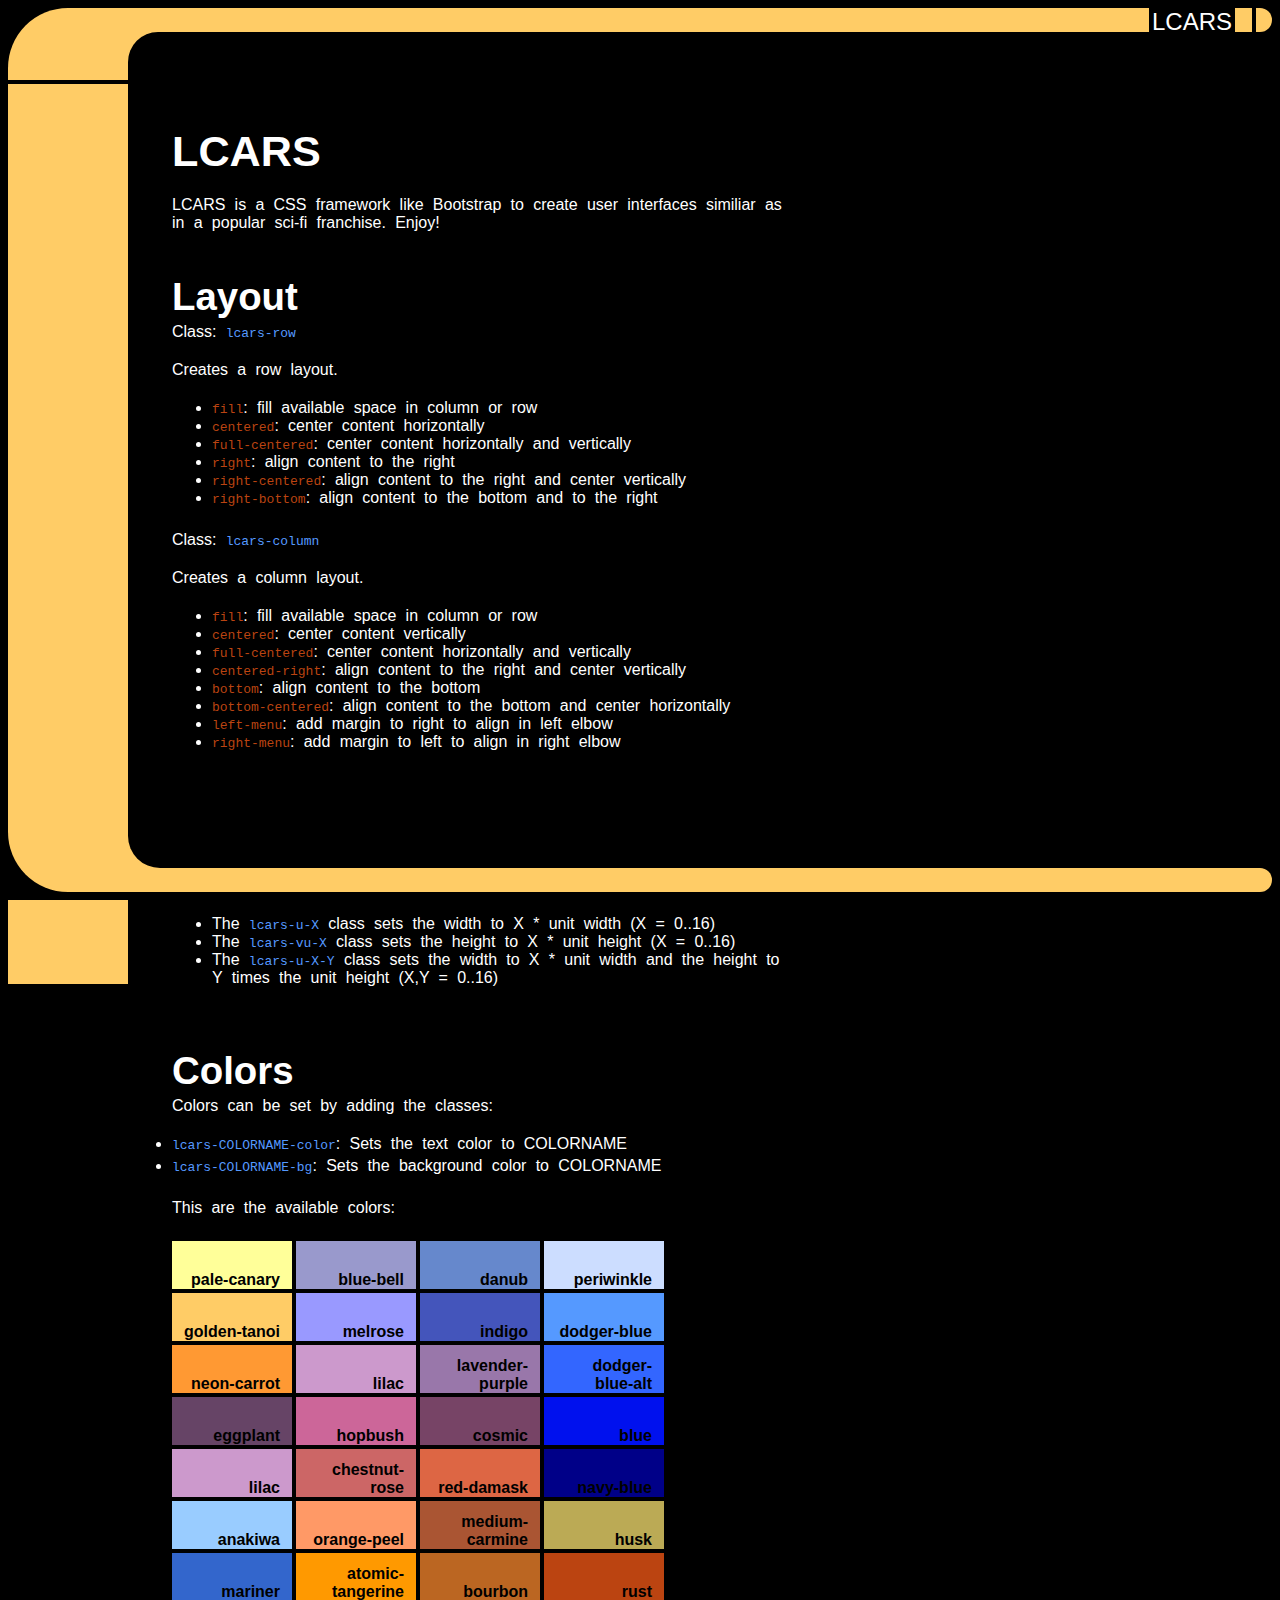
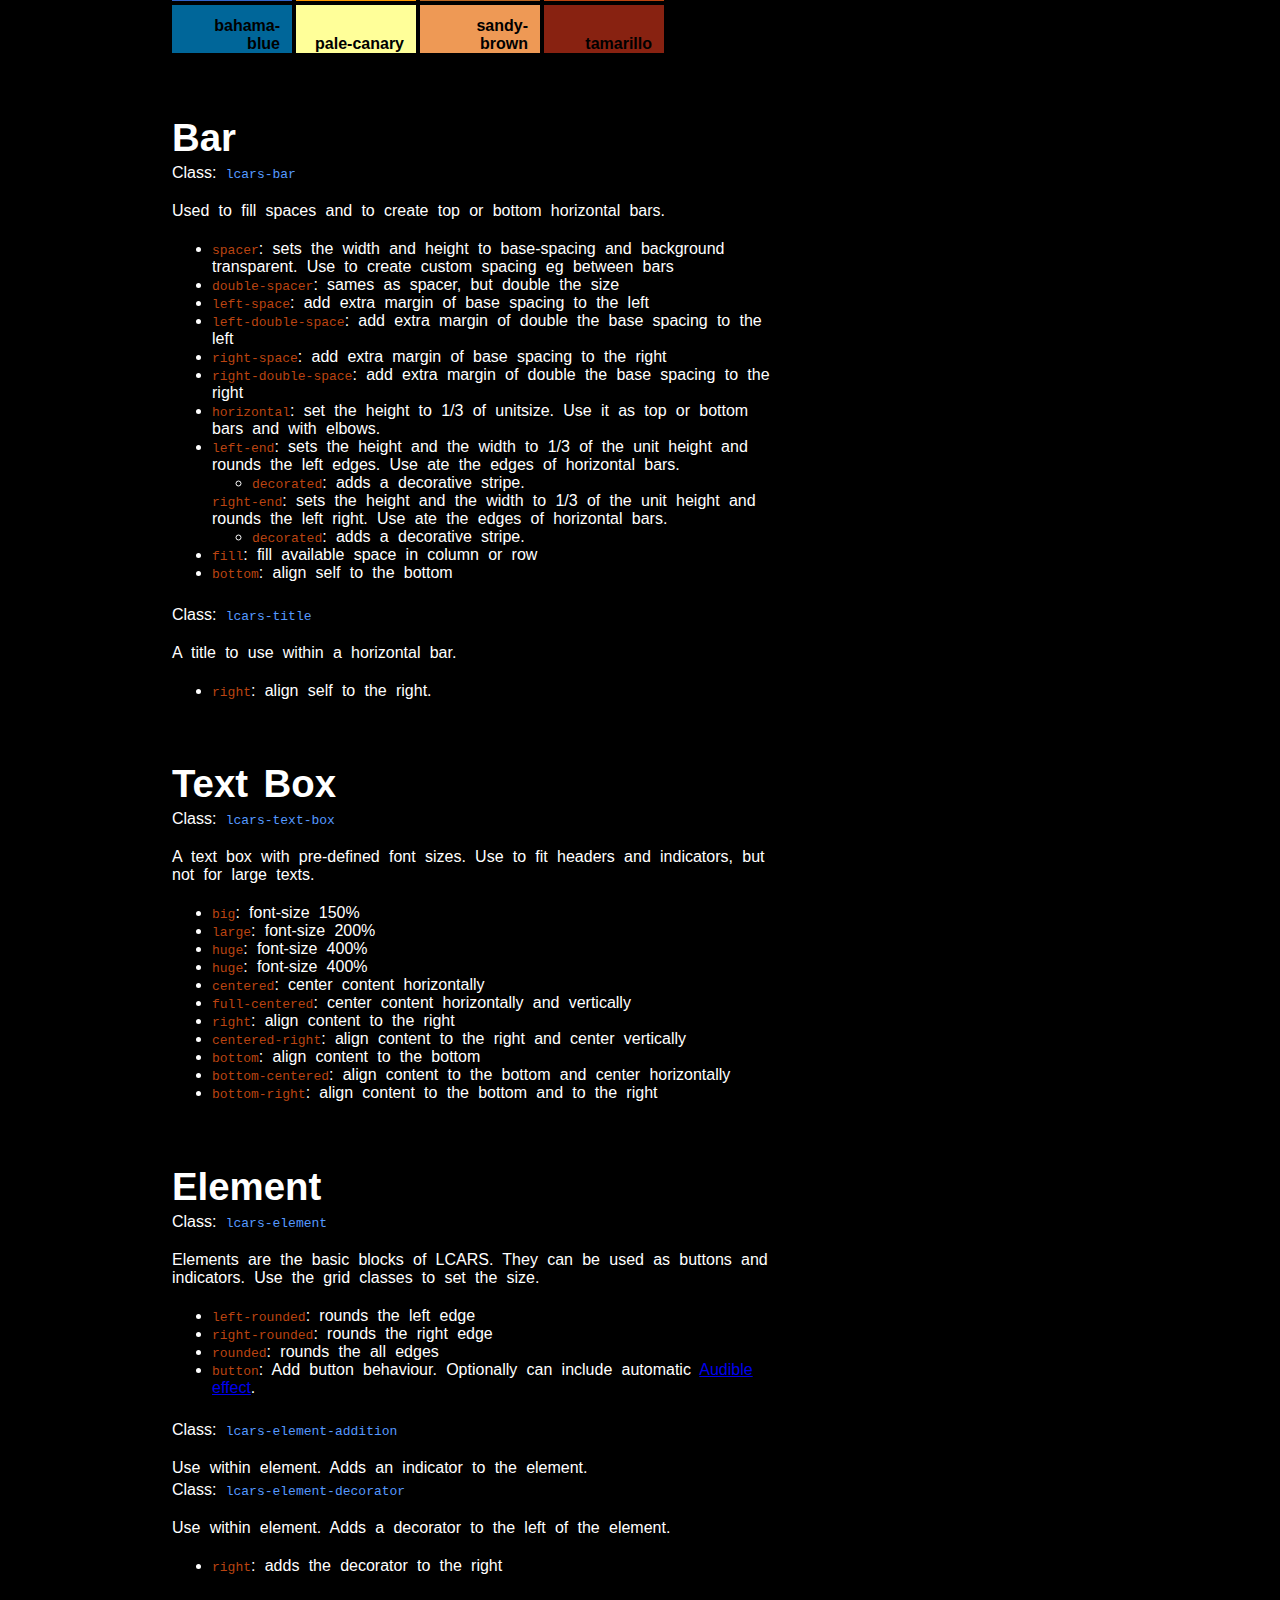
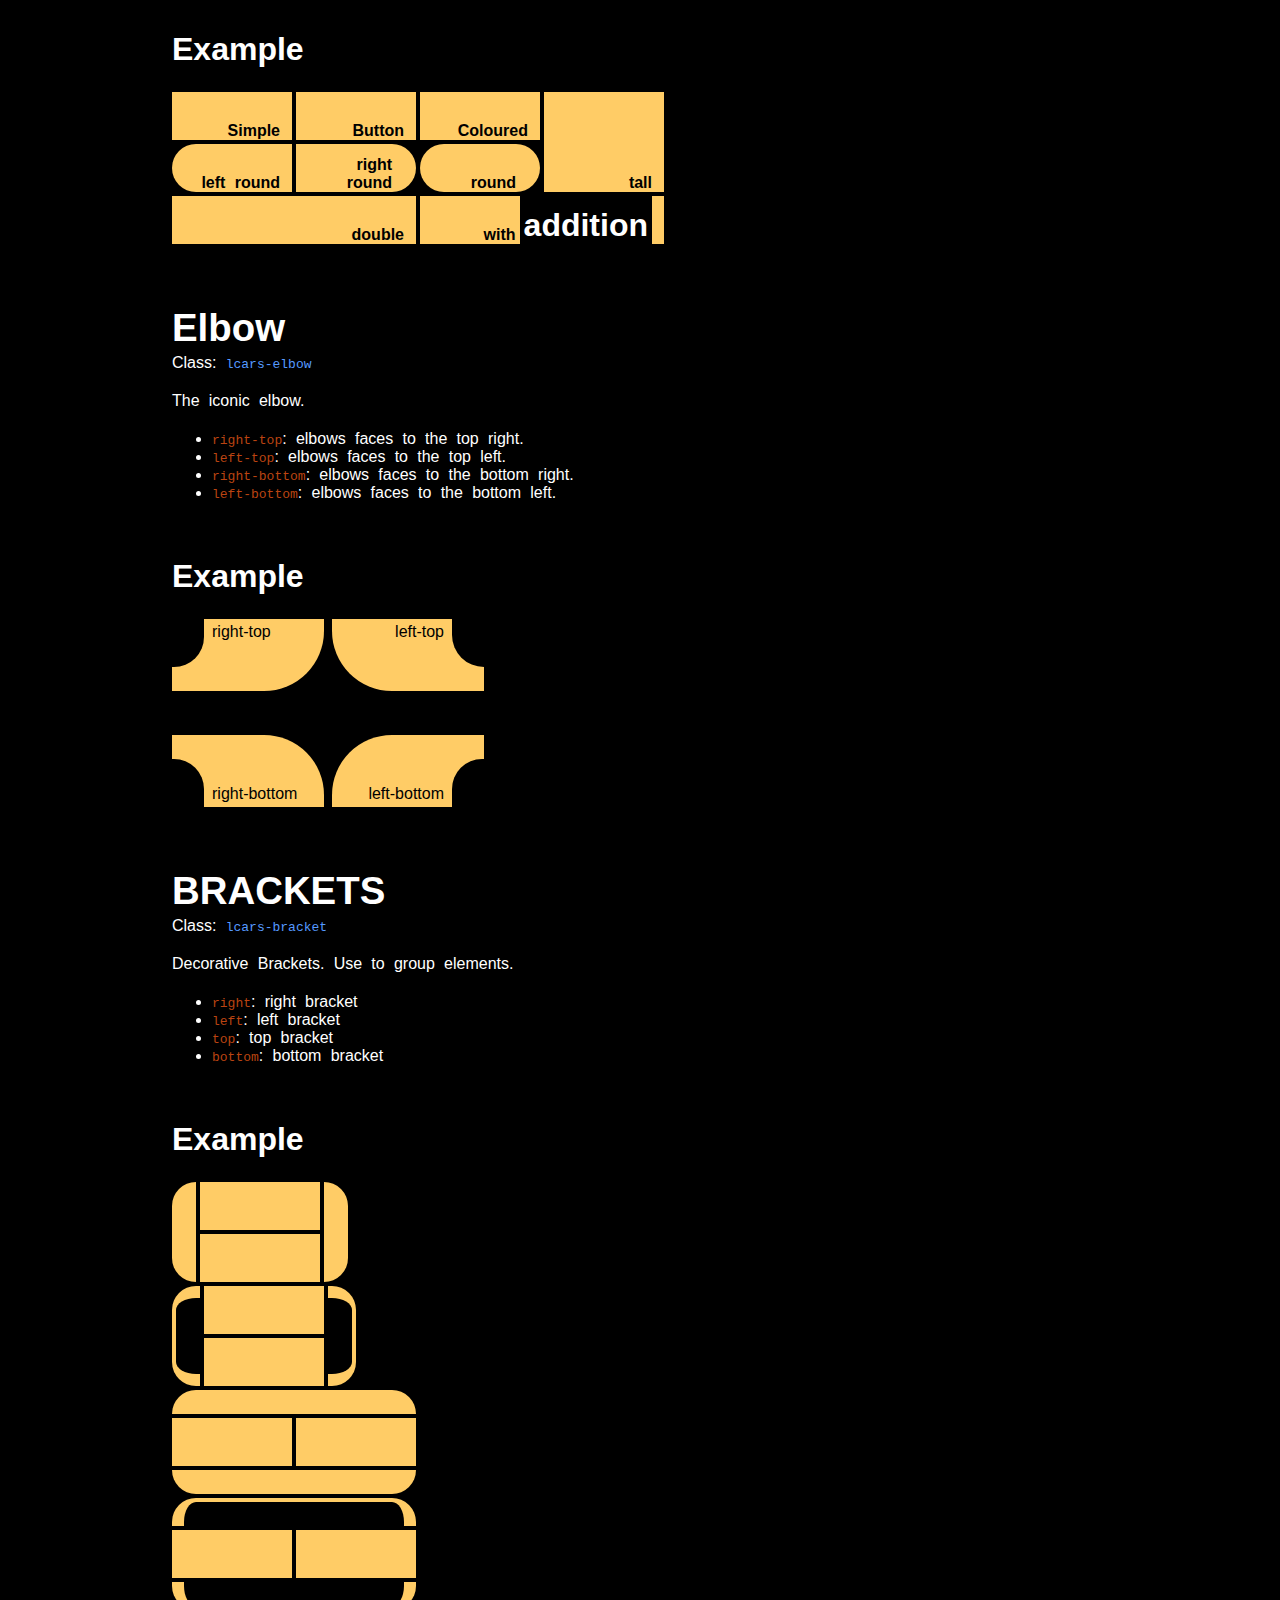
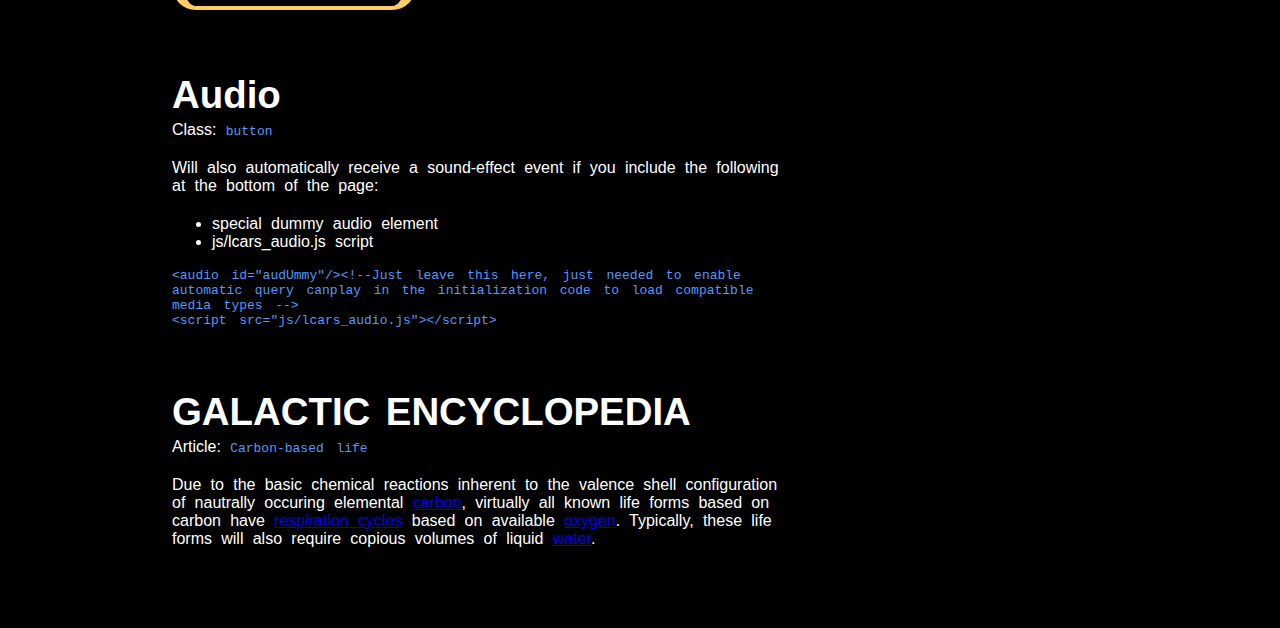
==== lcars/index.html @ 1064bb56 "Demo and recommendation on hyperlink anchor tag styling." ====
<!doctype html>
<html lang="en">
<head>
  <meta charset="UTF-8">
  <title>LCARS</title>
  <link rel="stylesheet" href="css/lcars.css">
  <!--
      Uncomment this font link for an alternative font throughout the LCARS interface. 
      It is already listed in fallback sequence of CSS font-family specifications.
      <link rel="stylesheet" media="screen" href="https://fontlibrary.org/face/bebasneueregular" type="text/css"/> 
      <link rel="stylesheet" media="screen" href="https://fontlibrary.org/face/osp-din" type="text/css"/>
      <link rel="stylesheet" media="screen" href="https://fontlibrary.org/face/secuela-variable-16-styles" type="text/css"/>
      <link rel="stylesheet" media="screen" href="https://fontlibrary.org/face/selena" type="text/css"/>
      
  -->
        
  <style>

  html, body { background: black }
  p, h1, h2, h3 {
    margin-top: 1em;
  }

	pre {
		display: inline;
				white-space: pre-line;
				word-wrap: break-word;
	}
  </style>
</head>
<body>
	<div class="lcars-app-container">

		<!-- HEADER ==================================================== -->

		<div id="header" class="lcars-row header">

			<!-- ELBOW -->
			<div class="lcars-elbow left-bottom lcars-tan-bg"></div>

			<!-- BAR WITH TITLE -->
			<div class="lcars-bar horizontal">
				<div class="lcars-title right">LCARS</div>
			</div>

			<!-- ROUNDED EDGE DECORATED -->
			<div class="lcars-bar horizontal right-end decorated"></div>
		</div>

		<!-- SIDE MENU ================================================= -->

		<div id="left-menu" class="lcars-column start-space lcars-u-1">

			<!-- FILLER -->
			<div class="lcars-bar lcars-u-1"></div>
		</div>

		<!-- FOOTER ==================================================== -->

		<div id="footer" class="lcars-row ">
			<!-- ELBOW -->
			<div class="lcars-elbow left-top lcars-tan-bg"></div>
			<!-- BAR -->
			<div class="lcars-bar horizontal both-divider bottom"></div>
			<!-- ROUNDED EDGE -->
			<div class="lcars-bar horizontal right-end left-divider bottom"></div>
		</div>

		<!-- MAIN CONTAINER -->
		<div id="container">
			<!-- COLUMN LAYOUT -->
			<div class="lcars-column lcars-u-5">

				<h1>LCARS</h1>

				<p>
					LCARS is a CSS framework like Bootstrap to create user interfaces similiar as in a popular sci-fi franchise. Enjoy!
				</p>

				<!-- LAYOUT -->
				<h2>Layout</h2>

				<span>Class: <pre class="lcars-dodger-blue-color">lcars-row</pre></span>
				<p>
				<a>Creates a row layout.</a>

				<ul>
					<li><span><pre class="lcars-rust-color">fill</pre>: fill available space in column or row</span></li>
					<li><span><pre class="lcars-rust-color">centered</pre>: center content horizontally</span></li>
					<li><span><pre class="lcars-rust-color">full-centered</pre>: center content horizontally and vertically</span></li>
					<li><span><pre class="lcars-rust-color">right</pre>: align content to the right</span></li>
					<li><span><pre class="lcars-rust-color">right-centered</pre>: align content to the right and center vertically</span></li>
					<li><span><pre class="lcars-rust-color">right-bottom</pre>: align content to the bottom and to the right</span></li>
				</ul>
				</p>

				<span>Class: <pre class="lcars-dodger-blue-color">lcars-column</pre></span>
				<p>
				<a>Creates a column layout.</a>

				<ul>
					<li><span><pre class="lcars-rust-color">fill</pre>: fill available space in column or row</span></li>
					<li><span><pre class="lcars-rust-color">centered</pre>: center content vertically</span></li>
					<li><span><pre class="lcars-rust-color">full-centered</pre>: center content horizontally and vertically</span></li>
					<li><span><pre class="lcars-rust-color">centered-right</pre>: align content to the right and center vertically</span></li>
					<li><span><pre class="lcars-rust-color">bottom</pre>: align content to the bottom</span></li>
					<li><span><pre class="lcars-rust-color">bottom-centered</pre>: align content to the bottom and center horizontally</span></li>
					<li><span><pre class="lcars-rust-color">left-menu</pre>: add margin to right to align in left elbow</span></li>
					<li><span><pre class="lcars-rust-color">right-menu</pre>: add margin to left to align in right elbow</span></li>
				</ul>
				</p>

				<!-- GRID -->
				<h2>Grid</h2>

				<p>
				<a>LCARS has a strict grid system. Item sizes are set in multiples of unit size. </a>
				<ul>
					<li>The <pre class="lcars-dodger-blue-color">lcars-u-X</pre> class sets the width to X * unit width (X = 0..16) </li>
					<li>The <pre class="lcars-dodger-blue-color">lcars-vu-X</pre> class sets the height to X * unit height (X = 0..16)</li>
					<li>The <pre class="lcars-dodger-blue-color">lcars-u-X-Y</pre> class sets the width to X * unit width and the height to Y times the unit height (X,Y = 0..16)</li>
				</ul>
				</p>

				<!-- COLORS  -->
				<h2 id="colors">Colors</h2>

				Colors can be set by adding the classes:
				<p>
					<li><pre class="lcars-dodger-blue-color">lcars-COLORNAME-color</pre>: Sets the text color to COLORNAME</li>
					<li><pre class="lcars-dodger-blue-color">lcars-COLORNAME-bg</pre>: Sets the background color to COLORNAME</li>
				</p>

				<a>This are the available colors:</a>

				<p>
				<div class="lcars-row">
					<div class="lcars-column">
						<div class="lcars-element lcars-pale-canary-bg">pale-canary</div>
						<div class="lcars-element lcars-golden-tanoi-bg">golden-tanoi</div>
						<div class="lcars-element lcars-neon-carrot-bg">neon-carrot</div>
						<div class="lcars-element lcars-eggplant-bg">eggplant</div>
						<div class="lcars-element lcars-lilac-bg">lilac</div>
						<div class="lcars-element lcars-anakiwa-bg">anakiwa</div>
						<div class="lcars-element lcars-mariner-bg">mariner</div>
						<div class="lcars-element lcars-bahama-blue-bg">bahama-blue</div>
					</div>

					<div class="lcars-column">
						<div class="lcars-element lcars-blue-bell-bg">blue-bell</div>
						<div class="lcars-element lcars-melrose-bg">melrose</div>
						<div class="lcars-element lcars-lilac-bg">lilac</div>
						<div class="lcars-element lcars-hopbush-bg">hopbush</div>
						<div class="lcars-element lcars-chestnut-rose-bg">chestnut-rose</div>
						<div class="lcars-element lcars-orange-peel-bg">orange-peel</div>
						<div class="lcars-element lcars-atomic-tangerine-bg">atomic-tangerine</div>
						<div class="lcars-element lcars-pale-canary-bg">pale-canary</div>
					</div>

					<div class="lcars-column">
						<div class="lcars-element lcars-danub-bg">danub</div>
						<div class="lcars-element lcars-indigo-bg">indigo</div>
						<div class="lcars-element lcars-lavender-purple-bg">lavender-purple</div>
						<div class="lcars-element lcars-cosmic-bg">cosmic</div>
						<div class="lcars-element lcars-red-damask-bg">red-damask</div>
						<div class="lcars-element lcars-medium-carmine-bg">medium-carmine</div>
						<div class="lcars-element lcars-bourbon-bg">bourbon</div>
						<div class="lcars-element lcars-sandy-brown-bg">sandy-brown</div>
					</div>

					<div class="lcars-column">
						<div class="lcars-element lcars-periwinkle-bg">periwinkle</div>
						<div class="lcars-element lcars-dodger-blue-bg">dodger-blue</div>
						<div class="lcars-element lcars-dodger-blue-alt-bg">dodger-blue-alt</div>
						<div class="lcars-element lcars-blue-bg">blue</div>
						<div class="lcars-element lcars-navy-blue-bg">navy-blue</div>
						<div class="lcars-element lcars-husk-bg">husk</div>
						<div class="lcars-element lcars-rust-bg">rust</div>
						<div class="lcars-element lcars-tamarillo-bg">tamarillo</div>
					</div>
				</div>
				</p>

				<!-- Bar -->
				<h2>Bar</h2>


				<span>Class: <pre class="lcars-dodger-blue-color">lcars-bar</pre></span>
				<p>
				<a>Used to fill spaces and to create top or bottom horizontal bars.</a>

				<ul>
					<li><span><pre class="lcars-rust-color">spacer</pre>: sets the width and height to base-spacing and background transparent. Use to create custom spacing eg between bars</span></li>
					<li><span><pre class="lcars-rust-color">double-spacer</pre>: sames as spacer, but double the size</span></li>
					<li><span><pre class="lcars-rust-color">left-space</pre>: add extra margin of base spacing to the left</span></li>
					<li><span><pre class="lcars-rust-color">left-double-space</pre>: add extra margin of double the base spacing to the left</span></li>
					<li><span><pre class="lcars-rust-color">right-space</pre>: add extra margin of base spacing to the right</span></li>
					<li><span><pre class="lcars-rust-color">right-double-space</pre>: add extra margin of double the base spacing to the right</span></li>
					<li><span><pre class="lcars-rust-color">horizontal</pre>: set the height to 1/3 of unitsize. Use it as top or bottom bars and with elbows.</span></li>
					<li>
						<span><pre class="lcars-rust-color">left-end</pre>: sets the height and the width to 1/3 of the unit height and rounds the left edges. Use ate the edges of horizontal bars.</span>
						<ul><li><span><pre class="lcars-rust-color">decorated</pre>: adds a decorative stripe.</span></li></ul>
					</li>
						<span><pre class="lcars-rust-color">right-end</pre>: sets the height and the width to 1/3 of the unit height and rounds the left right. Use ate the edges of horizontal bars.</span>
						<ul><li><span><pre class="lcars-rust-color">decorated</pre>: adds a decorative stripe.</span></li></ul>
					</li>
					<li><span><pre class="lcars-rust-color">fill</pre>: fill available space in column or row</span></li>
					<li><span><pre class="lcars-rust-color">bottom</pre>: align self to the bottom</span></li>
				</ul>
				</p>

				<span>Class: <pre class="lcars-dodger-blue-color">lcars-title</pre></span>
				<p>
				<a>A title to use within a horizontal bar.</a>

				<ul>
					<li><span><pre class="lcars-rust-color">right</pre>: align self to the right.</span></li>
				</ul>
				</p>

				<!-- TEXT BOX -->
				<h2>Text Box</h2>


				<span>Class: <pre class="lcars-dodger-blue-color">lcars-text-box</pre></span>
				<p>
				<a>A text box with pre-defined font sizes. Use to fit headers and indicators, but not for large texts.</a>

				<ul>
					<li><span><pre class="lcars-rust-color">big</pre>: font-size 150%</span></li>
					<li><span><pre class="lcars-rust-color">large</pre>: font-size 200%</span></li>
					<li><span><pre class="lcars-rust-color">huge</pre>: font-size 400%</span></li>
					<li><span><pre class="lcars-rust-color">huge</pre>: font-size 400%</span></li>
					<li><span><pre class="lcars-rust-color">centered</pre>: center content horizontally</span></li>
					<li><span><pre class="lcars-rust-color">full-centered</pre>: center content horizontally and vertically</span></li>
					<li><span><pre class="lcars-rust-color">right</pre>: align content to the right</span></li>
					<li><span><pre class="lcars-rust-color">centered-right</pre>: align content to the right and center vertically</span></li>
					<li><span><pre class="lcars-rust-color">bottom</pre>: align content to the bottom</span></li>
					<li><span><pre class="lcars-rust-color">bottom-centered</pre>: align content to the bottom and center horizontally</span></li>
					<li><span><pre class="lcars-rust-color">bottom-right</pre>: align content to the bottom and to the right</span></li>
				</ul>
				</p>

				<!-- ELEMENT -->
				<h2>Element</h2>

				<span>Class: <pre class="lcars-dodger-blue-color">lcars-element</pre></span>
				<p>
				<a>Elements are the basic blocks of LCARS. They can be used as buttons and indicators. Use the grid classes to set the size.</a>

				<ul>
					<li><span><pre class="lcars-rust-color">left-rounded</pre>: rounds the left edge</span></li>
					<li><span><pre class="lcars-rust-color">right-rounded</pre>: rounds the right edge</span></li>
					<li><span><pre class="lcars-rust-color">rounded</pre>: rounds the all edges</span></li>
					<li><span><pre class="lcars-rust-color">button</pre>: Add button behaviour. Optionally can include automatic <a href="#audio_section">Audible effect</a>.</span></li>
				</ul>
				</p>


				<span>Class: <pre class="lcars-dodger-blue-color">lcars-element-addition</pre></span>
				<p>
				<a>Use within element. Adds an indicator to the element.</a>
				</p>

				<span>Class: <pre class="lcars-dodger-blue-color">lcars-element-decorator</pre></span>

				<p>
				<a>Use within element. Adds a decorator to the left of the element.</a>

				<ul>
					<li><span><pre class="lcars-rust-color">right</pre>: adds the decorator to the right </span></li>
				</ul>
				</p>


				<h3>Example</h3>

				<p>
					<div class="lcars-column">
						<div class="lcars-row">
							<div class="lcars-column">
								<div class="lcars-row">
									<div class="lcars-element">Simple</div>
									<div class="lcars-element button">Button</div>
									<div class="lcars-element lcars-red-bg">Coloured</div>
								</div>
								<div class="lcars-row">
									<div class="lcars-element left-rounded">left round</div>
									<div class="lcars-element right-rounded">right round</div>
									<div class="lcars-element rounded">round</div>
								</div>
							</div>
							<div class="lcars-element lcars-u-1-2">tall</div>
						</div>
						<div class="lcars-row">
							<div class="lcars-element lcars-u-2-1">double</div>
							<div class="lcars-element lcars-u-2-1 lcars-red-bg">
								<div> with </div>
								<div class="lcars-element-addition ">addition</div>
							</div>
						</div>
					</div>
				</p>

				<h2>Elbow</h2>

				<span>Class: <pre class="lcars-dodger-blue-color">lcars-elbow</pre></span>
				<p>
					<a>The iconic elbow.</a>

					<ul>
						<li><span><pre class="lcars-rust-color">right-top</pre>: elbows faces to the top right. </span></li>
						<li><span><pre class="lcars-rust-color">left-top</pre>: elbows faces to the top left. </span></li>
						<li><span><pre class="lcars-rust-color">right-bottom</pre>: elbows faces to the bottom right. </span></li>
						<li><span><pre class="lcars-rust-color">left-bottom</pre>: elbows faces to the bottom left. </span></li>
					</ul>
				</p>

				<h3>Example</h3>

				<p>
					<div class="lcars-row">
						<div class="lcars-elbow right-top lcars-tan-bg">
							<a>right-top</a>
						</div>
						<div class="lcars-bar double-spacer"></div>
						<div class="lcars-elbow left-top lcars-tan-bg">
							<a>left-top</a>
						</div>
						<div class="lcars-bar spacer"></div>
							<div class="lcars-bar horizontal-grayBlue bottom both-divider"></div>
						<div class="lcars-bar spacer"></div>
						<div class="lcars-bar horizontal-purple right-end bottom"></div>
				</div>
				</p>
				<p>
					<div class="lcars-row">
						<div class="lcars-elbow right-bottom lcars-tan-bg">
							<a>right-bottom</a>
						</div>
						<div class="lcars-bar double-spacer"></div>
						<div class="lcars-elbow left-bottom lcars-tan-bg">
							<a>left-bottom</a>
						</div>
						<div class="lcars-bar spacer"></div>
						<div class="lcars-bar horizontal-blue right-divider"></div>
						<div class="lcars-bar spacer"></div>
						<div class="lcars-bar horizontal-tan right-end"></div>
					</div>
				</p>

				<h2>BRACKETS</h2>

				<span>Class: <pre class="lcars-dodger-blue-color">lcars-bracket</pre></span>
				<p>
					<a>Decorative Brackets. Use to group elements.</a>

					<ul>
						<li><span><pre class="lcars-rust-color">right</pre>: right bracket </span></li>
						<li><span><pre class="lcars-rust-color">left</pre>: left bracket </span></li>
						<li><span><pre class="lcars-rust-color">top</pre>: top bracket </span></li>
						<li><span><pre class="lcars-rust-color">bottom</pre>: bottom bracket </span></li>
					</ul>
				</p>
				<h3>Example</h3>
				<p>

				<div class="lcars-row">
					<div class="lcars-bracket left"></div>
					<div class="lcars-column">
						<div class="lcars-element"></div>
						<div class="lcars-element"></div>
					</div>
					<div class="lcars-bracket right"></div>
				</div>

				<div class="lcars-row">
					<div class="lcars-bracket left hollow"></div>
					<div class="lcars-column">
						<div class="lcars-element"></div>
						<div class="lcars-element"></div>
					</div>
					<div class="lcars-bracket right hollow"></div>
				</div>

				<div class="lcars-column lcars-u-2">
					<div class="lcars-bracket top "></div>
					<div class="lcars-row">
						<div class="lcars-element"></div>
						<div class="lcars-element"></div>
					</div>
					<div class="lcars-bracket bottom "></div>
				</div>

				<div class="lcars-column lcars-u-2">
					<div class="lcars-bracket top hollow"></div>
					<div class="lcars-row">
						<div class="lcars-element"></div>
						<div class="lcars-element"></div>
					</div>
					<div class="lcars-bracket bottom hollow"></div>
				</div>

				</p>

				<h2 id="audio_section">Audio</h2>

				<span>Class: <pre class="lcars-dodger-blue-color">button</pre></span>
				<p>
					Will also automatically receive a sound-effect event if you include the following at the bottom of the page:
					<ul>
						<li>special dummy audio element</li>
						<li>js/lcars_audio.js script</li>
					</ul>
<pre class="lcars-dodger-blue-color">
&lt;audio id="audUmmy"/&gt;&lt;!--Just leave this here, just needed to enable automatic query canplay in the initialization code to load compatible media types --&gt;
&lt;script src="js/lcars_audio.js"&gt;&lt;/script&gt;
</pre>
				</p>

                <h2 id="galactic_encyclopedia">GALACTIC ENCYCLOPEDIA</h2>

				<span>Article: <pre class="lcars-dodger-blue-color">Carbon-based life</pre></span>
				<p>
                Due to the basic chemical reactions inherent to the valence shell configuration of nautrally occuring elemental <a href="matter/elements/carbon.html">carbon</a>, 
                virtually all known life forms based on carbon have <a href="biology/organic/respiration.html">respiration cycles</a> based on available <a href="matter/elements/oxygen.html">oxygen</a>.
                Typically, these life forms will also require copious volumes of liquid <a href="matter/compounds/dihydrogenoxide.html">water</a>.
                </p>
			</div>

	</div>
</div>

<audio id="audUmmy"/><!--Just leave this here, just needed to enable automatic query canplay in the initialization code to load compatible media types -->
<script src="js/lcars_audio.js"></script>

</body>
</html>
---- lcars/css/lcars.css ----
.lcars-gray-bg {
  background-color: rgba(34,51,85,0.467) !important;
}
.lcars-white-bg {
  background-color: #fff !important;
}
.lcars-black-bg {
  background-color: #000 !important;
}
.lcars-pale-canary-bg {
  background-color: #ff9 !important;
}
.lcars-golden-tanoi-bg {
  background-color: #fc6 !important;
}
.lcars-neon-carrot-bg {
  background-color: #f93 !important;
}
.lcars-eggplant-bg {
  background-color: #646 !important;
}
.lcars-lilac-bg {
  background-color: #c9c !important;
}
.lcars-anakiwa-bg {
  background-color: #9cf !important;
}
.lcars-mariner-bg {
  background-color: #36c !important;
}
.lcars-bahama-blue-bg {
  background-color: #069 !important;
}
.lcars-blue-bell-bg {
  background-color: #99c !important;
}
.lcars-melrose-bg {
  background-color: #99f !important;
}
.lcars-hopbush-bg {
  background-color: #c69 !important;
}
.lcars-chestnut-rose-bg {
  background-color: #c66 !important;
}
.lcars-orange-peel-bg {
  background-color: #f96 !important;
}
.lcars-atomic-tangerine-bg {
  background-color: #f90 !important;
}
.lcars-danub-bg {
  background-color: #68c !important;
}
.lcars-indigo-bg {
  background-color: #45b !important;
}
.lcars-lavender-purple-bg {
  background-color: #97a !important;
}
.lcars-cosmic-bg {
  background-color: #746 !important;
}
.lcars-red-damask-bg {
  background-color: #d64 !important;
}
.lcars-medium-carmine-bg {
  background-color: #a53 !important;
}
.lcars-bourbon-bg {
  background-color: #b62 !important;
}
.lcars-sandy-brown-bg {
  background-color: #e95 !important;
}
.lcars-periwinkle-bg {
  background-color: #cdf !important;
}
.lcars-dodger-blue-bg {
  background-color: #59f !important;
}
.lcars-dodger-blue-alt-bg {
  background-color: #36f !important;
}
.lcars-blue-bg {
  background-color: #01e !important;
}
.lcars-navy-blue-bg {
  background-color: #008 !important;
}
.lcars-husk-bg {
  background-color: #ba5 !important;
}
.lcars-rust-bg {
  background-color: #b41 !important;
}
.lcars-tamarillo-bg {
  background-color: #821 !important;
}
.lcars-gray-border {
  border-color: rgba(34,51,85,0.467) !important;
}
.lcars-white-border {
  border-color: #fff !important;
}
.lcars-black-border {
  border-color: #000 !important;
}
.lcars-pale-canary-border {
  border-color: #ff9 !important;
}
.lcars-golden-tanoi-border {
  border-color: #fc6 !important;
}
.lcars-neon-carrot-border {
  border-color: #f93 !important;
}
.lcars-eggplant-border {
  border-color: #646 !important;
}
.lcars-lilac-border {
  border-color: #c9c !important;
}
.lcars-anakiwa-border {
  border-color: #9cf !important;
}
.lcars-mariner-border {
  border-color: #36c !important;
}
.lcars-bahama-blue-border {
  border-color: #069 !important;
}
.lcars-blue-bell-border {
  border-color: #99c !important;
}
.lcars-melrose-border {
  border-color: #99f !important;
}
.lcars-hopbush-border {
  border-color: #c69 !important;
}
.lcars-chestnut-rose-border {
  border-color: #c66 !important;
}
.lcars-orange-peel-border {
  border-color: #f96 !important;
}
.lcars-atomic-tangerine-border {
  border-color: #f90 !important;
}
.lcars-danub-border {
  border-color: #68c !important;
}
.lcars-indigo-border {
  border-color: #45b !important;
}
.lcars-lavender-purple-border {
  border-color: #97a !important;
}
.lcars-cosmic-border {
  border-color: #746 !important;
}
.lcars-red-damask-border {
  border-color: #d64 !important;
}
.lcars-medium-carmine-border {
  border-color: #a53 !important;
}
.lcars-bourbon-border {
  border-color: #b62 !important;
}
.lcars-sandy-brown-border {
  border-color: #e95 !important;
}
.lcars-periwinkle-border {
  border-color: #cdf !important;
}
.lcars-dodger-blue-border {
  border-color: #59f !important;
}
.lcars-dodger-blue-alt-border {
  border-color: #36f !important;
}
.lcars-blue-border {
  border-color: #01e !important;
}
.lcars-navy-blue-border {
  border-color: #008 !important;
}
.lcars-husk-border {
  border-color: #ba5 !important;
}
.lcars-rust-border {
  border-color: #b41 !important;
}
.lcars-tamarillo-border {
  border-color: #821 !important;
}
.lcars-gray-color {
  color: rgba(34,51,85,0.467) !important;
}
.lcars-white-color {
  color: #fff !important;
}
.lcars-black-color {
  color: #000 !important;
}
.lcars-pale-canary-color {
  color: #ff9 !important;
}
.lcars-golden-tanoi-color {
  color: #fc6 !important;
}
.lcars-neon-carrot-color {
  color: #f93 !important;
}
.lcars-eggplant-color {
  color: #646 !important;
}
.lcars-lilac-color {
  color: #c9c !important;
}
.lcars-anakiwa-color {
  color: #9cf !important;
}
.lcars-mariner-color {
  color: #36c !important;
}
.lcars-bahama-blue-color {
  color: #069 !important;
}
.lcars-blue-bell-color {
  color: #99c !important;
}
.lcars-melrose-color {
  color: #99f !important;
}
.lcars-hopbush-color {
  color: #c69 !important;
}
.lcars-chestnut-rose-color {
  color: #c66 !important;
}
.lcars-orange-peel-color {
  color: #f96 !important;
}
.lcars-atomic-tangerine-color {
  color: #f90 !important;
}
.lcars-danub-color {
  color: #68c !important;
}
.lcars-indigo-color {
  color: #45b !important;
}
.lcars-lavender-purple-color {
  color: #97a !important;
}
.lcars-cosmic-color {
  color: #746 !important;
}
.lcars-red-damask-color {
  color: #d64 !important;
}
.lcars-medium-carmine-color {
  color: #a53 !important;
}
.lcars-bourbon-color {
  color: #b62 !important;
}
.lcars-sandy-brown-color {
  color: #e95 !important;
}
.lcars-periwinkle-color {
  color: #cdf !important;
}
.lcars-dodger-blue-color {
  color: #59f !important;
}
.lcars-dodger-blue-alt-color {
  color: #36f !important;
}
.lcars-blue-color {
  color: #01e !important;
}
.lcars-navy-blue-color {
  color: #008 !important;
}
.lcars-husk-color {
  color: #ba5 !important;
}
.lcars-rust-color {
  color: #b41 !important;
}
.lcars-tamarillo-color {
  color: #821 !important;
}
html,
body {
  font-family:"OSPDINDIN","SecuelaRegular","BebasNeueRegular","arial", monospace;
  word-spacing: .30em;
  color: #fff;
}
h1 {
  font-size: 270%;
  font-weight: bold;
}
h2 {
  font-size: 240%;
  font-weight: bold;
}
h3 {
  font-size: 200%;
  font-weight: bold;
}
h4 {
  font-size: 180%;
  font-weight: bold;
}
h5 {
  font-size: 160%;
  font-weight: bold;
}
h6 {
  font-size: 140%;
  font-weight: bold;
}
.lcars-app-container {
  display: flex;
  width: calc(100% - 1rem);
  height: calc(100% - 1rem);
  overflow: hidden;
  margin: 0.5rem;
}
.lcars-app-container #left-menu {
  position: fixed;
  padding-top: 4.5rem;
  height: 100%;
  left: 0.5rem;
}
.lcars-app-container #header {
  position: fixed;
  background-color: #000;
  width: calc(100% - 1rem);
  top: 0;
  left: 0.5rem;
  padding-top: 0.5rem;
  margin-bottom: 0.25rem;
  z-index: 1;
}
.lcars-app-container #footer {
  position: fixed;
  background-color: #000;
  bottom: 0;
  left: 0.5rem;
  padding-bottom: 0.5rem;
  width: calc(100% - 1rem);
  z-index: 1;
}
.lcars-app-container #container {
  margin-top: 0.25rem;
  margin-left: 0.25rem;
  padding-left: 9.5rem;
  padding-top: 4.5rem;
  padding-bottom: 4.5rem;
  width: 100%;
  height: 100%;
  overflow: auto;
}
.lcars-row {
  display: inline-flex;
  flex-direction: row;
  width: 100%;
}
.lcars-row.fill {
  flex: 1;
}
.lcars-row.centered {
  justify-content: center;
}
.lcars-row.full-centered {
  justify-content: center;
  align-items: center;
}
.lcars-row.right {
  justify-content: flex-end;
}
.lcars-row.right-centered {
  justify-content: flex-end;
  align-items: center;
}
.lcars-row.right-bottom {
  justify-content: flex-end;
  align-items: flex-end;
}
.lcars-row :last-child {
  margin-right: 0;
}
.lcars-row > * {
  margin-right: 0.25rem;
}
.lcars-column {
  display: inline-flex;
  flex-direction: column;
}
.lcars-column.fill {
  flex: 1;
}
.lcars-column.centered {
  justify-content: center;
}
.lcars-column.full-centered {
  justify-content: center;
  align-items: center;
}
.lcars-column.centered-right {
  justify-content: center;
  align-items: flex-end;
}
.lcars-column.bottom {
  justify-content: flex-end;
}
.lcars-column.bottom-centered {
  justify-content: flex-end;
  align-items: center;
}
.lcars-column :last-child {
  margin-bottom: 0;
}
.lcars-column > * {
  margin-bottom: 0.25rem;
}
.lcars-column.left-menu {
  padding-right: 2rem;
}
.lcars-column.right-menu {
  padding-left: 2rem;
}
.lcars-column.start-space {
  margin-top: 0.25rem;
}
.lcars-elbow {
  position: relative;
  width: 9.5rem;
  min-width: 9.5rem;
  height: 4.5rem;
  min-height: 4.5rem;
  background: #fc6;
  margin: 0;
}
.lcars-elbow a {
  display: inline-block;
  position: absolute;
  color: #000;
  bottom: 0;
  padding: 0.25rem;
}
.lcars-elbow:after {
  content: '';
  display: block;
  position: absolute;
  width: 2rem;
  height: 3rem;
  background: #000;
}
.lcars-elbow.left-bottom {
  border-top-left-radius: 3.75rem;
}
.lcars-elbow.left-bottom a {
  right: 2.25rem;
}
.lcars-elbow.left-bottom:after {
  right: 0;
  top: 1.5rem;
  border-top-left-radius: 1.875rem;
}
.lcars-elbow.left-top {
  border-bottom-left-radius: 3.75rem;
}
.lcars-elbow.left-top a {
  top: 0;
  right: 2.25rem;
}
.lcars-elbow.left-top:after {
  right: 0;
  bottom: 1.5rem;
  border-bottom-left-radius: 3.75rem;
}
.lcars-elbow.right-bottom {
  border-top-right-radius: 3.75rem;
}
.lcars-elbow.right-bottom:after {
  top: 1.5rem;
  border-top-right-radius: 1.875rem;
}
.lcars-elbow.right-bottom a {
  left: 2.25rem;
}
.lcars-elbow.right-top {
  border-bottom-right-radius: 3.75rem;
}
.lcars-elbow.right-top a {
  display: inline-block;
  top: 0;
  left: 2.25rem;
}
.lcars-elbow.right-top:after {
  bottom: 1.5rem;
  border-bottom-right-radius: 1.875rem;
}
.lcars-bar {
  position: relative;
  color: #000;
  height: 100%;
  width: 100%;
  margin: 0;
  display: inline-block;
  background-color: #fc6;
}
.lcars-bar:after {
  content: '';
  display: block;
  position: absolute;
  background: #000;
}
.lcars-bar.spacer {
  margin: 0;
  padding: 0;
  background-color: transparent;
  width: 0.25rem;
  min-width: 0.25rem;
  height: 0.25rem;
  min-height: 0.25rem;
}
.lcars-bar.double-spacer {
  background-color: transparent;
  width: 0.5rem;
  min-width: 0.5rem;
  height: 0.5rem;
  min-height: 0.5rem;
}
.lcars-bar.left-space {
  margin-left: 0.25rem;
}
.lcars-bar.left-double-space {
  margin-left: 0.5rem;
}
.lcars-bar.right-space {
  margin-right: 0.25rem;
}
.lcars-bar.right-double-space {
  margin-right: 0.5rem;
}
.lcars-bar.horizontal {
  height: 1.5rem;
}
.lcars-bar.left-end {
  width: 1.5rem;
  max-width: 1.5rem;
  min-width: 1.5rem;
  border-top-left-radius: 0.75rem;
  border-bottom-left-radius: 0.75rem;
}
.lcars-bar.left-end.decorated:after {
  right: 0.25rem;
  width: 0.25rem;
  height: 100%;
  background-color: #000;
}
.lcars-bar.right-end {
  width: 1.5rem;
  max-width: 1.5rem;
  min-width: 1.5rem;
  border-top-right-radius: 0.75rem;
  border-bottom-right-radius: 0.75rem;
}
.lcars-bar.right-end.decorated:after {
  left: 0.25rem;
  width: 0.25rem;
  height: 100%;
  background-color: #000;
  background-color: #000;
}
.lcars-bar.fill {
  flex: 1;
}
.lcars-bar.bottom {
  align-self: flex-end;
}
.lcars-bar .lcars-title {
  color: #fff;
  background-color: #000;
  text-transform: uppercase;
  margin: 0;
  margin-left: 0.833333333333335rem;
  padding-left: 0.166666666666667rem;
  padding-right: 0.166666666666667rem;
  padding-bottom: 0.166666666666667rem;
  display: inline-block;
  font-size: 150%;
  height: 100%;
}
.lcars-bar .lcars-title.right {
  float: right;
  margin-right: 0.833333333333335rem;
}
.lcars-element {
  position: relative;
  font-weight: bold;
  color: #000;
  text-align: right;
  background: #fc6;
  height: 3rem;
  width: 7.5rem;
  box-sizing: border-box;
  padding-left: 0.75rem;
  padding-right: 0.75rem;
  display: inline-flex;
  flex-direction: row;
  justify-content: flex-end;
  align-items: flex-end;
}
.lcars-element * {
  margin: 0;
}
.lcars-element.left-rounded {
  border-top-left-radius: 1.5rem;
  border-bottom-left-radius: 1.5rem;
  padding-left: 1.5rem;
}
.lcars-element.right-rounded {
  border-top-right-radius: 1.5rem;
  border-bottom-right-radius: 1.5rem;
  padding-right: 1.5rem;
}
.lcars-element.rounded {
  border-radius: 1.5rem;
  padding-left: 1.5rem;
  padding-right: 1.5rem;
}
.lcars-element.button {
  cursor: pointer;
}
.lcars-element.button:active {
  background-color: #c69;
}
.lcars-element .lcars-element-addition {
  display: flex;
  flex-direction: column;
  justify-content: flex-end;
  height: 100%;
  background-color: #000;
  color: #fff;
  font-size: 2.000000000000001rem;
  margin-left: 0.25rem;
  padding-left: 0.25rem;
  padding-right: 0.25rem;
}
.lcars-element .lcars-element-decorator {
  display: inline-block;
  position: absolute;
  top: 0;
  width: 2rem;
  left: -2.25rem;
  height: 100%;
  background-color: #fc6;
  border-top-left-radius: 1.5rem;
  border-bottom-left-radius: 1.5rem;
}
.lcars-element .lcars-element-decorator:after {
  content: '';
  display: block;
  position: absolute;
  right: 0.25rem;
  width: 0.25rem;
  height: 100%;
  background-color: #000;
}
.lcars-element .lcars-element-decorator.right {
  right: -2.25rem;
  left: unset;
  border-top-right-radius: 1.5rem;
  border-bottom-right-radius: 1.5rem;
  border-top-left-radius: 0;
  border-bottom-left-radius: 0;
}
.lcars-element .lcars-element-decorator.right:after {
  left: 0.25rem;
  right: unset;
}
.lcars-text-box,
a.lcars-text-box {
  background-color: #000;
  color: #fff;
  font-weight: bold;
  width: 7.5rem;
  height: 3rem;
  padding-left: 0.25rem;
  padding-right: 0.25rem;
  box-sizing: border-box;
  display: inline-flex;
  flex-direction: row;
}
.lcars-text-box.big,
a.lcars-text-box.big {
  font-size: 150%;
}
.lcars-text-box.large,
a.lcars-text-box.large {
  font-size: 200%;
}
.lcars-text-box.huge,
a.lcars-text-box.huge {
  font-size: 400%;
  height: 6rem;
}
.lcars-text-box.centered,
a.lcars-text-box.centered {
  justify-content: center;
}
.lcars-text-box.right,
a.lcars-text-box.right {
  justify-content: flex-end;
}
.lcars-text-box.full-centered,
a.lcars-text-box.full-centered {
  justify-content: center;
  align-items: center;
}
.lcars-text-box.centered-right,
a.lcars-text-box.centered-right {
  justify-content: flex-end;
  align-items: center;
}
.lcars-text-box.bottom,
a.lcars-text-box.bottom {
  align-items: flex-end;
}
.lcars-text-box.bottom-centered,
a.lcars-text-box.bottom-centered {
  justify-content: center;
  align-items: flex-end;
}
.lcars-text-box.bottom-right,
a.lcars-text-box.bottom-right {
  justify-content: flex-end;
  align-items: flex-end;
}
.lcars-text-box.blink,
a.lcars-text-box.blink {
  animation: blinker 1s linear infinite;
}
@-moz-keyframes blinker {
  50% {
    opacity: 0.4;
  }
}
@-webkit-keyframes blinker {
  50% {
    opacity: 0.4;
  }
}
@-o-keyframes blinker {
  50% {
    opacity: 0.4;
  }
}
@keyframes blinker {
  50% {
    opacity: 0.4;
  }
}
.lcars-bracket {
  background-color: #fc6;
}
.lcars-bracket.left {
  width: 1.5rem;
  border-top-left-radius: 1.5rem;
  border-bottom-left-radius: 1.5rem;
  border-width: 0.75rem 0 0.75rem 0.25rem;
}
.lcars-bracket.right {
  width: 1.5rem;
  border-top-right-radius: 1.5rem;
  border-bottom-right-radius: 1.5rem;
  border-width: 0.75rem 0.25rem 0.75rem 0;
}
.lcars-bracket.top {
  height: 1.5rem;
  border-top-left-radius: 1.5rem;
  border-top-right-radius: 1.5rem;
  border-width: 0.25rem 0.75rem 0 0.75rem;
}
.lcars-bracket.bottom {
  height: 1.5rem;
  border-bottom-left-radius: 1.5rem;
  border-bottom-right-radius: 1.5rem;
  border-width: 0 0.75rem 0.25rem 0.75rem;
}
.lcars-bracket.hollow {
  background-color: #000;
  border-style: solid;
  border-color: #fc6;
}
.lcars-u-1-1 {
  width: 7.5rem;
  min-width: 7.5rem;
  height: 3rem;
  min-height: 3rem;
}
.lcars-u-1-2 {
  width: 7.5rem;
  min-width: 7.5rem;
  height: 6.25rem;
  min-height: 6.25rem;
}
.lcars-u-1-3 {
  width: 7.5rem;
  min-width: 7.5rem;
  height: 9.5rem;
  min-height: 9.5rem;
}
.lcars-u-1-4 {
  width: 7.5rem;
  min-width: 7.5rem;
  height: 12.75rem;
  min-height: 12.75rem;
}
.lcars-u-1-5 {
  width: 7.5rem;
  min-width: 7.5rem;
  height: 16rem;
  min-height: 16rem;
}
.lcars-u-1-6 {
  width: 7.5rem;
  min-width: 7.5rem;
  height: 19.25rem;
  min-height: 19.25rem;
}
.lcars-u-1-7 {
  width: 7.5rem;
  min-width: 7.5rem;
  height: 22.5rem;
  min-height: 22.5rem;
}
.lcars-u-1-8 {
  width: 7.5rem;
  min-width: 7.5rem;
  height: 25.75rem;
  min-height: 25.75rem;
}
.lcars-u-2-1 {
  width: 15.25rem;
  min-width: 15.25rem;
  height: 3rem;
  min-height: 3rem;
}
.lcars-u-2-2 {
  width: 15.25rem;
  min-width: 15.25rem;
  height: 6.25rem;
  min-height: 6.25rem;
}
.lcars-u-2-3 {
  width: 15.25rem;
  min-width: 15.25rem;
  height: 9.5rem;
  min-height: 9.5rem;
}
.lcars-u-2-4 {
  width: 15.25rem;
  min-width: 15.25rem;
  height: 12.75rem;
  min-height: 12.75rem;
}
.lcars-u-2-5 {
  width: 15.25rem;
  min-width: 15.25rem;
  height: 16rem;
  min-height: 16rem;
}
.lcars-u-2-6 {
  width: 15.25rem;
  min-width: 15.25rem;
  height: 19.25rem;
  min-height: 19.25rem;
}
.lcars-u-2-7 {
  width: 15.25rem;
  min-width: 15.25rem;
  height: 22.5rem;
  min-height: 22.5rem;
}
.lcars-u-2-8 {
  width: 15.25rem;
  min-width: 15.25rem;
  height: 25.75rem;
  min-height: 25.75rem;
}
.lcars-u-3-1 {
  width: 23rem;
  min-width: 23rem;
  height: 3rem;
  min-height: 3rem;
}
.lcars-u-3-2 {
  width: 23rem;
  min-width: 23rem;
  height: 6.25rem;
  min-height: 6.25rem;
}
.lcars-u-3-3 {
  width: 23rem;
  min-width: 23rem;
  height: 9.5rem;
  min-height: 9.5rem;
}
.lcars-u-3-4 {
  width: 23rem;
  min-width: 23rem;
  height: 12.75rem;
  min-height: 12.75rem;
}
.lcars-u-3-5 {
  width: 23rem;
  min-width: 23rem;
  height: 16rem;
  min-height: 16rem;
}
.lcars-u-3-6 {
  width: 23rem;
  min-width: 23rem;
  height: 19.25rem;
  min-height: 19.25rem;
}
.lcars-u-3-7 {
  width: 23rem;
  min-width: 23rem;
  height: 22.5rem;
  min-height: 22.5rem;
}
.lcars-u-3-8 {
  width: 23rem;
  min-width: 23rem;
  height: 25.75rem;
  min-height: 25.75rem;
}
.lcars-u-4-1 {
  width: 30.75rem;
  min-width: 30.75rem;
  height: 3rem;
  min-height: 3rem;
}
.lcars-u-4-2 {
  width: 30.75rem;
  min-width: 30.75rem;
  height: 6.25rem;
  min-height: 6.25rem;
}
.lcars-u-4-3 {
  width: 30.75rem;
  min-width: 30.75rem;
  height: 9.5rem;
  min-height: 9.5rem;
}
.lcars-u-4-4 {
  width: 30.75rem;
  min-width: 30.75rem;
  height: 12.75rem;
  min-height: 12.75rem;
}
.lcars-u-4-5 {
  width: 30.75rem;
  min-width: 30.75rem;
  height: 16rem;
  min-height: 16rem;
}
.lcars-u-4-6 {
  width: 30.75rem;
  min-width: 30.75rem;
  height: 19.25rem;
  min-height: 19.25rem;
}
.lcars-u-4-7 {
  width: 30.75rem;
  min-width: 30.75rem;
  height: 22.5rem;
  min-height: 22.5rem;
}
.lcars-u-4-8 {
  width: 30.75rem;
  min-width: 30.75rem;
  height: 25.75rem;
  min-height: 25.75rem;
}
.lcars-u-5-1 {
  width: 38.5rem;
  min-width: 38.5rem;
  height: 3rem;
  min-height: 3rem;
}
.lcars-u-5-2 {
  width: 38.5rem;
  min-width: 38.5rem;
  height: 6.25rem;
  min-height: 6.25rem;
}
.lcars-u-5-3 {
  width: 38.5rem;
  min-width: 38.5rem;
  height: 9.5rem;
  min-height: 9.5rem;
}
.lcars-u-5-4 {
  width: 38.5rem;
  min-width: 38.5rem;
  height: 12.75rem;
  min-height: 12.75rem;
}
.lcars-u-5-5 {
  width: 38.5rem;
  min-width: 38.5rem;
  height: 16rem;
  min-height: 16rem;
}
.lcars-u-5-6 {
  width: 38.5rem;
  min-width: 38.5rem;
  height: 19.25rem;
  min-height: 19.25rem;
}
.lcars-u-5-7 {
  width: 38.5rem;
  min-width: 38.5rem;
  height: 22.5rem;
  min-height: 22.5rem;
}
.lcars-u-5-8 {
  width: 38.5rem;
  min-width: 38.5rem;
  height: 25.75rem;
  min-height: 25.75rem;
}
.lcars-u-6-1 {
  width: 46.25rem;
  min-width: 46.25rem;
  height: 3rem;
  min-height: 3rem;
}
.lcars-u-6-2 {
  width: 46.25rem;
  min-width: 46.25rem;
  height: 6.25rem;
  min-height: 6.25rem;
}
.lcars-u-6-3 {
  width: 46.25rem;
  min-width: 46.25rem;
  height: 9.5rem;
  min-height: 9.5rem;
}
.lcars-u-6-4 {
  width: 46.25rem;
  min-width: 46.25rem;
  height: 12.75rem;
  min-height: 12.75rem;
}
.lcars-u-6-5 {
  width: 46.25rem;
  min-width: 46.25rem;
  height: 16rem;
  min-height: 16rem;
}
.lcars-u-6-6 {
  width: 46.25rem;
  min-width: 46.25rem;
  height: 19.25rem;
  min-height: 19.25rem;
}
.lcars-u-6-7 {
  width: 46.25rem;
  min-width: 46.25rem;
  height: 22.5rem;
  min-height: 22.5rem;
}
.lcars-u-6-8 {
  width: 46.25rem;
  min-width: 46.25rem;
  height: 25.75rem;
  min-height: 25.75rem;
}
.lcars-u-7-1 {
  width: 54rem;
  min-width: 54rem;
  height: 3rem;
  min-height: 3rem;
}
.lcars-u-7-2 {
  width: 54rem;
  min-width: 54rem;
  height: 6.25rem;
  min-height: 6.25rem;
}
.lcars-u-7-3 {
  width: 54rem;
  min-width: 54rem;
  height: 9.5rem;
  min-height: 9.5rem;
}
.lcars-u-7-4 {
  width: 54rem;
  min-width: 54rem;
  height: 12.75rem;
  min-height: 12.75rem;
}
.lcars-u-7-5 {
  width: 54rem;
  min-width: 54rem;
  height: 16rem;
  min-height: 16rem;
}
.lcars-u-7-6 {
  width: 54rem;
  min-width: 54rem;
  height: 19.25rem;
  min-height: 19.25rem;
}
.lcars-u-7-7 {
  width: 54rem;
  min-width: 54rem;
  height: 22.5rem;
  min-height: 22.5rem;
}
.lcars-u-7-8 {
  width: 54rem;
  min-width: 54rem;
  height: 25.75rem;
  min-height: 25.75rem;
}
.lcars-u-8-1 {
  width: 61.75rem;
  min-width: 61.75rem;
  height: 3rem;
  min-height: 3rem;
}
.lcars-u-8-2 {
  width: 61.75rem;
  min-width: 61.75rem;
  height: 6.25rem;
  min-height: 6.25rem;
}
.lcars-u-8-3 {
  width: 61.75rem;
  min-width: 61.75rem;
  height: 9.5rem;
  min-height: 9.5rem;
}
.lcars-u-8-4 {
  width: 61.75rem;
  min-width: 61.75rem;
  height: 12.75rem;
  min-height: 12.75rem;
}
.lcars-u-8-5 {
  width: 61.75rem;
  min-width: 61.75rem;
  height: 16rem;
  min-height: 16rem;
}
.lcars-u-8-6 {
  width: 61.75rem;
  min-width: 61.75rem;
  height: 19.25rem;
  min-height: 19.25rem;
}
.lcars-u-8-7 {
  width: 61.75rem;
  min-width: 61.75rem;
  height: 22.5rem;
  min-height: 22.5rem;
}
.lcars-u-8-8 {
  width: 61.75rem;
  min-width: 61.75rem;
  height: 25.75rem;
  min-height: 25.75rem;
}
.lcars-u-9-1 {
  width: 69.5rem;
  min-width: 69.5rem;
  height: 3rem;
  min-height: 3rem;
}
.lcars-u-9-2 {
  width: 69.5rem;
  min-width: 69.5rem;
  height: 6.25rem;
  min-height: 6.25rem;
}
.lcars-u-9-3 {
  width: 69.5rem;
  min-width: 69.5rem;
  height: 9.5rem;
  min-height: 9.5rem;
}
.lcars-u-9-4 {
  width: 69.5rem;
  min-width: 69.5rem;
  height: 12.75rem;
  min-height: 12.75rem;
}
.lcars-u-9-5 {
  width: 69.5rem;
  min-width: 69.5rem;
  height: 16rem;
  min-height: 16rem;
}
.lcars-u-9-6 {
  width: 69.5rem;
  min-width: 69.5rem;
  height: 19.25rem;
  min-height: 19.25rem;
}
.lcars-u-9-7 {
  width: 69.5rem;
  min-width: 69.5rem;
  height: 22.5rem;
  min-height: 22.5rem;
}
.lcars-u-9-8 {
  width: 69.5rem;
  min-width: 69.5rem;
  height: 25.75rem;
  min-height: 25.75rem;
}
.lcars-u-10-1 {
  width: 77.25rem;
  min-width: 77.25rem;
  height: 3rem;
  min-height: 3rem;
}
.lcars-u-10-2 {
  width: 77.25rem;
  min-width: 77.25rem;
  height: 6.25rem;
  min-height: 6.25rem;
}
.lcars-u-10-3 {
  width: 77.25rem;
  min-width: 77.25rem;
  height: 9.5rem;
  min-height: 9.5rem;
}
.lcars-u-10-4 {
  width: 77.25rem;
  min-width: 77.25rem;
  height: 12.75rem;
  min-height: 12.75rem;
}
.lcars-u-10-5 {
  width: 77.25rem;
  min-width: 77.25rem;
  height: 16rem;
  min-height: 16rem;
}
.lcars-u-10-6 {
  width: 77.25rem;
  min-width: 77.25rem;
  height: 19.25rem;
  min-height: 19.25rem;
}
.lcars-u-10-7 {
  width: 77.25rem;
  min-width: 77.25rem;
  height: 22.5rem;
  min-height: 22.5rem;
}
.lcars-u-10-8 {
  width: 77.25rem;
  min-width: 77.25rem;
  height: 25.75rem;
  min-height: 25.75rem;
}
.lcars-u-11-1 {
  width: 85rem;
  min-width: 85rem;
  height: 3rem;
  min-height: 3rem;
}
.lcars-u-11-2 {
  width: 85rem;
  min-width: 85rem;
  height: 6.25rem;
  min-height: 6.25rem;
}
.lcars-u-11-3 {
  width: 85rem;
  min-width: 85rem;
  height: 9.5rem;
  min-height: 9.5rem;
}
.lcars-u-11-4 {
  width: 85rem;
  min-width: 85rem;
  height: 12.75rem;
  min-height: 12.75rem;
}
.lcars-u-11-5 {
  width: 85rem;
  min-width: 85rem;
  height: 16rem;
  min-height: 16rem;
}
.lcars-u-11-6 {
  width: 85rem;
  min-width: 85rem;
  height: 19.25rem;
  min-height: 19.25rem;
}
.lcars-u-11-7 {
  width: 85rem;
  min-width: 85rem;
  height: 22.5rem;
  min-height: 22.5rem;
}
.lcars-u-11-8 {
  width: 85rem;
  min-width: 85rem;
  height: 25.75rem;
  min-height: 25.75rem;
}
.lcars-u-12-1 {
  width: 92.75rem;
  min-width: 92.75rem;
  height: 3rem;
  min-height: 3rem;
}
.lcars-u-12-2 {
  width: 92.75rem;
  min-width: 92.75rem;
  height: 6.25rem;
  min-height: 6.25rem;
}
.lcars-u-12-3 {
  width: 92.75rem;
  min-width: 92.75rem;
  height: 9.5rem;
  min-height: 9.5rem;
}
.lcars-u-12-4 {
  width: 92.75rem;
  min-width: 92.75rem;
  height: 12.75rem;
  min-height: 12.75rem;
}
.lcars-u-12-5 {
  width: 92.75rem;
  min-width: 92.75rem;
  height: 16rem;
  min-height: 16rem;
}
.lcars-u-12-6 {
  width: 92.75rem;
  min-width: 92.75rem;
  height: 19.25rem;
  min-height: 19.25rem;
}
.lcars-u-12-7 {
  width: 92.75rem;
  min-width: 92.75rem;
  height: 22.5rem;
  min-height: 22.5rem;
}
.lcars-u-12-8 {
  width: 92.75rem;
  min-width: 92.75rem;
  height: 25.75rem;
  min-height: 25.75rem;
}
.lcars-u-13-1 {
  width: 100.5rem;
  min-width: 100.5rem;
  height: 3rem;
  min-height: 3rem;
}
.lcars-u-13-2 {
  width: 100.5rem;
  min-width: 100.5rem;
  height: 6.25rem;
  min-height: 6.25rem;
}
.lcars-u-13-3 {
  width: 100.5rem;
  min-width: 100.5rem;
  height: 9.5rem;
  min-height: 9.5rem;
}
.lcars-u-13-4 {
  width: 100.5rem;
  min-width: 100.5rem;
  height: 12.75rem;
  min-height: 12.75rem;
}
.lcars-u-13-5 {
  width: 100.5rem;
  min-width: 100.5rem;
  height: 16rem;
  min-height: 16rem;
}
.lcars-u-13-6 {
  width: 100.5rem;
  min-width: 100.5rem;
  height: 19.25rem;
  min-height: 19.25rem;
}
.lcars-u-13-7 {
  width: 100.5rem;
  min-width: 100.5rem;
  height: 22.5rem;
  min-height: 22.5rem;
}
.lcars-u-13-8 {
  width: 100.5rem;
  min-width: 100.5rem;
  height: 25.75rem;
  min-height: 25.75rem;
}
.lcars-u-14-1 {
  width: 108.25rem;
  min-width: 108.25rem;
  height: 3rem;
  min-height: 3rem;
}
.lcars-u-14-2 {
  width: 108.25rem;
  min-width: 108.25rem;
  height: 6.25rem;
  min-height: 6.25rem;
}
.lcars-u-14-3 {
  width: 108.25rem;
  min-width: 108.25rem;
  height: 9.5rem;
  min-height: 9.5rem;
}
.lcars-u-14-4 {
  width: 108.25rem;
  min-width: 108.25rem;
  height: 12.75rem;
  min-height: 12.75rem;
}
.lcars-u-14-5 {
  width: 108.25rem;
  min-width: 108.25rem;
  height: 16rem;
  min-height: 16rem;
}
.lcars-u-14-6 {
  width: 108.25rem;
  min-width: 108.25rem;
  height: 19.25rem;
  min-height: 19.25rem;
}
.lcars-u-14-7 {
  width: 108.25rem;
  min-width: 108.25rem;
  height: 22.5rem;
  min-height: 22.5rem;
}
.lcars-u-14-8 {
  width: 108.25rem;
  min-width: 108.25rem;
  height: 25.75rem;
  min-height: 25.75rem;
}
.lcars-u-15-1 {
  width: 116rem;
  min-width: 116rem;
  height: 3rem;
  min-height: 3rem;
}
.lcars-u-15-2 {
  width: 116rem;
  min-width: 116rem;
  height: 6.25rem;
  min-height: 6.25rem;
}
.lcars-u-15-3 {
  width: 116rem;
  min-width: 116rem;
  height: 9.5rem;
  min-height: 9.5rem;
}
.lcars-u-15-4 {
  width: 116rem;
  min-width: 116rem;
  height: 12.75rem;
  min-height: 12.75rem;
}
.lcars-u-15-5 {
  width: 116rem;
  min-width: 116rem;
  height: 16rem;
  min-height: 16rem;
}
.lcars-u-15-6 {
  width: 116rem;
  min-width: 116rem;
  height: 19.25rem;
  min-height: 19.25rem;
}
.lcars-u-15-7 {
  width: 116rem;
  min-width: 116rem;
  height: 22.5rem;
  min-height: 22.5rem;
}
.lcars-u-15-8 {
  width: 116rem;
  min-width: 116rem;
  height: 25.75rem;
  min-height: 25.75rem;
}
.lcars-u-16-1 {
  width: 123.75rem;
  min-width: 123.75rem;
  height: 3rem;
  min-height: 3rem;
}
.lcars-u-16-2 {
  width: 123.75rem;
  min-width: 123.75rem;
  height: 6.25rem;
  min-height: 6.25rem;
}
.lcars-u-16-3 {
  width: 123.75rem;
  min-width: 123.75rem;
  height: 9.5rem;
  min-height: 9.5rem;
}
.lcars-u-16-4 {
  width: 123.75rem;
  min-width: 123.75rem;
  height: 12.75rem;
  min-height: 12.75rem;
}
.lcars-u-16-5 {
  width: 123.75rem;
  min-width: 123.75rem;
  height: 16rem;
  min-height: 16rem;
}
.lcars-u-16-6 {
  width: 123.75rem;
  min-width: 123.75rem;
  height: 19.25rem;
  min-height: 19.25rem;
}
.lcars-u-16-7 {
  width: 123.75rem;
  min-width: 123.75rem;
  height: 22.5rem;
  min-height: 22.5rem;
}
.lcars-u-16-8 {
  width: 123.75rem;
  min-width: 123.75rem;
  height: 25.75rem;
  min-height: 25.75rem;
}
.lcars-vu-1 {
  height: 3rem;
}
.lcars-vu-2 {
  height: 6.25rem;
}
.lcars-vu-3 {
  height: 9.5rem;
}
.lcars-vu-4 {
  height: 12.75rem;
}
.lcars-vu-5 {
  height: 16rem;
}
.lcars-vu-6 {
  height: 19.25rem;
}
.lcars-vu-7 {
  height: 22.5rem;
}
.lcars-vu-8 {
  height: 25.75rem;
}
.lcars-vu-9 {
  height: 29rem;
}
.lcars-vu-10 {
  height: 32.25rem;
}
.lcars-vu-11 {
  height: 35.5rem;
}
.lcars-vu-12 {
  height: 38.75rem;
}
.lcars-vu-13 {
  height: 42rem;
}
.lcars-vu-14 {
  height: 45.25rem;
}
.lcars-vu-15 {
  height: 48.5rem;
}
.lcars-vu-16 {
  height: 51.75rem;
}
.lcars-u-1 {
  width: 7.5rem;
}
.lcars-u-1.half {
  width: 3.625rem;
}
.lcars-u-2 {
  width: 15.25rem;
}
.lcars-u-2.half {
  width: 11.375rem;
}
.lcars-u-3 {
  width: 23rem;
}
.lcars-u-3.half {
  width: 19.125rem;
}
.lcars-u-4 {
  width: 30.75rem;
}
.lcars-u-4.half {
  width: 26.875rem;
}
.lcars-u-5 {
  width: 38.5rem;
}
.lcars-u-5.half {
  width: 34.625rem;
}
.lcars-u-6 {
  width: 46.25rem;
}
.lcars-u-6.half {
  width: 42.375rem;
}
.lcars-u-7 {
  width: 54rem;
}
.lcars-u-7.half {
  width: 50.125rem;
}
.lcars-u-8 {
  width: 61.75rem;
}
.lcars-u-8.half {
  width: 57.875rem;
}
.lcars-u-9 {
  width: 69.5rem;
}
.lcars-u-9.half {
  width: 65.625rem;
}
.lcars-u-10 {
  width: 77.25rem;
}
.lcars-u-10.half {
  width: 73.375rem;
}
.lcars-u-11 {
  width: 85rem;
}
.lcars-u-11.half {
  width: 81.125rem;
}
.lcars-u-12 {
  width: 92.75rem;
}
.lcars-u-12.half {
  width: 88.875rem;
}
.lcars-u-13 {
  width: 100.5rem;
}
.lcars-u-13.half {
  width: 96.625rem;
}
.lcars-u-14 {
  width: 108.25rem;
}
.lcars-u-14.half {
  width: 104.375rem;
}
.lcars-u-15 {
  width: 116rem;
}
.lcars-u-15.half {
  width: 112.125rem;
}
.lcars-u-16 {
  width: 123.75rem;
}
.lcars-u-16.half {
  width: 119.875rem;
}

/*
a{
    text-decoration: none;
    display: inline;
}
a:link{
    color: #fc6; //lcars-golden-tanoi-color;
    font-weight: 400;
}
a:visited{
    color: #fc6; //lcars-golden-tanoi-color;
    font-weight: normal;
}
a:focus{
    color: #fc6; //lcars-golden-tanoi-color;
    background-color: #080602;
    font-weight: 400;
}
a:hover{
    color: #fc6; //lcars-golden-tanoi-color;
    background-color: #090703;
    font-weight: 400;
}
a:active{
    color: #ff9; //lcars-canary-color;
    font-weight: 500;
    background-color: #0C0806;
}
*/
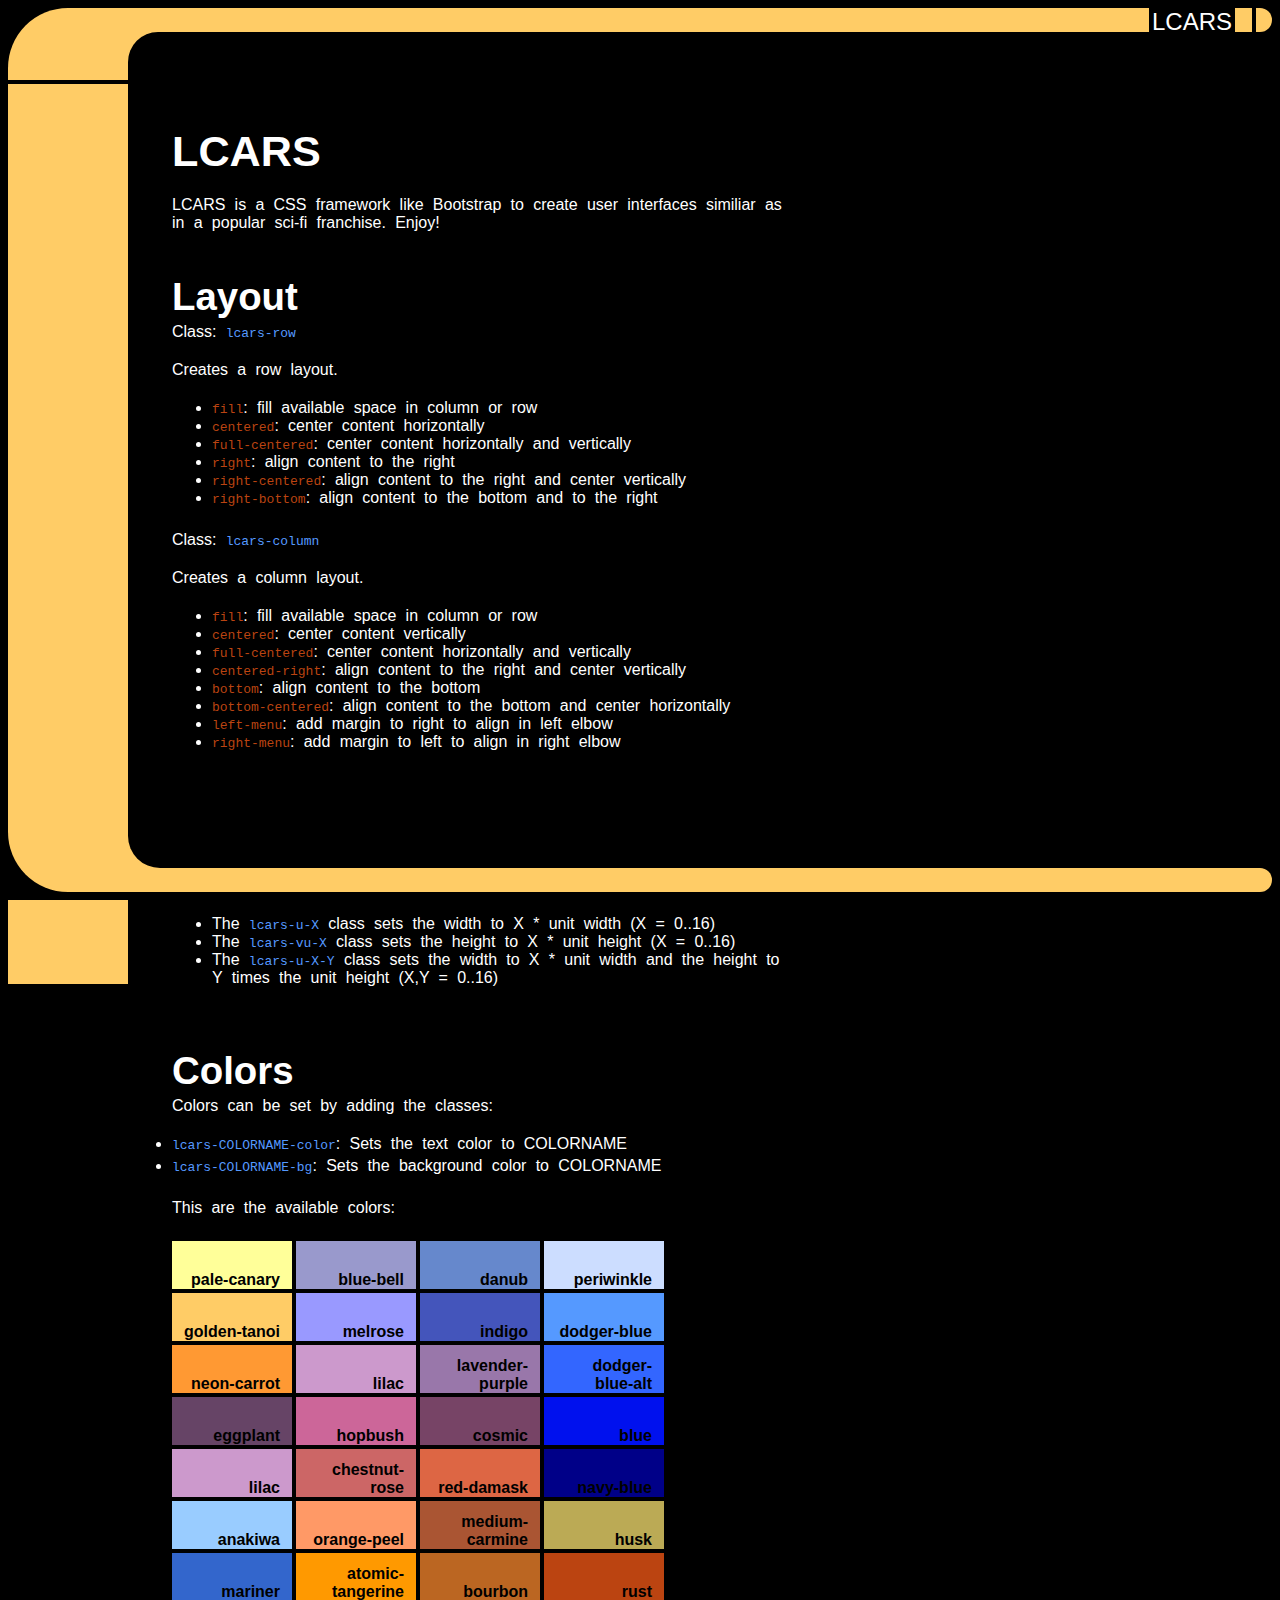
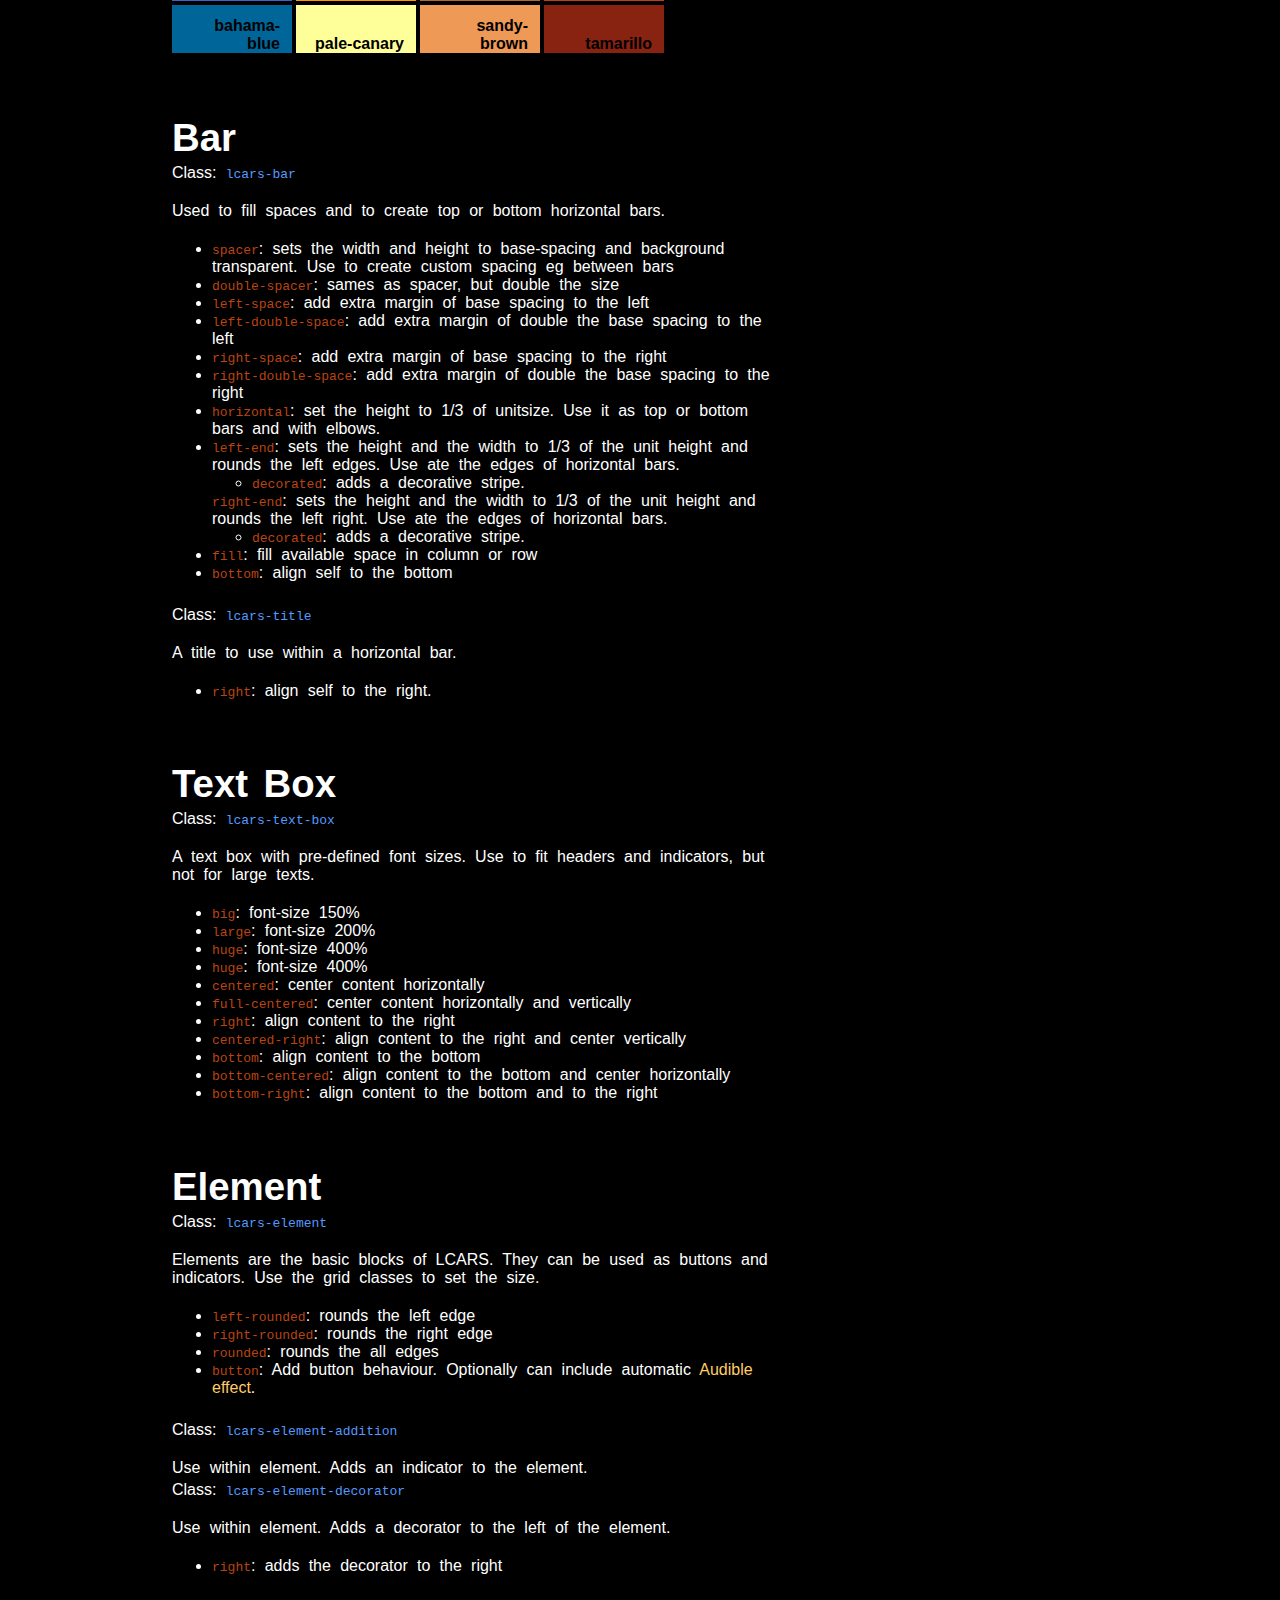
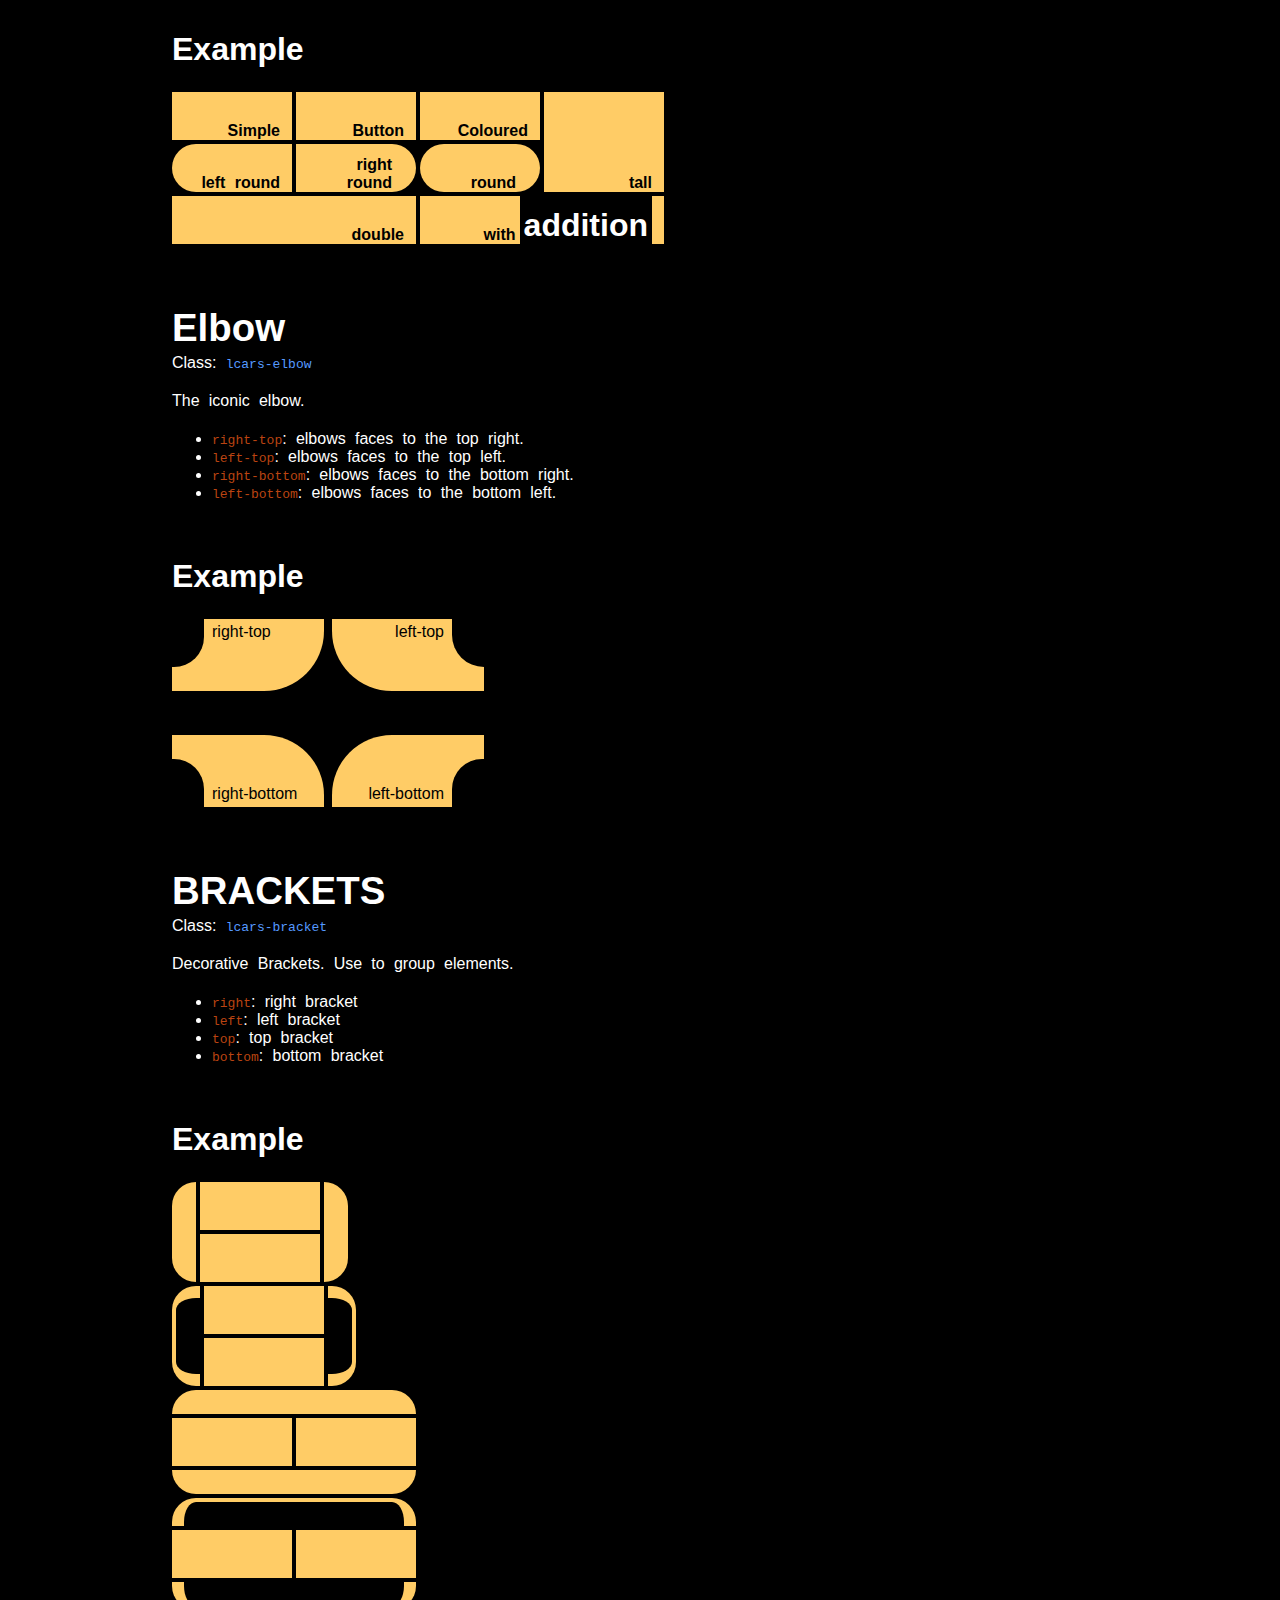
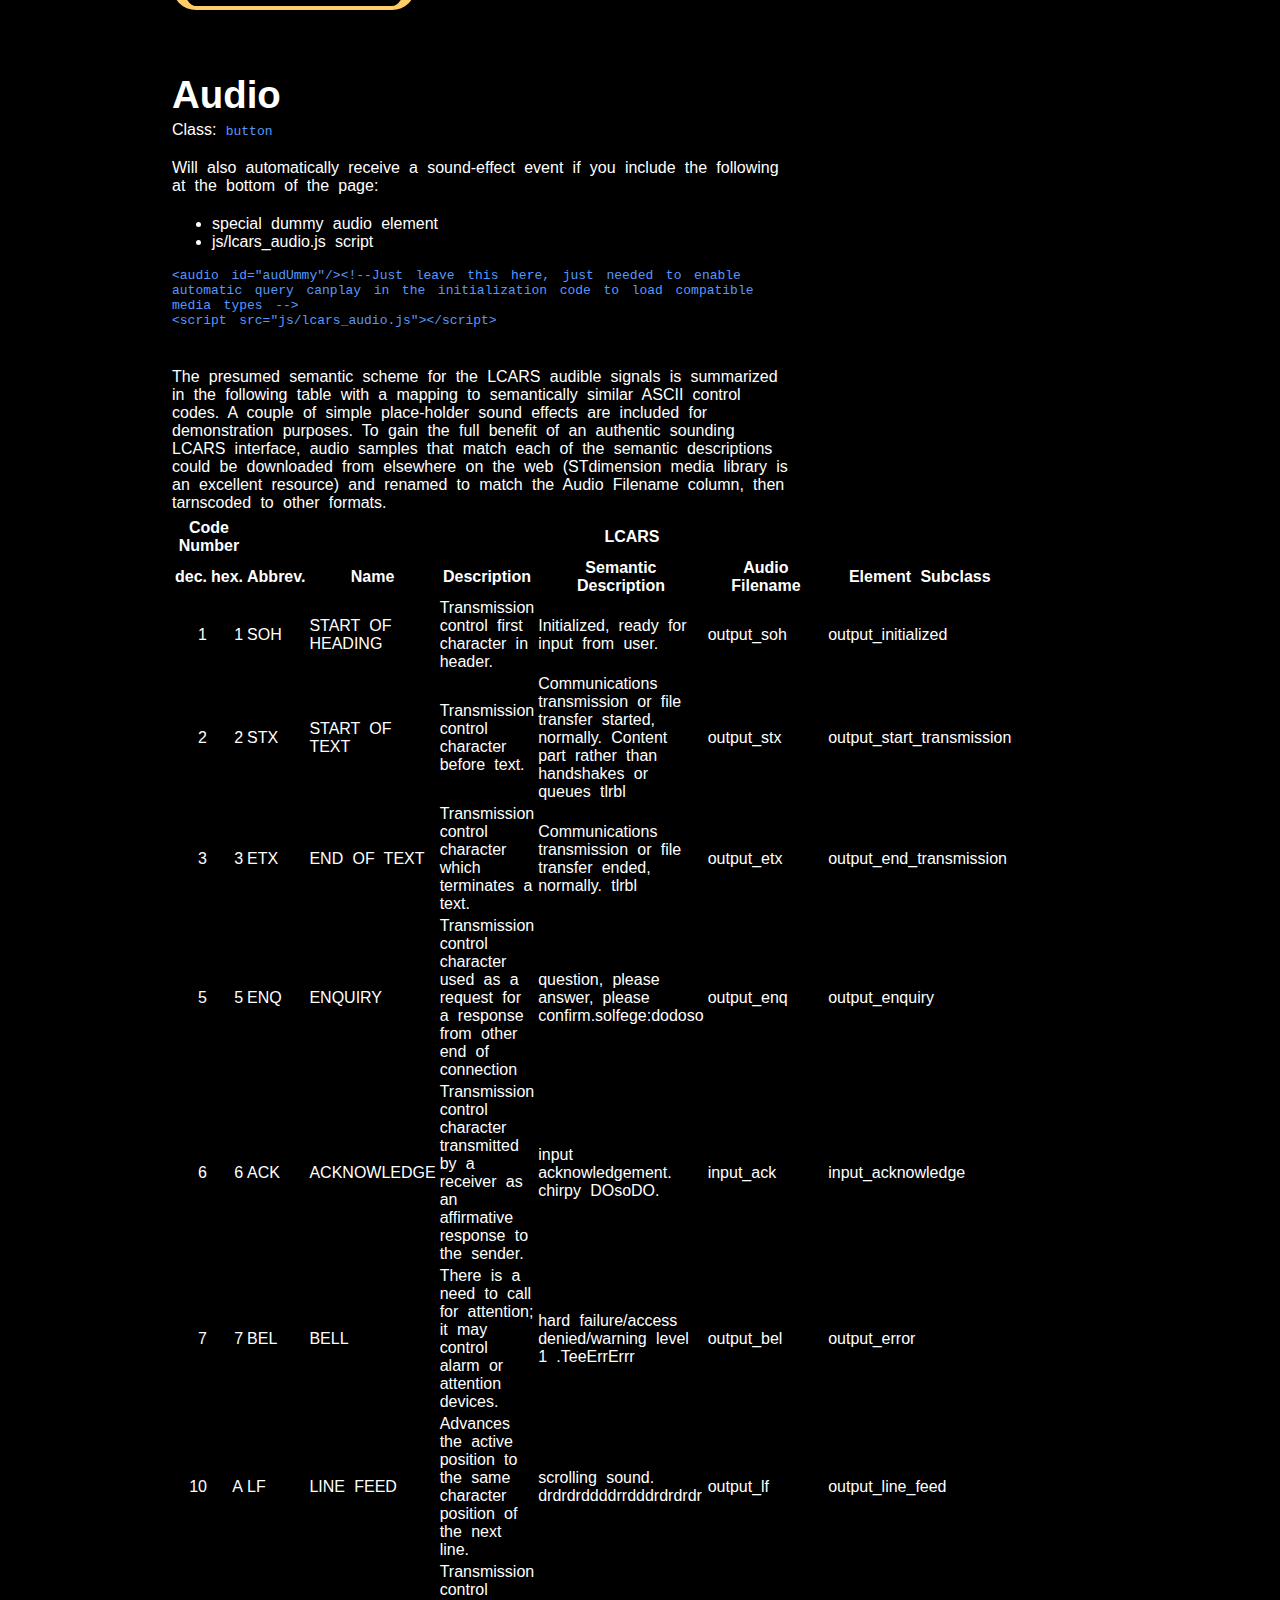
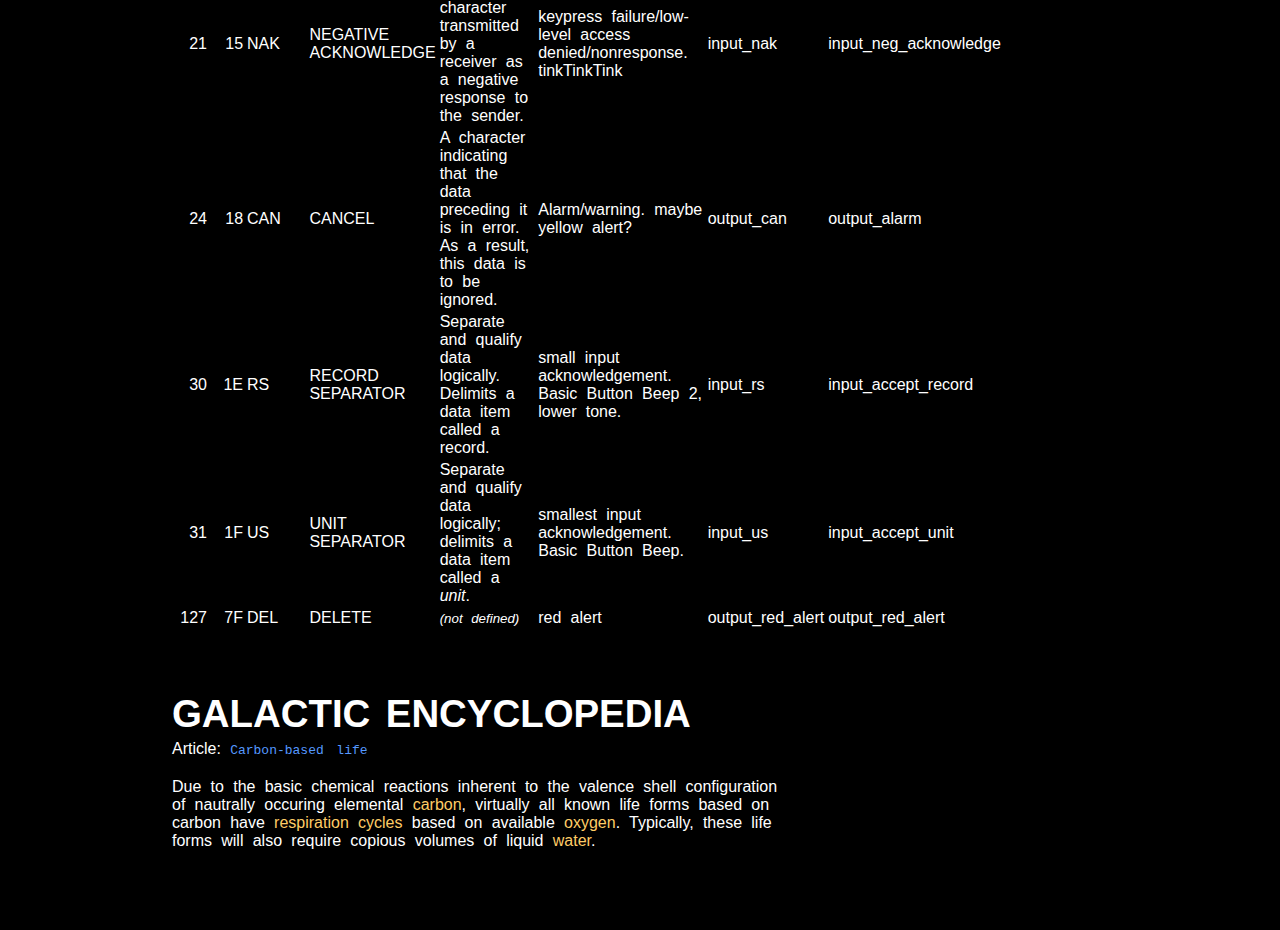
==== commit 56d5f40c: "Expand the audio section in index doc." ====
--- a/lcars/index.html
+++ b/lcars/index.html
@@ -11,6 +11,8 @@
       <link rel="stylesheet" media="screen" href="https://fontlibrary.org/face/osp-din" type="text/css"/>
       <link rel="stylesheet" media="screen" href="https://fontlibrary.org/face/secuela-variable-16-styles" type="text/css"/>
       <link rel="stylesheet" media="screen" href="https://fontlibrary.org/face/selena" type="text/css"/>
+      <link rel="stylesheet" media="screen" href="https://fontlibrary.org/face/roboto-old" type="text/css"/>
+      <link rel="stylesheet" media="screen" href="https://fontlibrary.org/face/archivo-narrow" type="text/css"/>
       
   -->
         
@@ -417,6 +419,61 @@
 &lt;script src="js/lcars_audio.js"&gt;&lt;/script&gt;
 </pre>
 				</p>
+                <p>
+                    The presumed semantic scheme for the LCARS audible signals is summarized in the following table 
+                    with a mapping to semantically similar ASCII control codes. 
+                    A couple of simple place-holder sound effects are included for demonstration purposes. 
+                    To gain the full benefit of an authentic sounding LCARS interface, 
+                    audio samples that match each of the semantic descriptions could be downloaded from elsewhere
+                    on the web (STdimension media library is an excellent resource) and renamed to match 
+                    the Audio Filename column, then tarnscoded to other formats.
+
+                    <table >
+                        <thead>
+                            <tr><th colspan="2">Code Number</th><th colspan="2"></th><th colspan="3">LCARS</th> 
+                            <tr><th>dec.</th> <th>hex.</th> <th>Abbrev.</th> <th>Name</th><th>Description</th> <th>Semantic Description</th><th>Audio Filename</th><th>Element Subclass</th>
+                        <thead>
+                        <tbody>
+                            <tr><td align="right">1</td><td align="right">1</td><td>SOH</td><td>START OF HEADING</td>
+                                <td>Transmission control first character in header.  </td>
+                                <td>Initialized, ready for input from user.</td><td>output_soh</td><td>output_initialized</td>
+                            <tr><td align="right">2</td><td align="right">2</td><td>STX</td><td>START OF TEXT</td>
+                                <td>Transmission control character before text.</td>
+                                <td>Communications transmission or file transfer started, normally. Content part rather than handshakes or queues  tlrbl</td><td>output_stx</td><td>output_start_transmission</td>
+                            <tr><td align="right">3</td><td align="right">3</td><td>ETX</td><td>END OF TEXT</td>
+                                <td>Transmission control character which terminates a text.</td>
+                                <td>Communications transmission or file transfer ended, normally.  tlrbl</td><td>output_etx</td><td>output_end_transmission</td>
+                            <tr><td align="right">5</td><td align="right">5</td><td>ENQ</td><td>ENQUIRY</td>
+                                <td>Transmission control character used as a request for a response from other end of connection</td>
+                                <td>question, please answer, please confirm.solfege:dodoso</td><td>output_enq</td><td>output_enquiry</td>
+                            <tr><td align="right">6</td><td align="right">6</td><td>ACK</td><td>ACKNOWLEDGE</td>
+                                <td>Transmission control character transmitted by a receiver as an affirmative response to the sender.</td>
+                                <td>input acknowledgement. chirpy DOsoDO.</td><td>input_ack</td><td>input_acknowledge</td>
+                            <tr><td align="right">7</td><td align="right">7</td><td>BEL</td><td>BELL</td>
+                                <td>There is a need to call for attention; it may control alarm or attention devices.</td>
+                                <td>hard failure/access denied/warning level 1 .TeeErrErrr</td><td>output_bel</td><td>output_error</td>
+                            <tr><td align="right">10</td><td align="right">A</td><td>LF</td><td>LINE FEED</td>
+                                <td>Advances the active position		to the same character position                                of the next line.</td>
+                                <td>scrolling sound. drdrdrddddrrdddrdrdrdr</td><td>output_lf</td><td>output_line_feed</td>
+                            <tr><td align="right">21</td><td align="right">15</td><td>NAK</td><td>NEGATIVE ACKNOWLEDGE</td>
+                                <td>Transmission control character transmitted by a receiver as a negative response to the sender.</td>
+                                <td>keypress failure/low-level access denied/nonresponse. tinkTinkTink</td><td>input_nak</td><td>input_neg_acknowledge</td>
+                            <tr><td align="right">24</td><td align="right">18</td><td>CAN</td><td>CANCEL</td>
+                                <td>A character indicating that the data preceding it is in error.
+                                As a result, this data is to be ignored. </td>
+                                <td>Alarm/warning. maybe yellow alert? </td><td>output_can</td><td>output_alarm</td>
+                            <tr><td align="right">30</td><td align="right">1E</td><td>RS</td><td>RECORD SEPARATOR</td>
+                                <td>Separate and qualify data logically. Delimits a data item called a record.</td>
+                                <td>small input acknowledgement. Basic Button Beep 2, lower tone.</td><td>input_rs</td><td>input_accept_record</td>
+                            <tr><td align="right">31</td><td align="right">1F</td><td>US</td><td>UNIT SEPARATOR</td>
+                                <td>Separate and qualify data logically; delimits a data item called a <i>unit</i>.</td>
+                                <td>smallest input acknowledgement. Basic Button Beep.</td><td>input_us</td><td>input_accept_unit</td>
+                            <tr><td align="right">127</td><td align="right">7F</td><td>DEL</td><td>DELETE</td><td><i><small>(not defined)</small></i></td><td>red alert</td><td>output_red_alert</td><td>output_red_alert</td>
+                        </tbody>
+                    </table>
+
+
+				</p>
 
                 <h2 id="galactic_encyclopedia">GALACTIC ENCYCLOPEDIA</h2>
 
--- a/lcars/css/lcars.css
+++ b/lcars/css/lcars.css
@@ -299,7 +299,7 @@
 }
 html,
 body {
-  font-family:"OSPDINDIN","SecuelaRegular","BebasNeueRegular","arial", monospace;
+  font-family:"OSPDINDIN","SecuelaRegular","ArchivoNarrowRegular","RobotoRegular","BebasNeueRegular","arial", monospace;
   word-spacing: .30em;
   color: #fff;
 }
@@ -1717,7 +1717,6 @@
   width: 119.875rem;
 }
 
-/*
 a{
     text-decoration: none;
     display: inline;
@@ -1745,4 +1744,3 @@
     font-weight: 500;
     background-color: #0C0806;
 }
-*/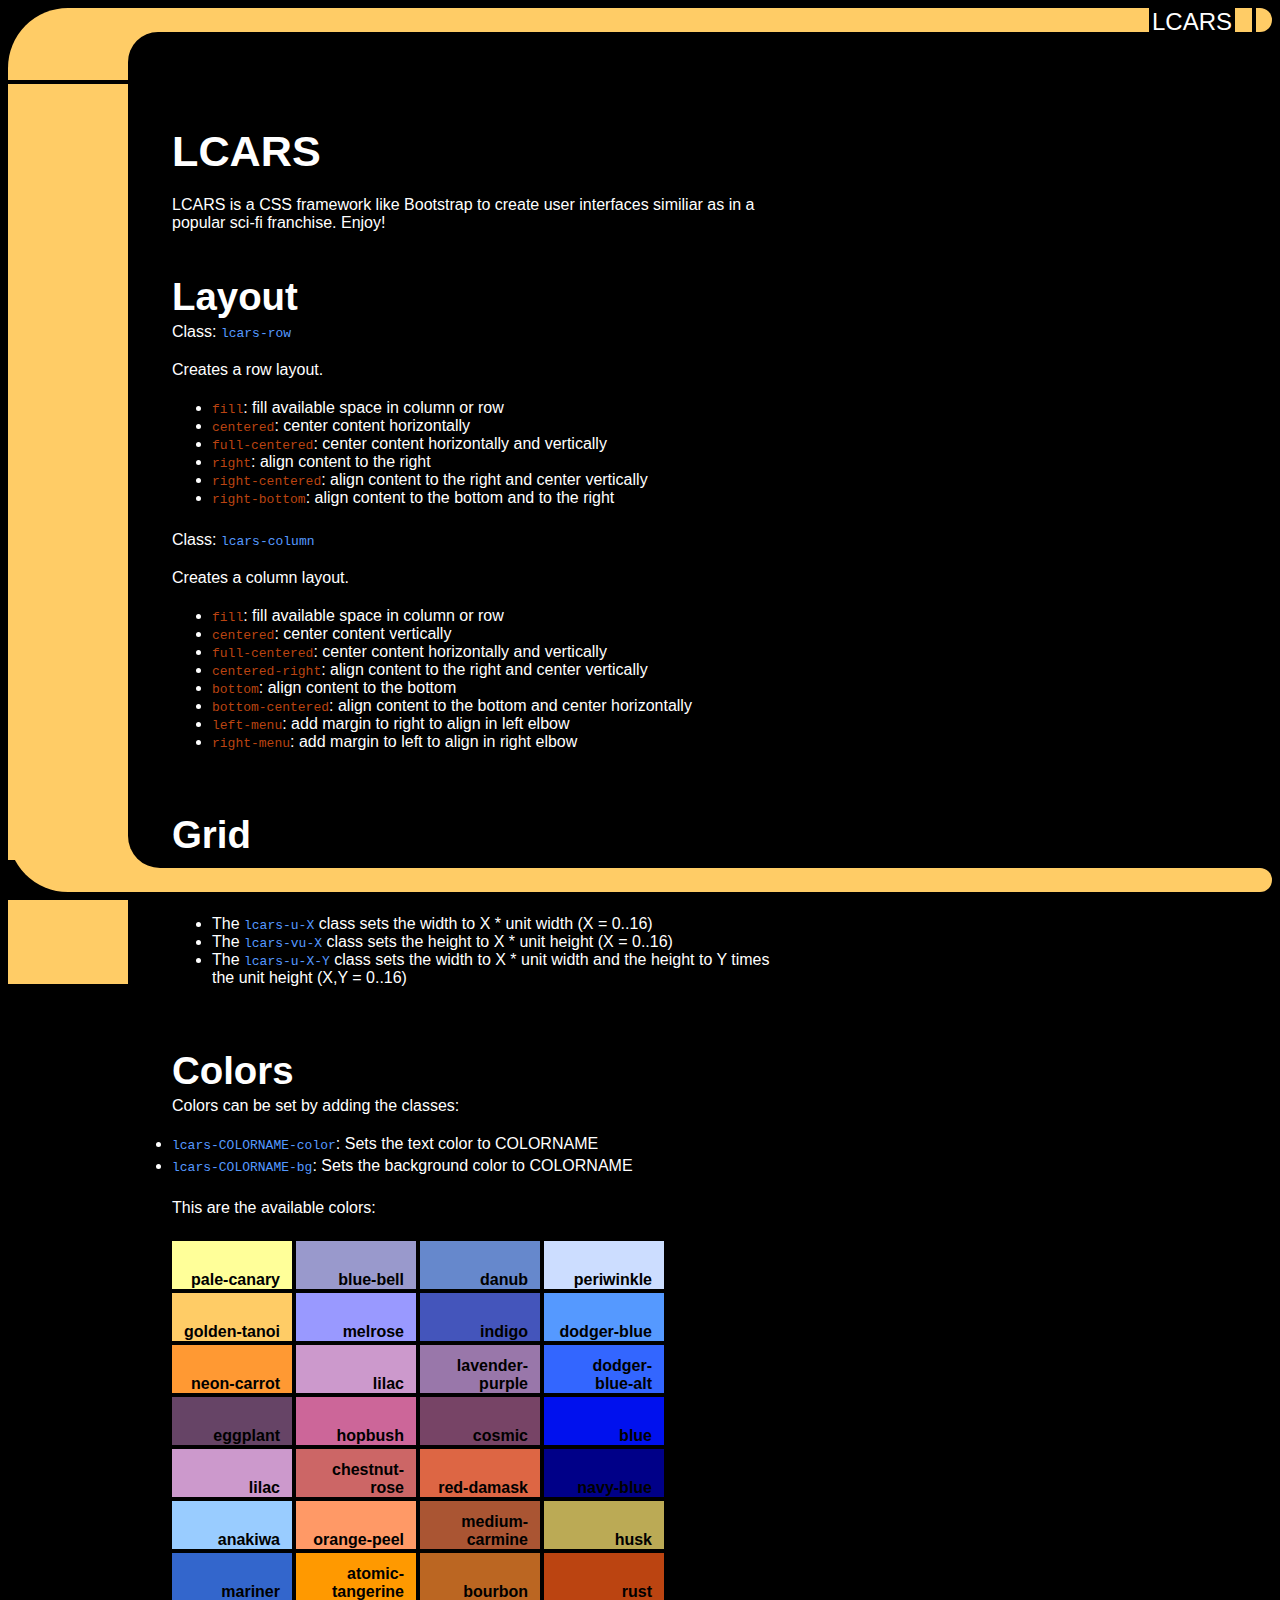
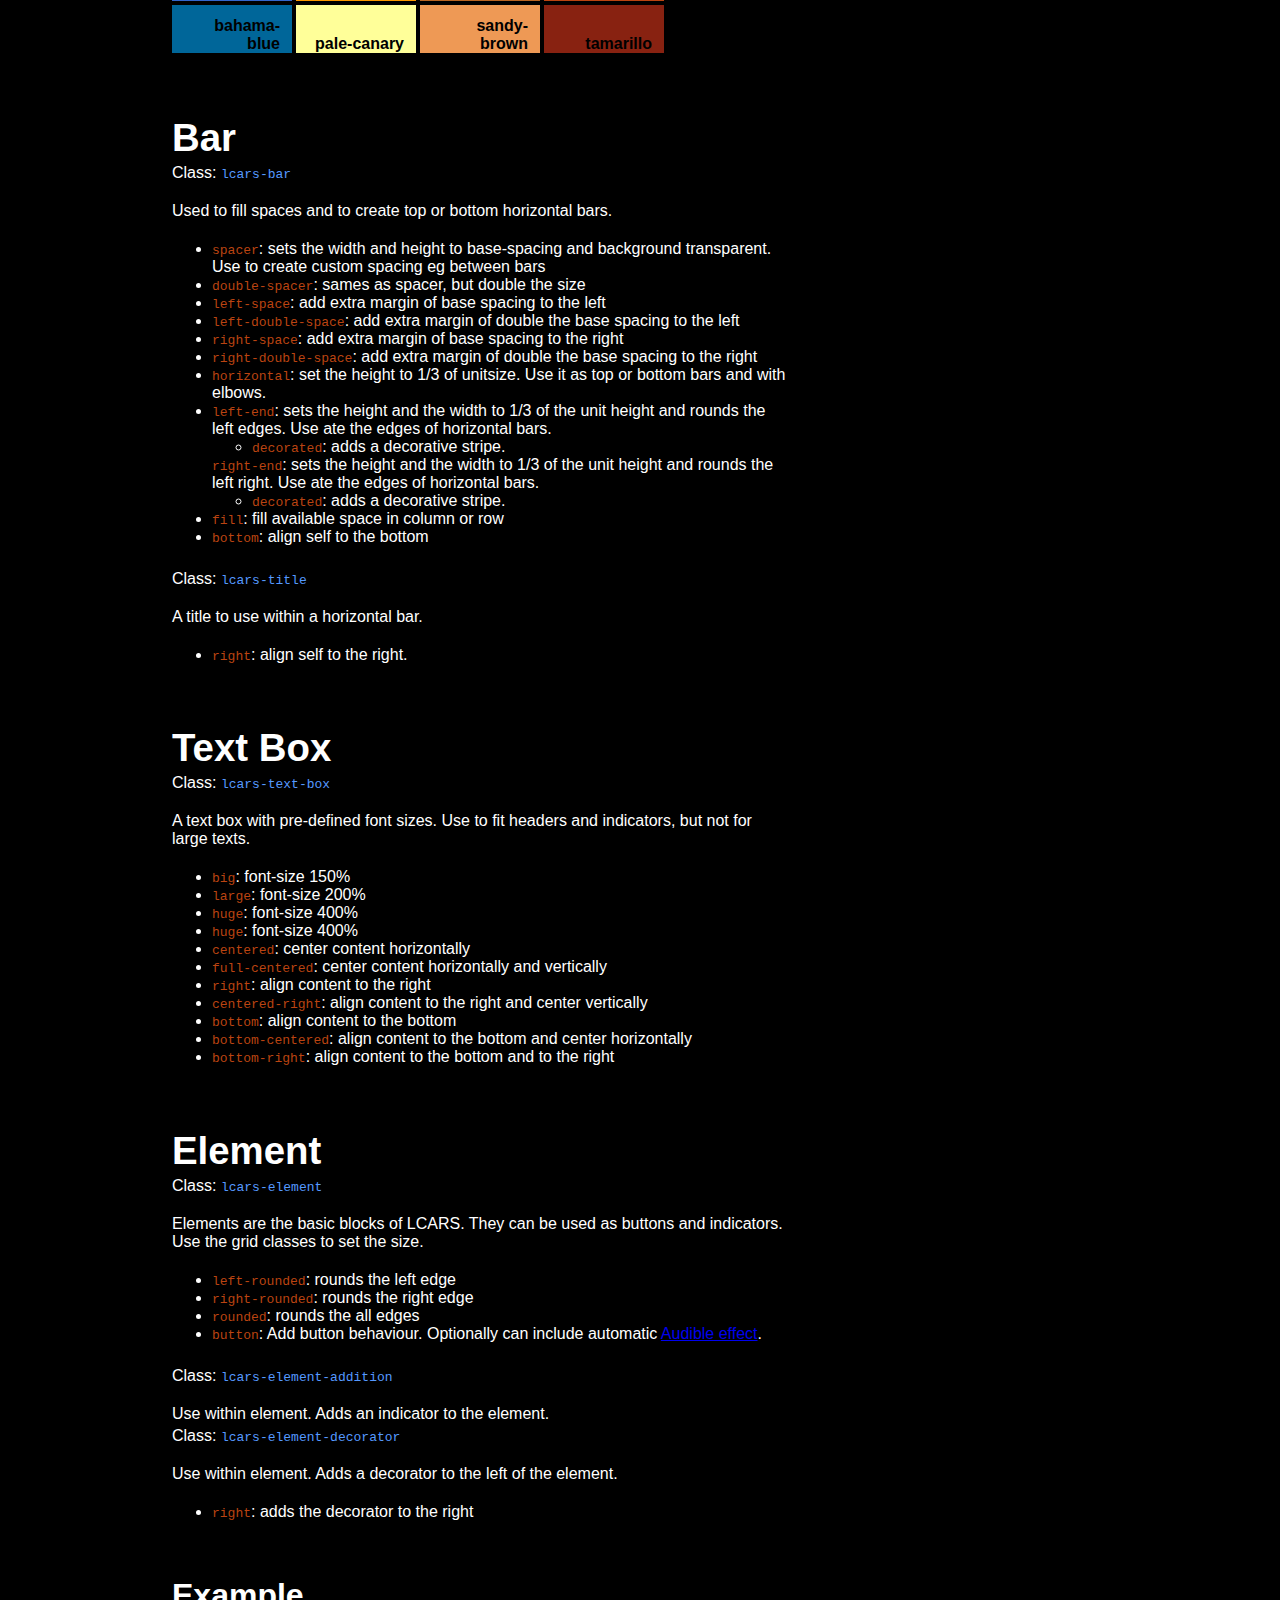
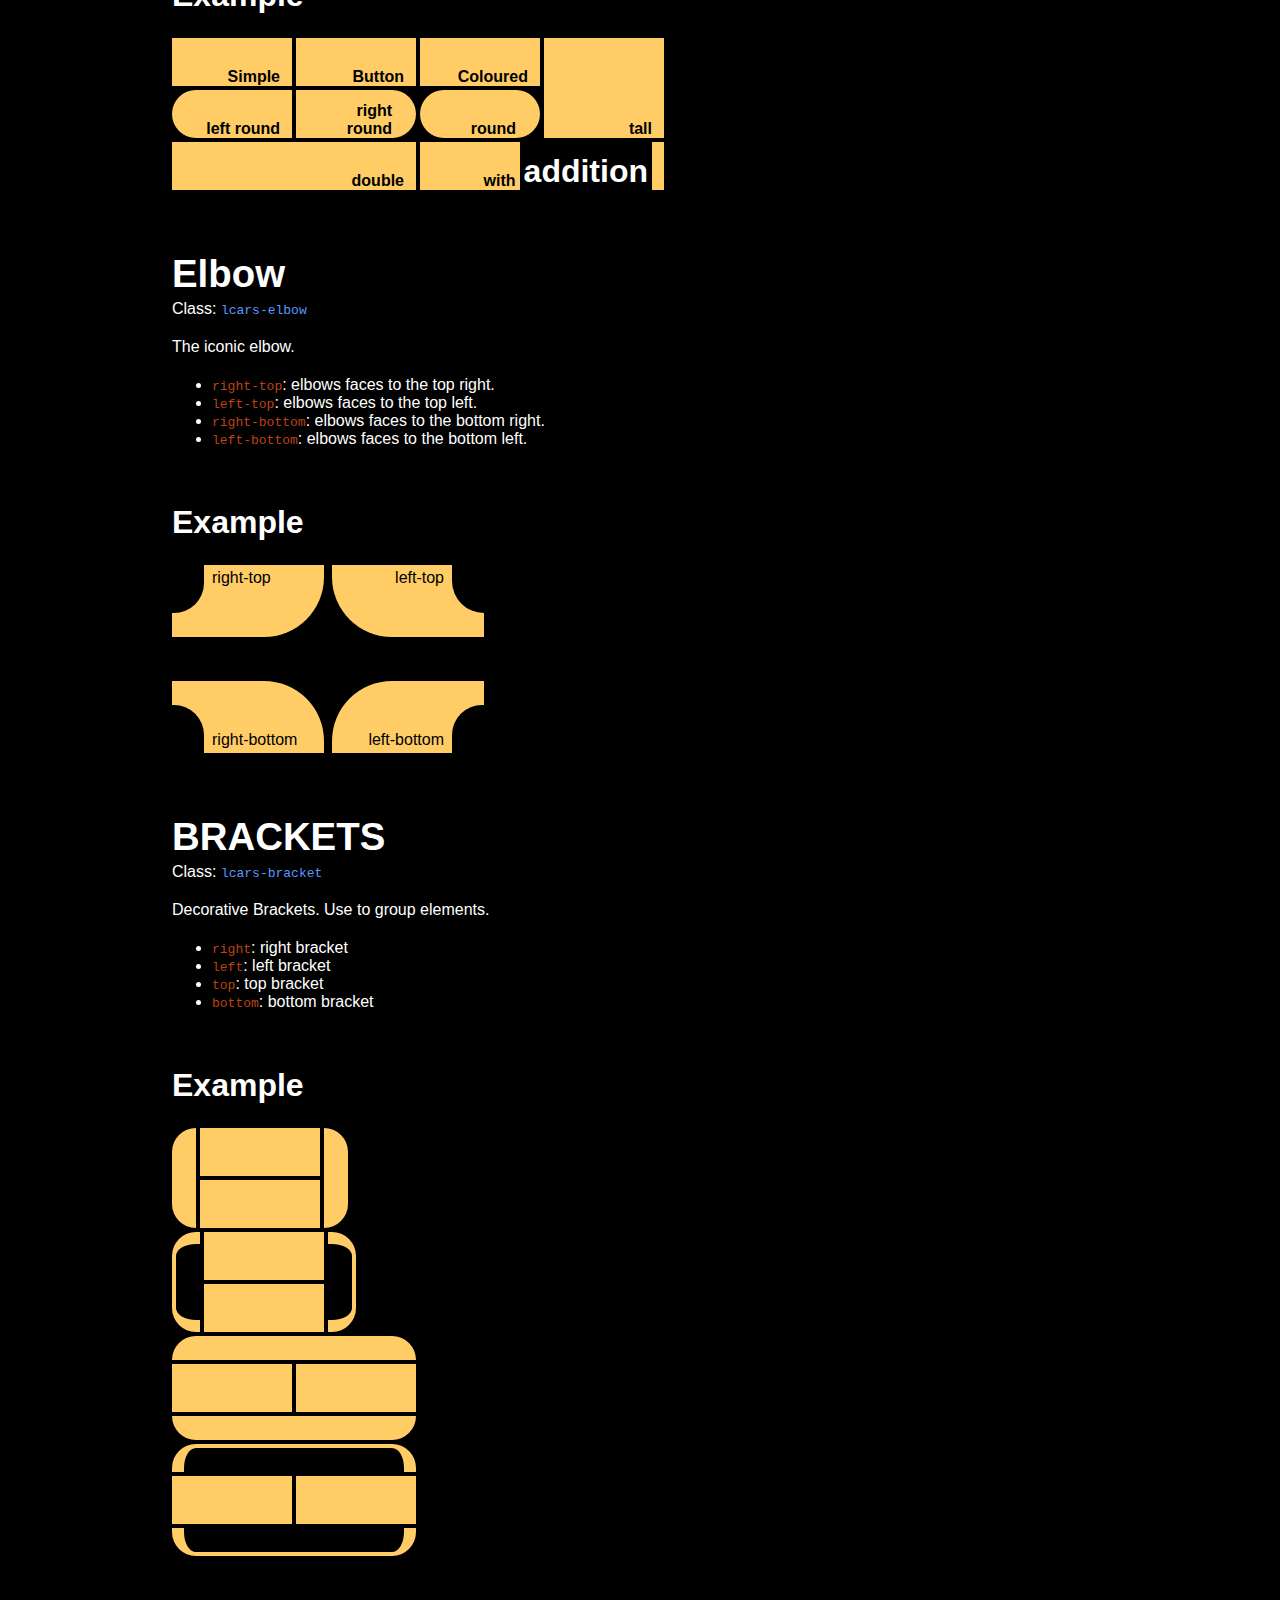
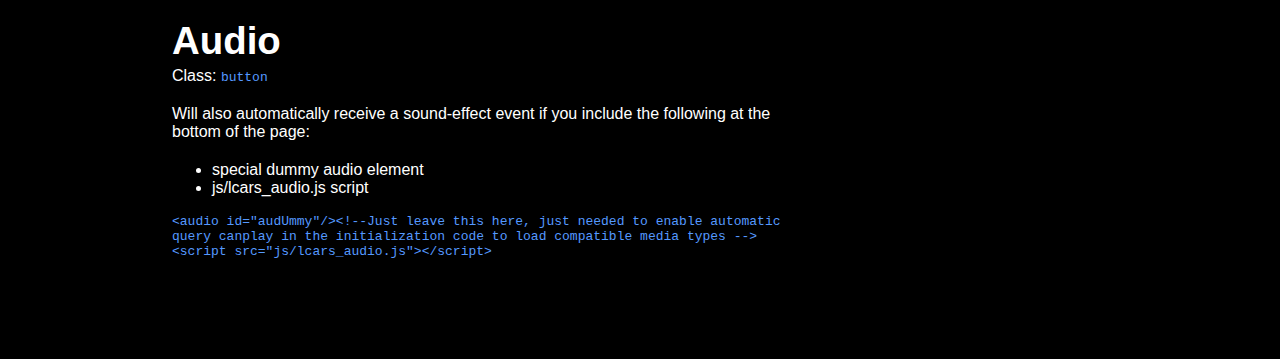
==== commit 55091f86: "Apply the blackdrop and transparency technique to the footer region as well." ====
--- a/lcars/index.html
+++ b/lcars/index.html
@@ -4,18 +4,6 @@
   <meta charset="UTF-8">
   <title>LCARS</title>
   <link rel="stylesheet" href="css/lcars.css">
-  <!--
-      Uncomment this font link for an alternative font throughout the LCARS interface. 
-      It is already listed in fallback sequence of CSS font-family specifications.
-      <link rel="stylesheet" media="screen" href="https://fontlibrary.org/face/bebasneueregular" type="text/css"/> 
-      <link rel="stylesheet" media="screen" href="https://fontlibrary.org/face/osp-din" type="text/css"/>
-      <link rel="stylesheet" media="screen" href="https://fontlibrary.org/face/secuela-variable-16-styles" type="text/css"/>
-      <link rel="stylesheet" media="screen" href="https://fontlibrary.org/face/selena" type="text/css"/>
-      <link rel="stylesheet" media="screen" href="https://fontlibrary.org/face/roboto-old" type="text/css"/>
-      <link rel="stylesheet" media="screen" href="https://fontlibrary.org/face/archivo-narrow" type="text/css"/>
-      
-  -->
-        
   <style>
 
   html, body { background: black }
@@ -36,6 +24,8 @@
 		<!-- HEADER ==================================================== -->
 
 		<div id="header" class="lcars-row header">
+			<!-- BLACKDROP -->
+			<div id="blackdrop"></div>
 
 			<!-- ELBOW -->
 			<div class="lcars-elbow left-bottom lcars-tan-bg"></div>
@@ -60,6 +50,8 @@
 		<!-- FOOTER ==================================================== -->
 
 		<div id="footer" class="lcars-row ">
+			<!-- BLACKDROP -->
+			<div id="blackdrop"></div>
 			<!-- ELBOW -->
 			<div class="lcars-elbow left-top lcars-tan-bg"></div>
 			<!-- BAR -->
@@ -419,70 +411,6 @@
 &lt;script src="js/lcars_audio.js"&gt;&lt;/script&gt;
 </pre>
 				</p>
-                <p>
-                    The presumed semantic scheme for the LCARS audible signals is summarized in the following table 
-                    with a mapping to semantically similar ASCII control codes. 
-                    A couple of simple place-holder sound effects are included for demonstration purposes. 
-                    To gain the full benefit of an authentic sounding LCARS interface, 
-                    audio samples that match each of the semantic descriptions could be downloaded from elsewhere
-                    on the web (STdimension media library is an excellent resource) and renamed to match 
-                    the Audio Filename column, then tarnscoded to other formats.
-
-                    <table >
-                        <thead>
-                            <tr><th colspan="2">Code Number</th><th colspan="2"></th><th colspan="3">LCARS</th> 
-                            <tr><th>dec.</th> <th>hex.</th> <th>Abbrev.</th> <th>Name</th><th>Description</th> <th>Semantic Description</th><th>Audio Filename</th><th>Element Subclass</th>
-                        <thead>
-                        <tbody>
-                            <tr><td align="right">1</td><td align="right">1</td><td>SOH</td><td>START OF HEADING</td>
-                                <td>Transmission control first character in header.  </td>
-                                <td>Initialized, ready for input from user.</td><td>output_soh</td><td>output_initialized</td>
-                            <tr><td align="right">2</td><td align="right">2</td><td>STX</td><td>START OF TEXT</td>
-                                <td>Transmission control character before text.</td>
-                                <td>Communications transmission or file transfer started, normally. Content part rather than handshakes or queues  tlrbl</td><td>output_stx</td><td>output_start_transmission</td>
-                            <tr><td align="right">3</td><td align="right">3</td><td>ETX</td><td>END OF TEXT</td>
-                                <td>Transmission control character which terminates a text.</td>
-                                <td>Communications transmission or file transfer ended, normally.  tlrbl</td><td>output_etx</td><td>output_end_transmission</td>
-                            <tr><td align="right">5</td><td align="right">5</td><td>ENQ</td><td>ENQUIRY</td>
-                                <td>Transmission control character used as a request for a response from other end of connection</td>
-                                <td>question, please answer, please confirm.solfege:dodoso</td><td>output_enq</td><td>output_enquiry</td>
-                            <tr><td align="right">6</td><td align="right">6</td><td>ACK</td><td>ACKNOWLEDGE</td>
-                                <td>Transmission control character transmitted by a receiver as an affirmative response to the sender.</td>
-                                <td>input acknowledgement. chirpy DOsoDO.</td><td>input_ack</td><td>input_acknowledge</td>
-                            <tr><td align="right">7</td><td align="right">7</td><td>BEL</td><td>BELL</td>
-                                <td>There is a need to call for attention; it may control alarm or attention devices.</td>
-                                <td>hard failure/access denied/warning level 1 .TeeErrErrr</td><td>output_bel</td><td>output_error</td>
-                            <tr><td align="right">10</td><td align="right">A</td><td>LF</td><td>LINE FEED</td>
-                                <td>Advances the active position		to the same character position                                of the next line.</td>
-                                <td>scrolling sound. drdrdrddddrrdddrdrdrdr</td><td>output_lf</td><td>output_line_feed</td>
-                            <tr><td align="right">21</td><td align="right">15</td><td>NAK</td><td>NEGATIVE ACKNOWLEDGE</td>
-                                <td>Transmission control character transmitted by a receiver as a negative response to the sender.</td>
-                                <td>keypress failure/low-level access denied/nonresponse. tinkTinkTink</td><td>input_nak</td><td>input_neg_acknowledge</td>
-                            <tr><td align="right">24</td><td align="right">18</td><td>CAN</td><td>CANCEL</td>
-                                <td>A character indicating that the data preceding it is in error.
-                                As a result, this data is to be ignored. </td>
-                                <td>Alarm/warning. maybe yellow alert? </td><td>output_can</td><td>output_alarm</td>
-                            <tr><td align="right">30</td><td align="right">1E</td><td>RS</td><td>RECORD SEPARATOR</td>
-                                <td>Separate and qualify data logically. Delimits a data item called a record.</td>
-                                <td>small input acknowledgement. Basic Button Beep 2, lower tone.</td><td>input_rs</td><td>input_accept_record</td>
-                            <tr><td align="right">31</td><td align="right">1F</td><td>US</td><td>UNIT SEPARATOR</td>
-                                <td>Separate and qualify data logically; delimits a data item called a <i>unit</i>.</td>
-                                <td>smallest input acknowledgement. Basic Button Beep.</td><td>input_us</td><td>input_accept_unit</td>
-                            <tr><td align="right">127</td><td align="right">7F</td><td>DEL</td><td>DELETE</td><td><i><small>(not defined)</small></i></td><td>red alert</td><td>output_red_alert</td><td>output_red_alert</td>
-                        </tbody>
-                    </table>
-
-
-				</p>
-
-                <h2 id="galactic_encyclopedia">GALACTIC ENCYCLOPEDIA</h2>
-
-				<span>Article: <pre class="lcars-dodger-blue-color">Carbon-based life</pre></span>
-				<p>
-                Due to the basic chemical reactions inherent to the valence shell configuration of nautrally occuring elemental <a href="matter/elements/carbon.html">carbon</a>, 
-                virtually all known life forms based on carbon have <a href="biology/organic/respiration.html">respiration cycles</a> based on available <a href="matter/elements/oxygen.html">oxygen</a>.
-                Typically, these life forms will also require copious volumes of liquid <a href="matter/compounds/dihydrogenoxide.html">water</a>.
-                </p>
 			</div>
 
 	</div>
--- a/lcars/css/lcars.css
+++ b/lcars/css/lcars.css
@@ -1,5 +1,3 @@
-
-
 .lcars-gray-bg {
   background-color: rgba(34,51,85,0.467) !important;
 }
@@ -299,8 +297,7 @@
 }
 html,
 body {
-  font-family:"OSPDINDIN","SecuelaRegular","ArchivoNarrowRegular","RobotoRegular","BebasNeueRegular","arial", monospace;
-  word-spacing: .30em;
+  font-family: "arial", monospace;
   color: #fff;
 }
 h1 {
@@ -342,7 +339,7 @@
 }
 .lcars-app-container #header {
   position: fixed;
-  background-color: #000;
+  background-color: #0000; /* Transparency for more usable main content */
   width: calc(100% - 1rem);
   top: 0;
   left: 0.5rem;
@@ -350,14 +347,28 @@
   margin-bottom: 0.25rem;
   z-index: 1;
 }
+.lcars-app-container #header>#blackdrop {
+  position:absolute;
+  clear:both;
+  left:0;top:0;
+  height:2.5rem; width:100%; 
+  background-color:#000;
+}
 .lcars-app-container #footer {
   position: fixed;
-  background-color: #000;
+  background-color: #0000;
   bottom: 0;
   left: 0.5rem;
   padding-bottom: 0.5rem;
   width: calc(100% - 1rem);
   z-index: 1;
+}
+.lcars-app-container #footer>#blackdrop {
+  position:absolute;
+  clear:both;
+  left:0;bottom:0;
+  height:2.5rem; width:100%; 
+  background-color:#000;
 }
 .lcars-app-container #container {
   margin-top: 0.25rem;
@@ -1716,31 +1727,3 @@
 .lcars-u-16.half {
   width: 119.875rem;
 }
-
-a{
-    text-decoration: none;
-    display: inline;
-}
-a:link{
-    color: #fc6; //lcars-golden-tanoi-color;
-    font-weight: 400;
-}
-a:visited{
-    color: #fc6; //lcars-golden-tanoi-color;
-    font-weight: normal;
-}
-a:focus{
-    color: #fc6; //lcars-golden-tanoi-color;
-    background-color: #080602;
-    font-weight: 400;
-}
-a:hover{
-    color: #fc6; //lcars-golden-tanoi-color;
-    background-color: #090703;
-    font-weight: 400;
-}
-a:active{
-    color: #ff9; //lcars-canary-color;
-    font-weight: 500;
-    background-color: #0C0806;
-}
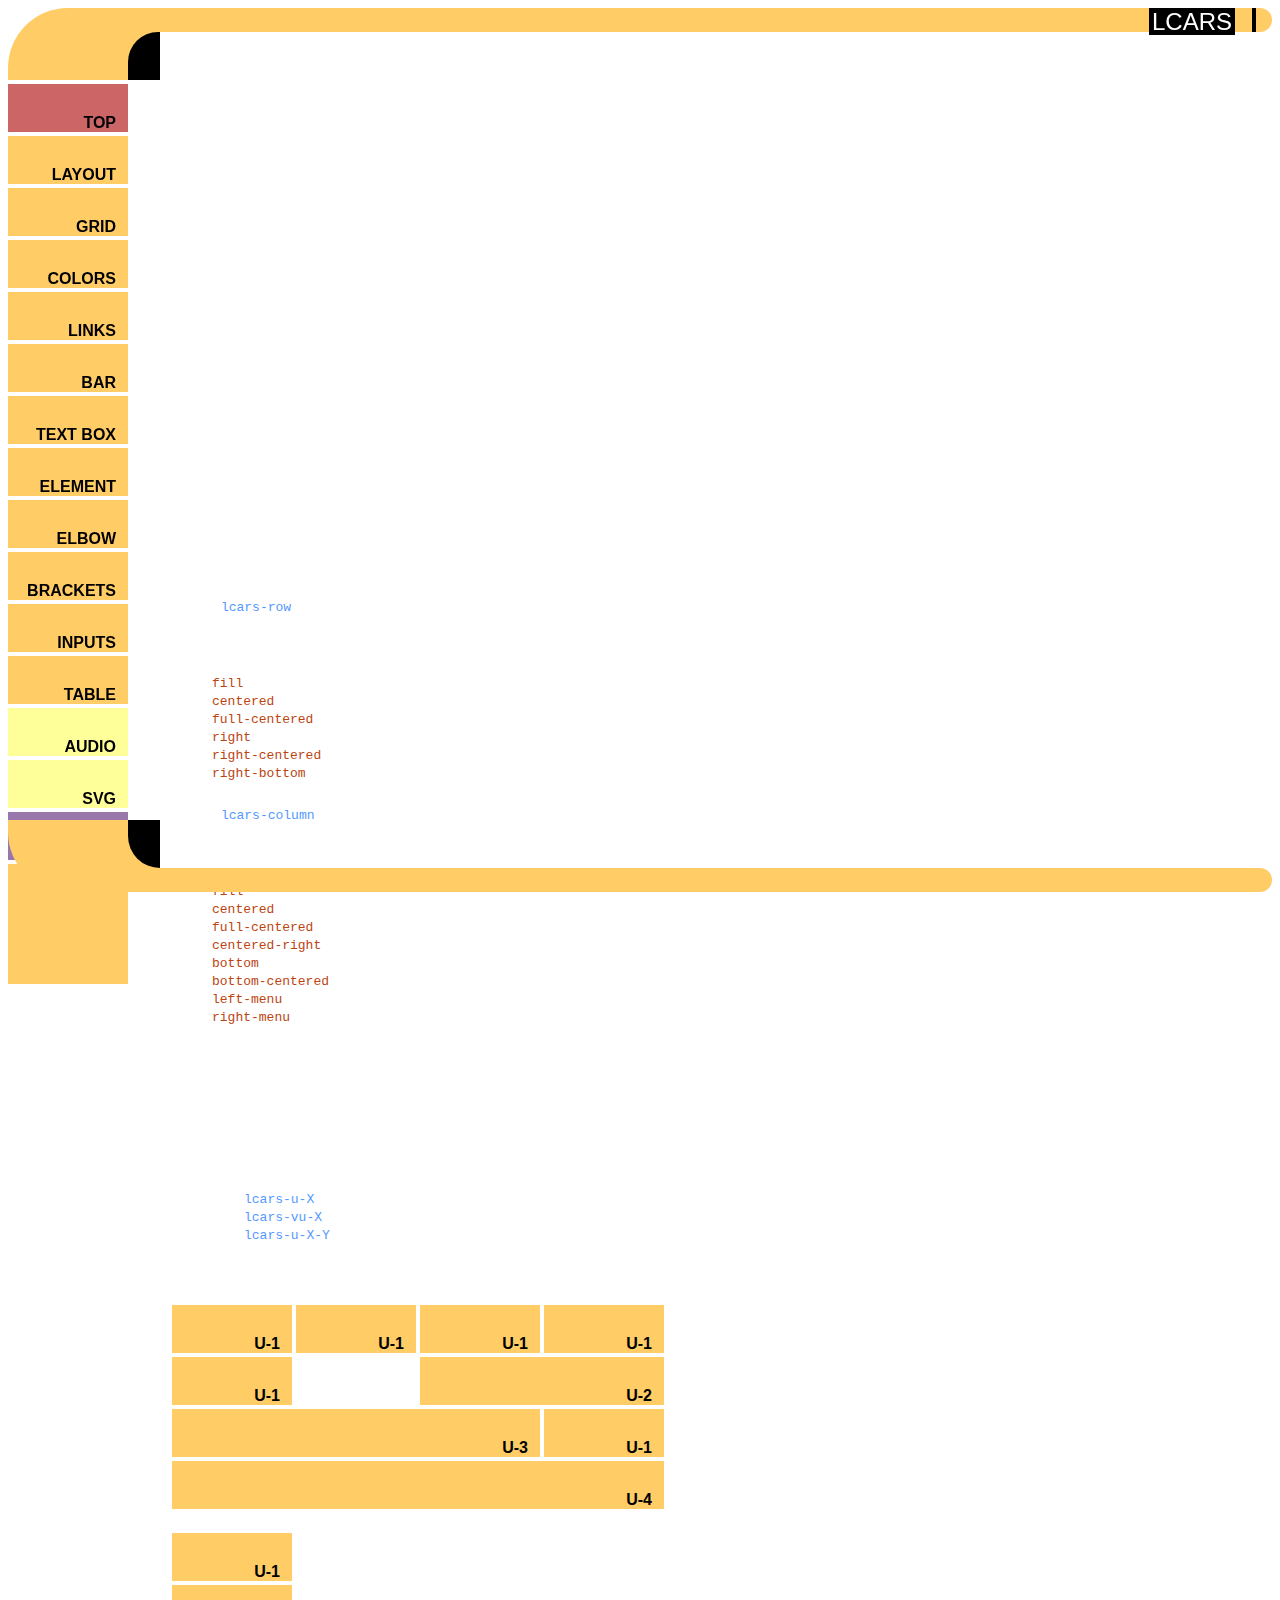
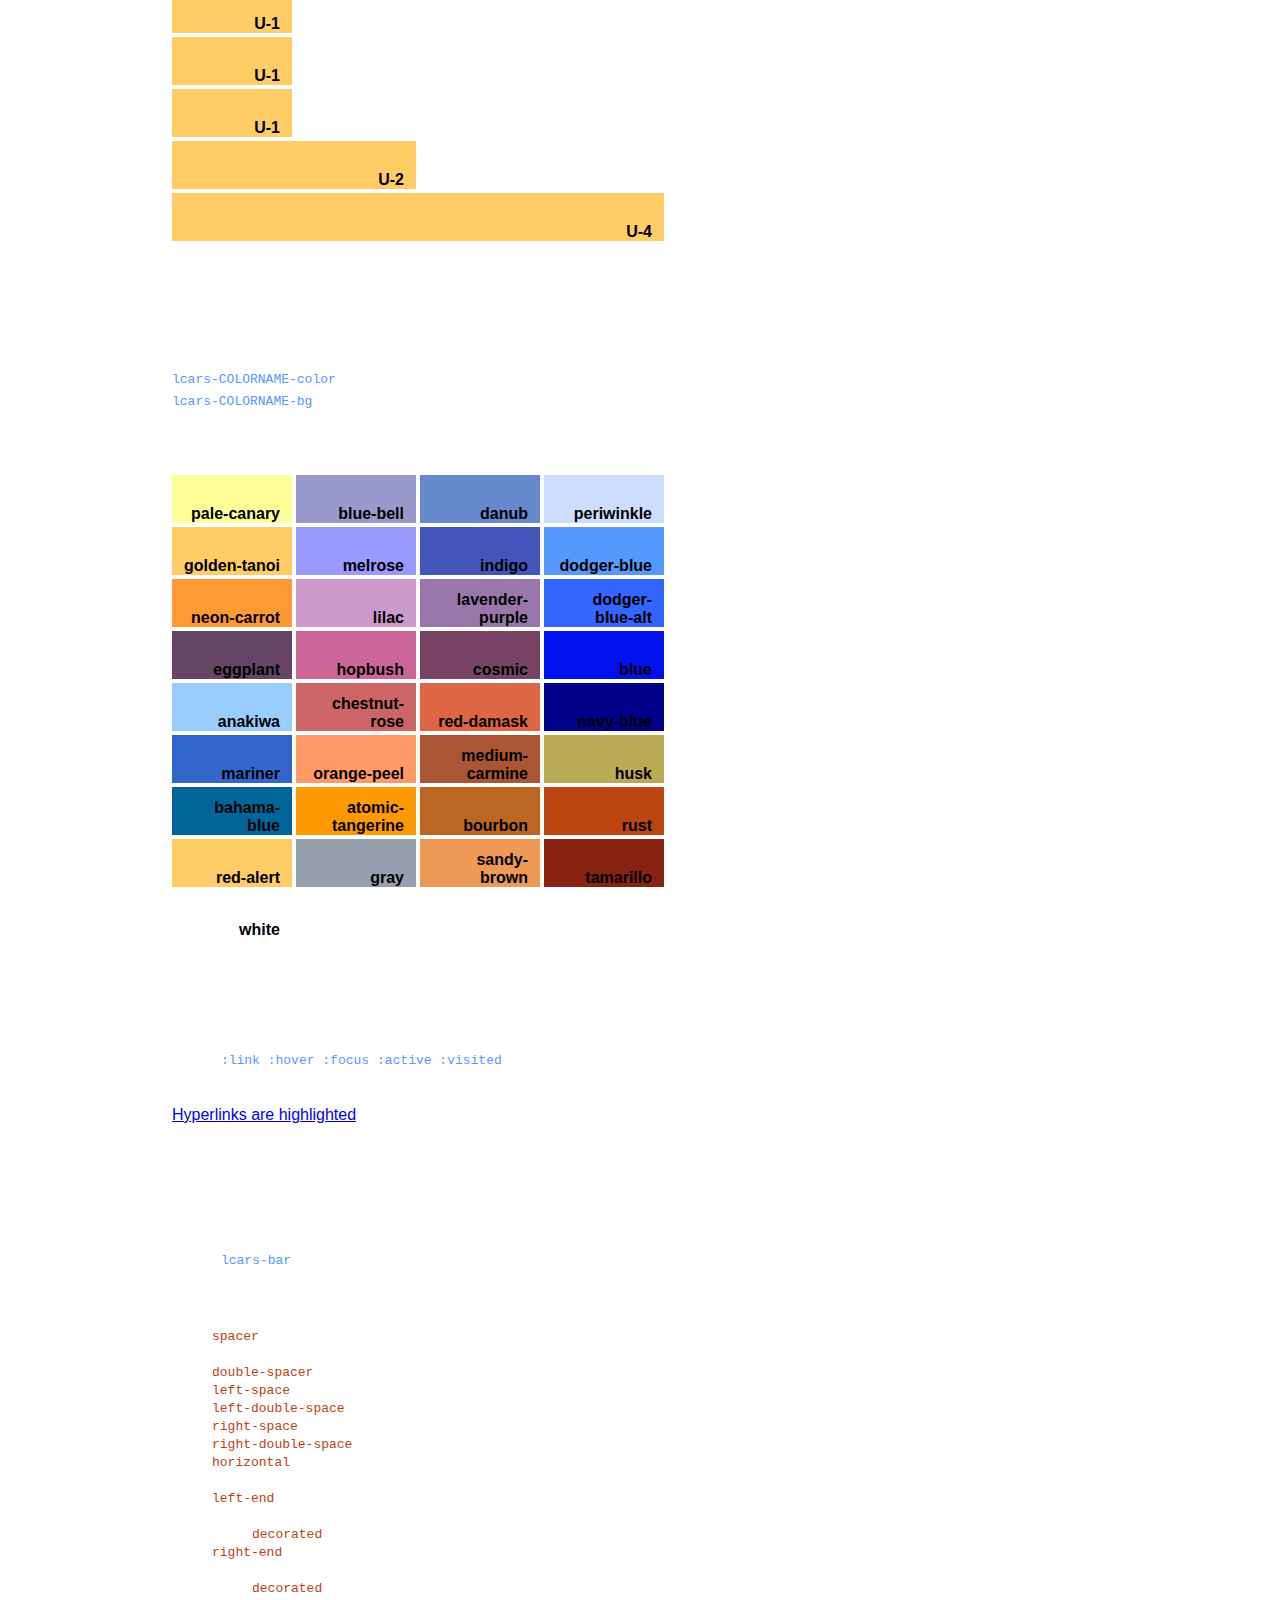
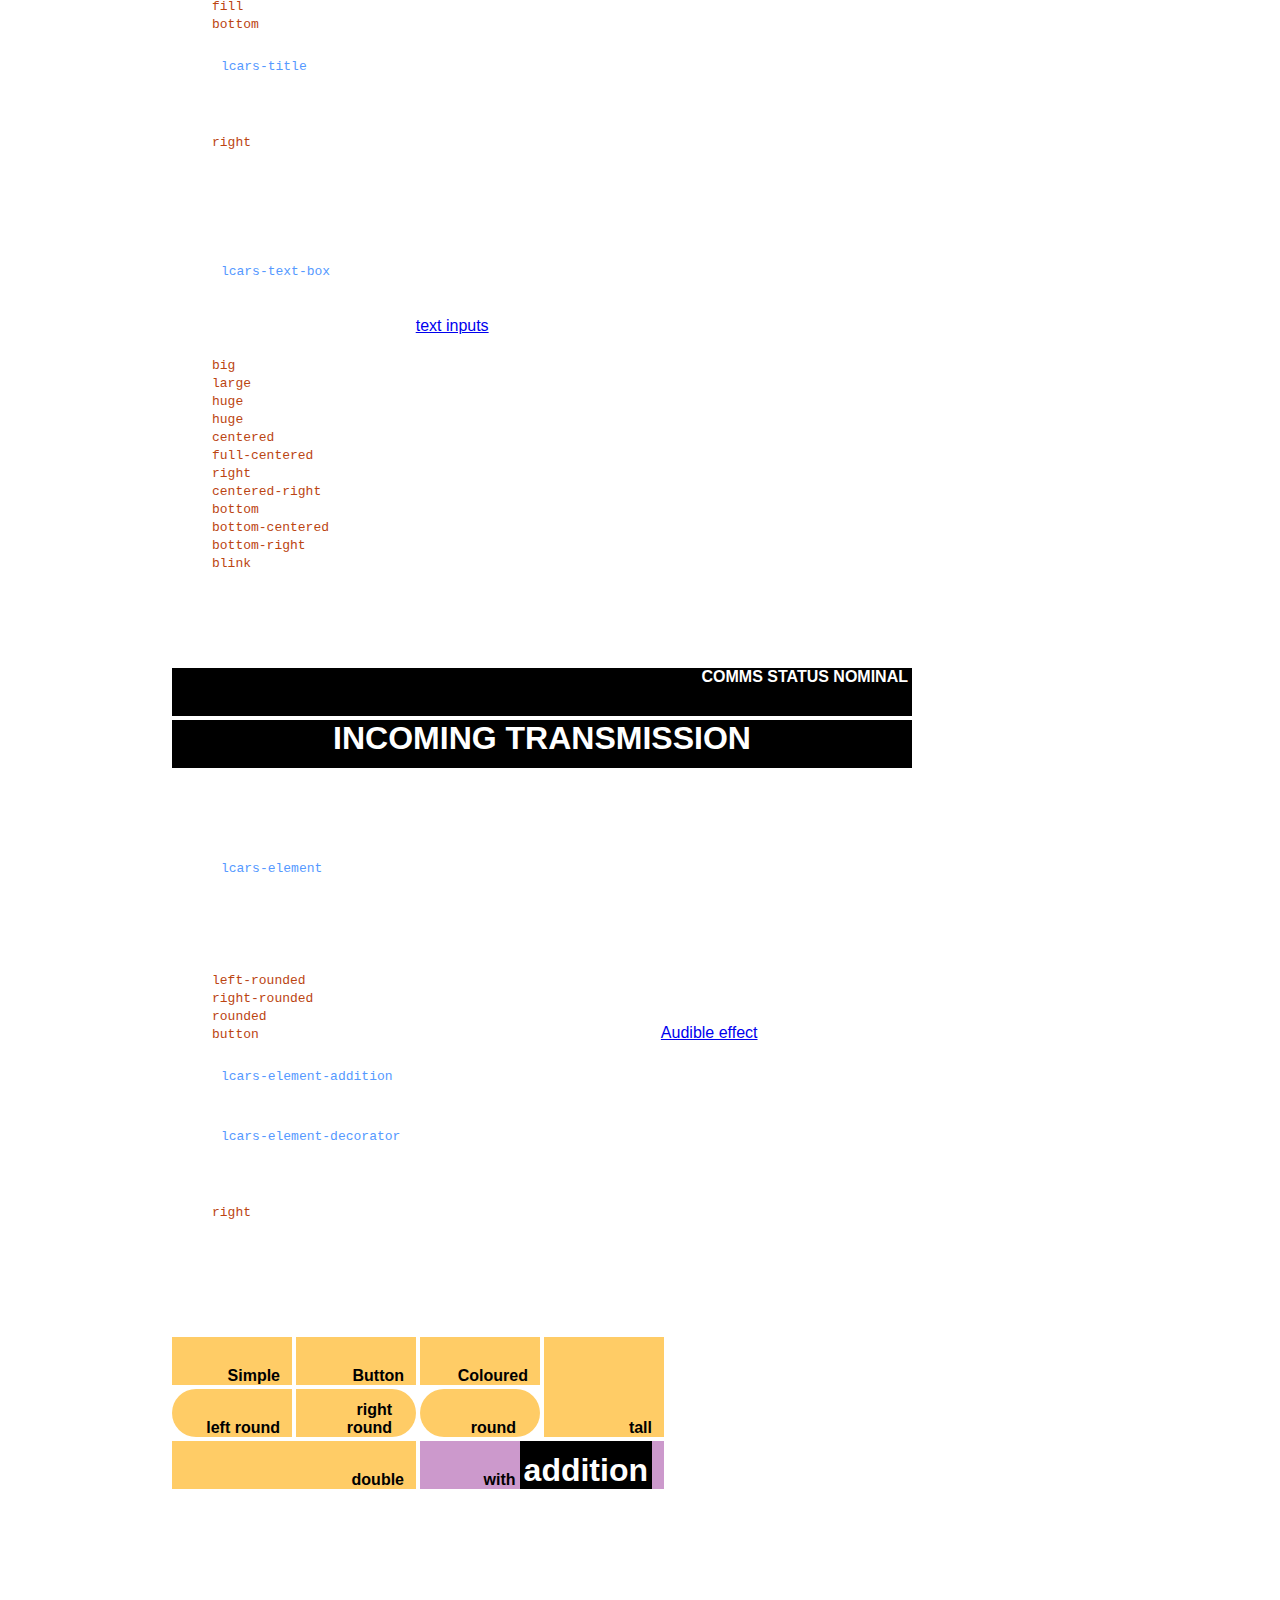
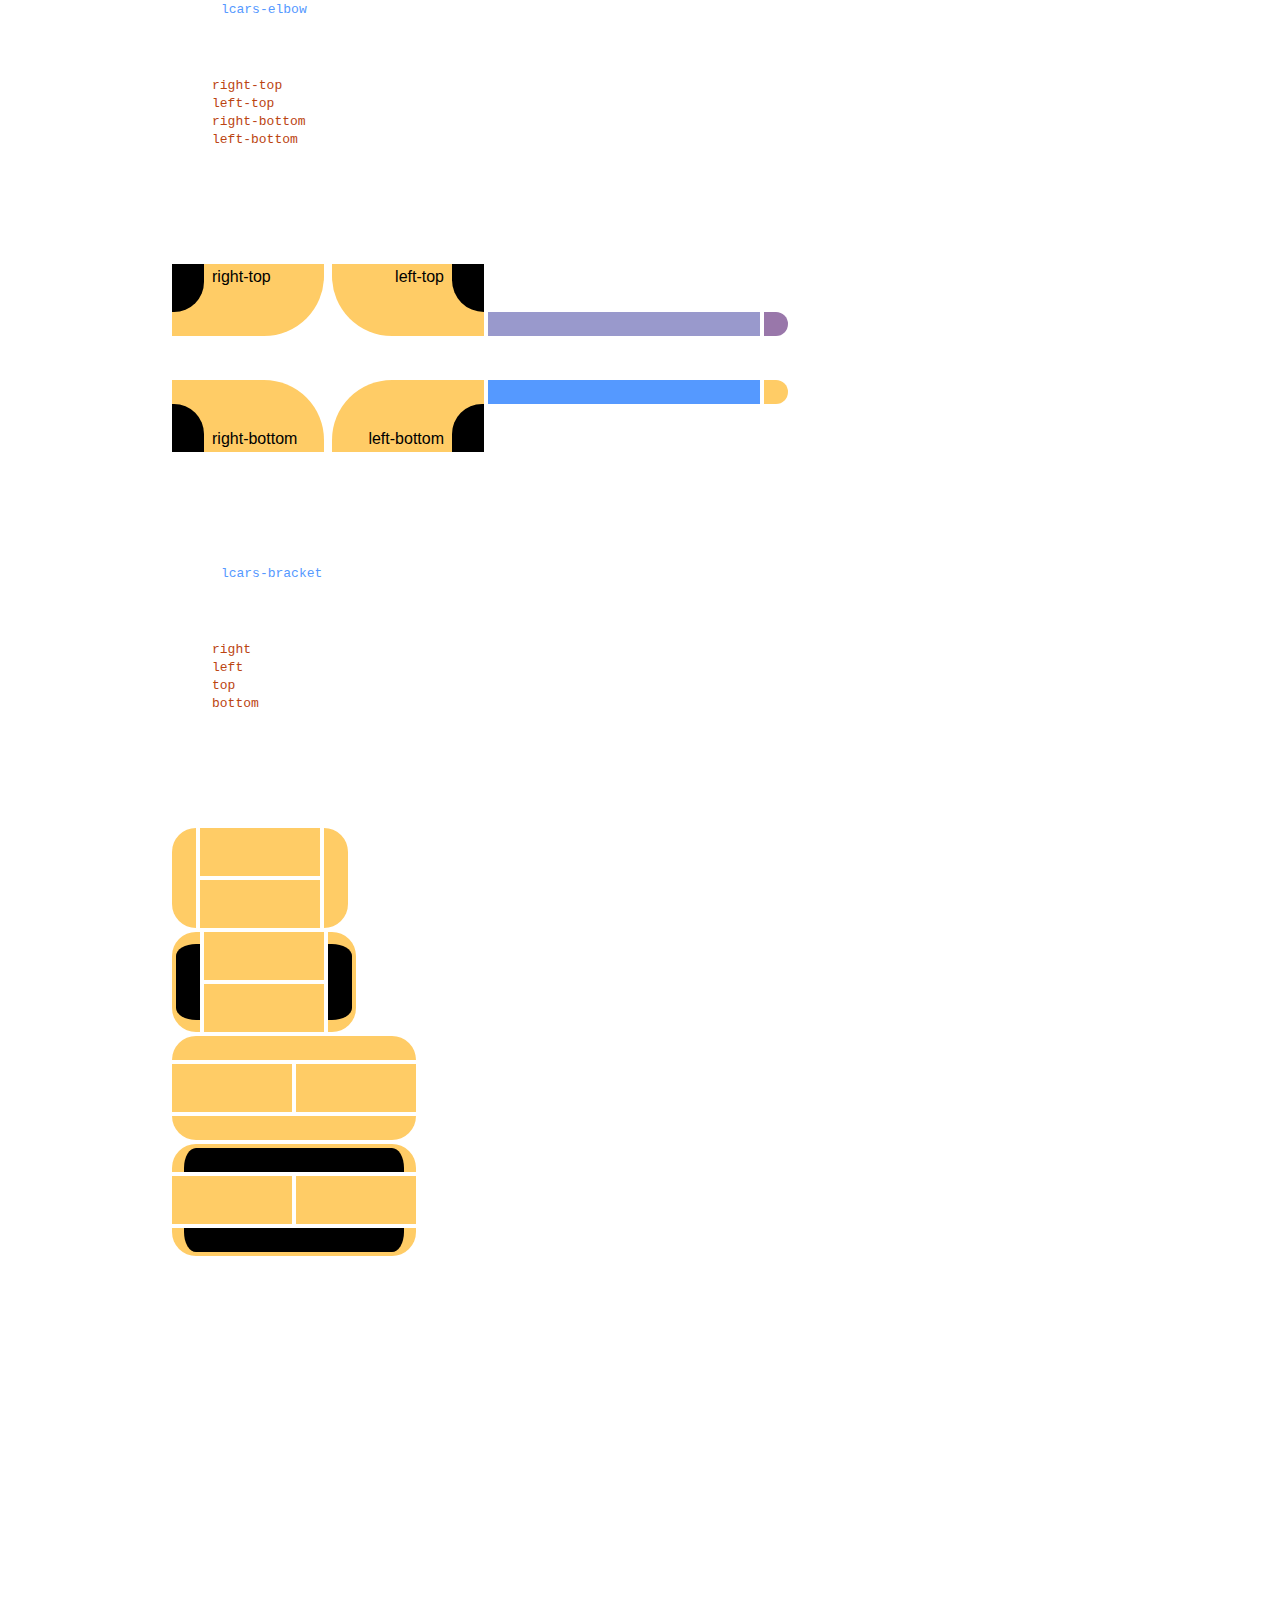
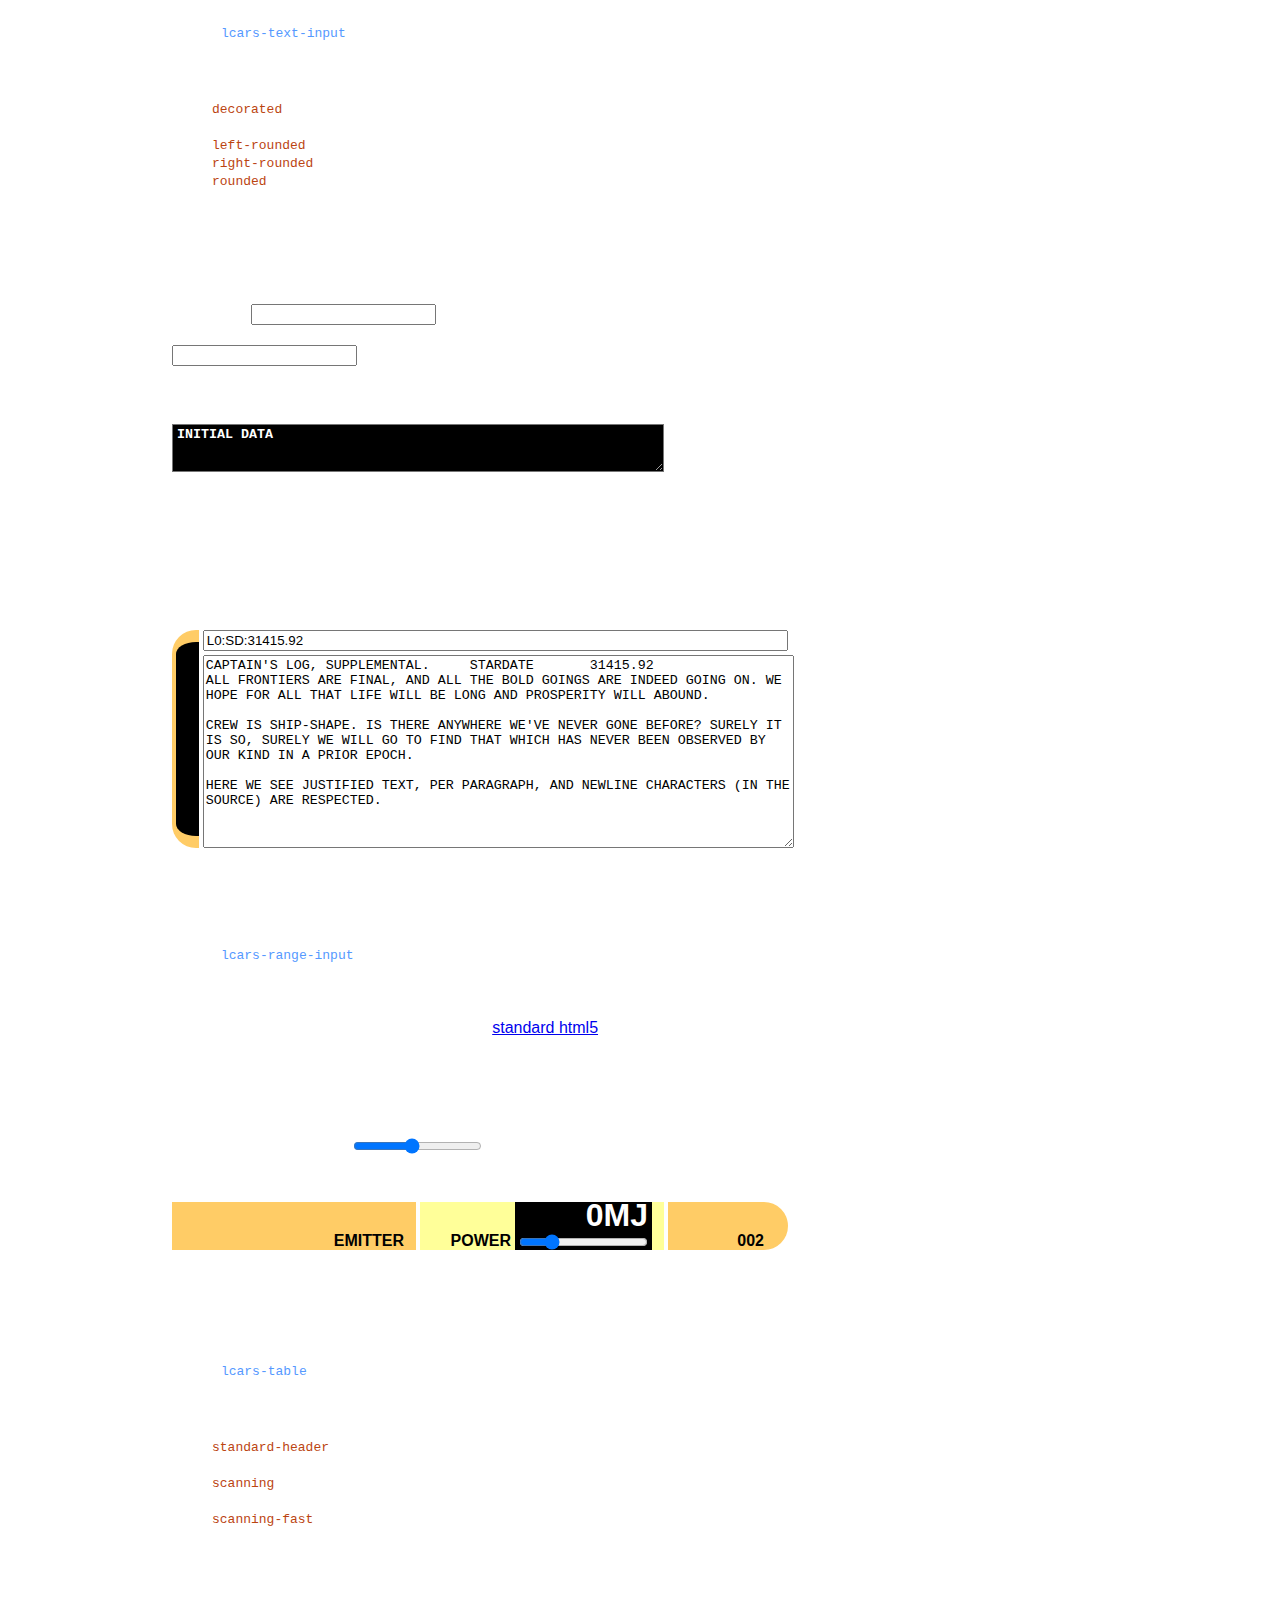
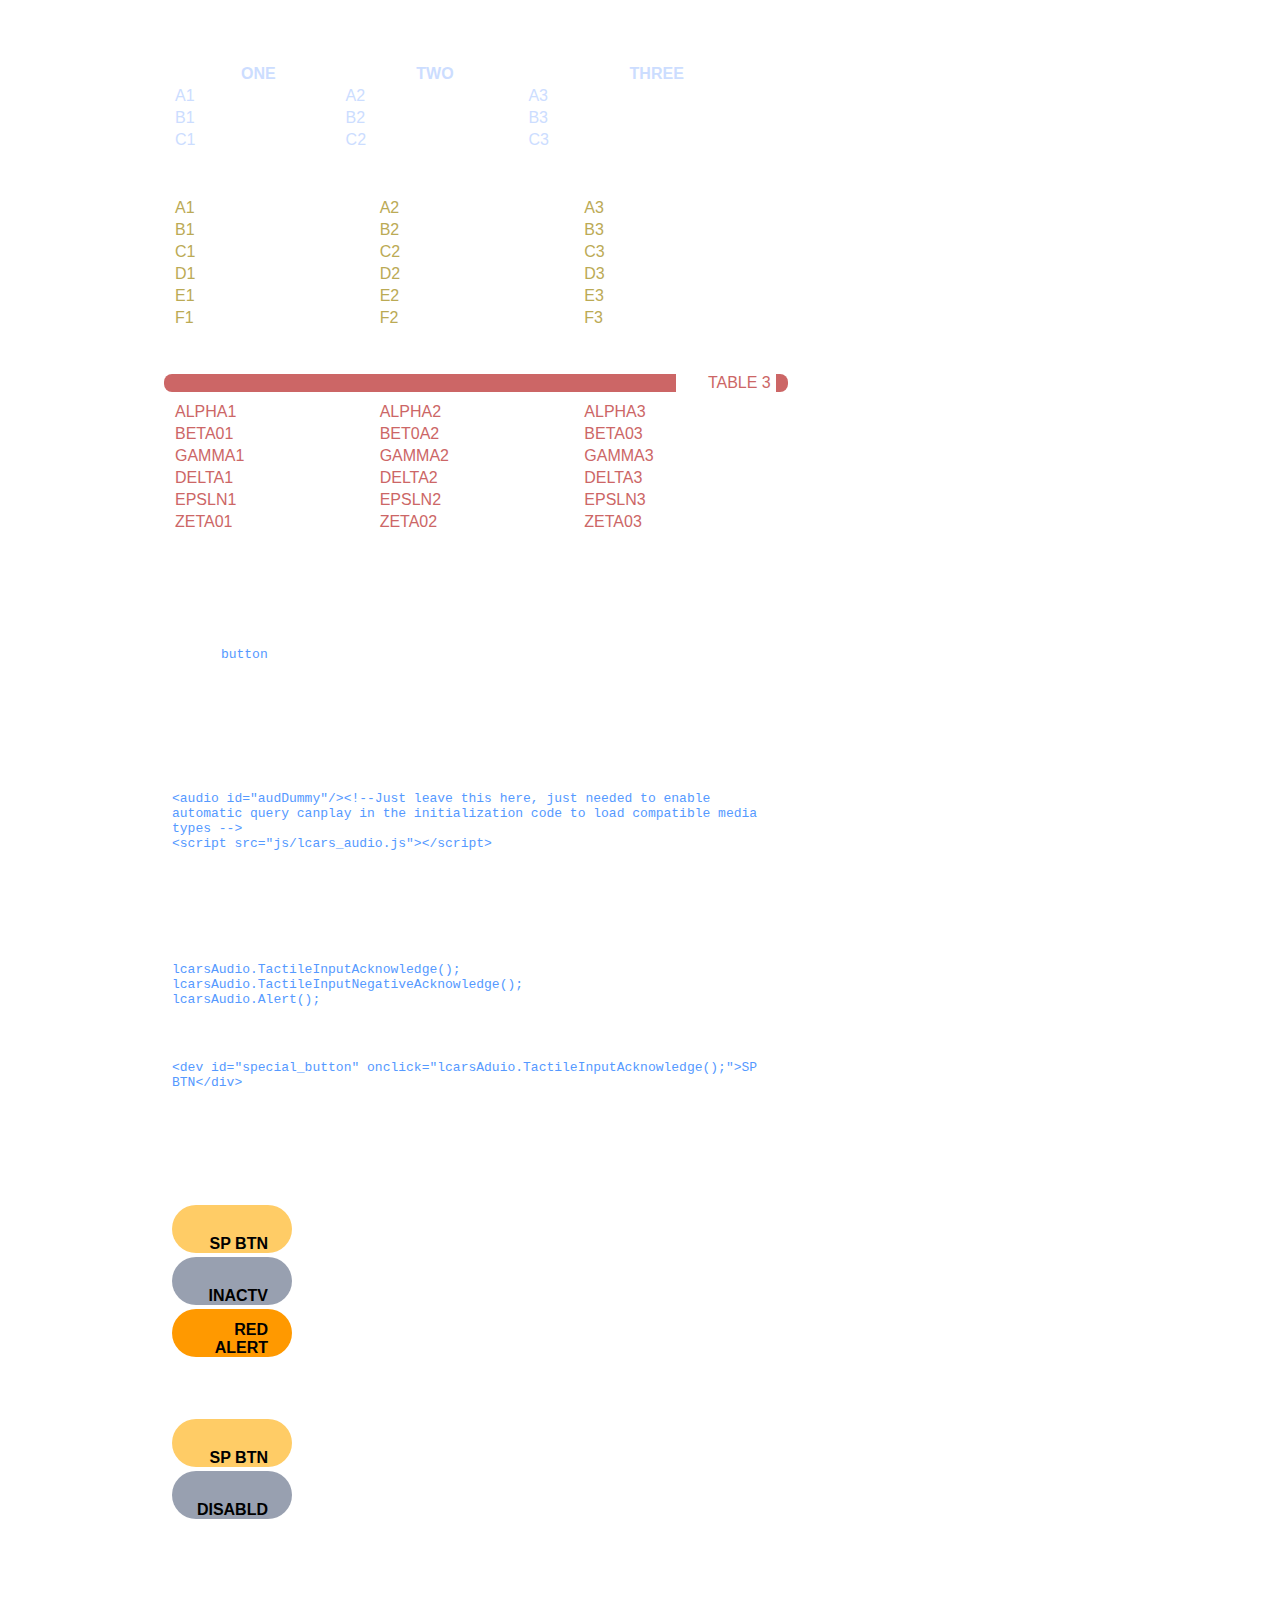
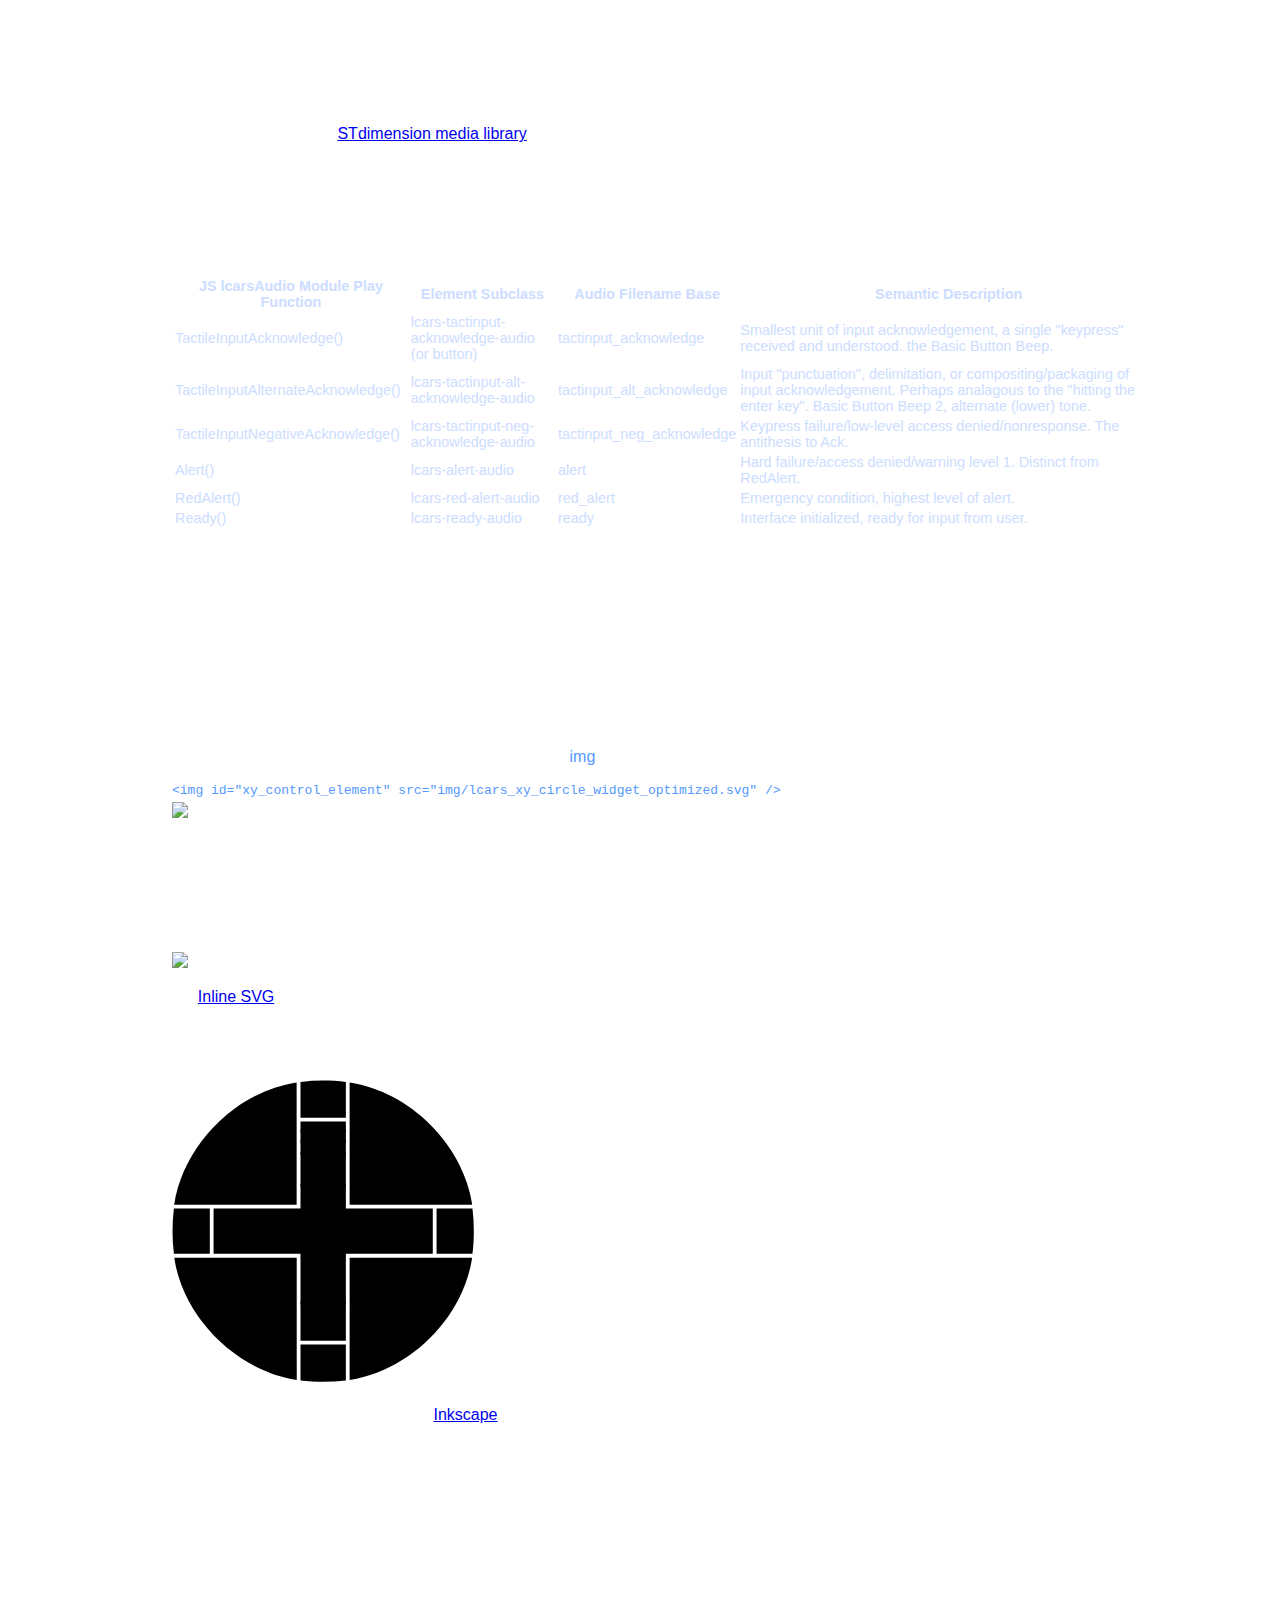
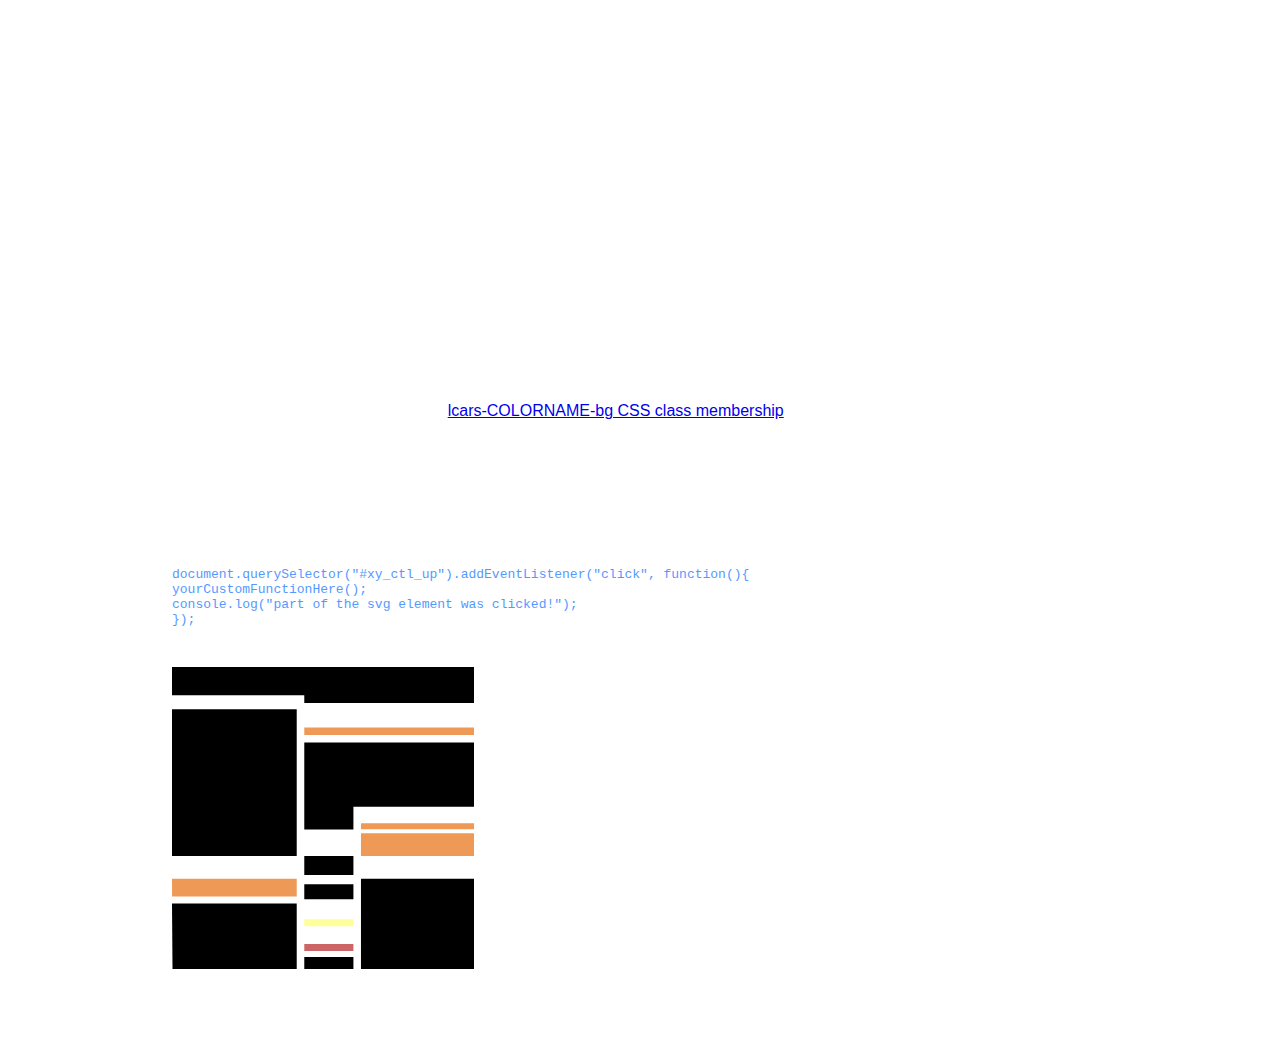
==== commit 7de20134: "Nominal, some internal module state, defaults and lots of comments on deferred design decisions." ====
--- a/lcars/index.html
+++ b/lcars/index.html
@@ -5,17 +5,29 @@
   <title>LCARS</title>
   <link rel="stylesheet" href="css/lcars.css">
   <style>
-
-  html, body { background: black }
   p, h1, h2, h3 {
     margin-top: 1em;
   }
 
-	pre {
-		display: inline;
-				white-space: pre-line;
-				word-wrap: break-word;
-	}
+  pre {
+    display: inline;
+    white-space: pre-line;
+    word-wrap: break-word;
+  }
+
+  table.localCustomFunWithCaptions caption {
+    margin-left: -.5em;
+    margin-bottom: .5em;
+    text-align: right;
+    border-right: .8em solid;
+    border-left: 32rem solid;
+    border-radius: .5em;
+    padding-right: .33em;
+    padding-bottom: -.15em;
+  }
+  #audio_class_summary {
+	  font-size:.9rem;
+  }
   </style>
 </head>
 <body>
@@ -24,11 +36,9 @@
 		<!-- HEADER ==================================================== -->
 
 		<div id="header" class="lcars-row header">
-			<!-- BLACKDROP -->
-			<div id="blackdrop"></div>
 
 			<!-- ELBOW -->
-			<div class="lcars-elbow left-bottom lcars-tan-bg"></div>
+			<div class="lcars-elbow left-bottom lcars-golden-tanoi-bg"></div>
 
 			<!-- BAR WITH TITLE -->
 			<div class="lcars-bar horizontal">
@@ -41,8 +51,22 @@
 
 		<!-- SIDE MENU ================================================= -->
 
-		<div id="left-menu" class="lcars-column start-space lcars-u-1">
-
+		<div id="left-menu" class="lcars-column start-space lcars-u-1" style="text-transform: uppercase;">
+			<a href="#container"><div class="lcars-element button lcars-chestnut-rose-bg">TOP</div></a>
+			<a href="#layout_section"><div class="lcars-element button">Layout</div></a>
+			<a href="#grid_section"><div class="lcars-element button">Grid</div></a>
+			<a href="#colors_section"><div class="lcars-element button">Colors</div></a>
+			<a href="#hyperlinks_section"><div class="lcars-element button">Links</div></a>
+			<a href="#bar_section"><div class="lcars-element button">Bar</div></a>
+			<a href="#textbox_section"><div class="lcars-element button">Text Box</div></a>
+			<a href="#element_section"><div class="lcars-element button">Element</div></a>
+			<a href="#elbow_section"><div class="lcars-element button">Elbow</div></a>
+			<a href="#brackets_section"><div class="lcars-element button">Brackets</div></a>
+			<a href="#inputs_section"><div class="lcars-element button">INPUTS</div></a>
+			<a href="#table_section"><div class="lcars-element button">TABLE</div></a>
+			<a href="#audio_section"><div class="lcars-element button lcars-pale-canary-bg">Audio</div></a>
+			<a href="#svg_section"><div class="lcars-element button lcars-pale-canary-bg">SVG</div></a>
+			<a href="https://github.com/joernweissenborn/lcars" target="_blank"><div class="lcars-element button lcars-lavender-purple-bg">SRC</div></a>
 			<!-- FILLER -->
 			<div class="lcars-bar lcars-u-1"></div>
 		</div>
@@ -50,10 +74,8 @@
 		<!-- FOOTER ==================================================== -->
 
 		<div id="footer" class="lcars-row ">
-			<!-- BLACKDROP -->
-			<div id="blackdrop"></div>
 			<!-- ELBOW -->
-			<div class="lcars-elbow left-top lcars-tan-bg"></div>
+			<div class="lcars-elbow left-top lcars-golden-tanoi-bg"></div>
 			<!-- BAR -->
 			<div class="lcars-bar horizontal both-divider bottom"></div>
 			<!-- ROUNDED EDGE -->
@@ -68,11 +90,17 @@
 				<h1>LCARS</h1>
 
 				<p>
-					LCARS is a CSS framework like Bootstrap to create user interfaces similiar as in a popular sci-fi franchise. Enjoy!
+					LCARS is a purely client-side CSS and HTML framework, similar to Bootstrap, Foundation, Topcoat, Brick, or Pure to create user interfaces similiar to a certain popular sci-fi franchise. Enjoy!
+				</p>
+				<p>
+					There are a few requirements in terms of HTML element nesting and corresponding CSS classes that are necessary for the styling to apply correctly. Looking directly at the source of this demonstration/documentation page should prove instructive. You might even use a copy of this page as a sort of a template; just delete and replace the parts you do not want.
+				</p>
+				<p>
+					Each of the following sections will specify a primary CSS class name (in blue colored text) to assign to an HTML element to apply the appropriate CSS styling rules to achieve the described effect. Many primary classes will also have a list of secondary modifier class names (in red colored text) that can be appended to the class list to give additional styling options. Note that CSS classes are cumulative and cascading; i.e., you can combine them and the styling effects will (mostly) be inherited by the descendent nested-within html elements.
 				</p>
 
 				<!-- LAYOUT -->
-				<h2>Layout</h2>
+				<h2 id="layout_section">Layout</h2>
 
 				<span>Class: <pre class="lcars-dodger-blue-color">lcars-row</pre></span>
 				<p>
@@ -105,19 +133,54 @@
 				</p>
 
 				<!-- GRID -->
-				<h2>Grid</h2>
-
-				<p>
-				<a>LCARS has a strict grid system. Item sizes are set in multiples of unit size. </a>
+				<h2 id="grid_section">Grid</h2>
+
+				<p>
+				<a>LCARS has a strict grid layout system. Item sizes are set in multiples of unit size.</a>
 				<ul>
 					<li>The <pre class="lcars-dodger-blue-color">lcars-u-X</pre> class sets the width to X * unit width (X = 0..16) </li>
 					<li>The <pre class="lcars-dodger-blue-color">lcars-vu-X</pre> class sets the height to X * unit height (X = 0..16)</li>
 					<li>The <pre class="lcars-dodger-blue-color">lcars-u-X-Y</pre> class sets the width to X * unit width and the height to Y times the unit height (X,Y = 0..16)</li>
 				</ul>
 				</p>
+				<p>
+				<div class="lcars-row" > <!--Rows of columns work easily -->
+					<div class="lcars-column lcars-u-1"> <div class="lcars-element ">U-1</div> </div> 
+					<div class="lcars-column lcars-u-1"> <div class="lcars-element ">U-1</div> </div> 
+					<div class="lcars-column lcars-u-1"> <div class="lcars-element ">U-1</div> </div> 
+					<div class="lcars-column lcars-u-1"> <div class="lcars-element ">U-1</div> </div> 
+				</div>
+				<div class="lcars-row" > <!--Default unit multiple, if no class is specified, is 1-->
+					<div class="lcars-column lcars-u-2"> <div class="lcars-element ">U-1</div> </div> 
+					<div class="lcars-column lcars-u-2"> <div class="lcars-element lcars-u-2">U-2</div> </div> 
+				</div>
+				<div class="lcars-row" > 
+					<div class="lcars-column lcars-u-3"> <div class="lcars-element lcars-u-3">U-3</div> </div>
+					<div class="lcars-column lcars-u-1"> <div class="lcars-element lcars-u-1">U-1</div> </div>
+				</div>
+				<div class="lcars-row" > 
+					<div class="lcars-column lcars-u-4">
+						<div class="lcars-element lcars-u-4">U-4</div>
+					</div>
+				</div>
+
+				</p>
+
+				<div class="lcars-column lcars-u-2" > <!--However, columns of rows might not behave the way you would expect-->
+					<div class="lcars-row lcars-u-1"> <div class="lcars-element lcars-u-1">U-1</div> </div> 
+					<div class="lcars-row lcars-u-1"> <div class="lcars-element lcars-u-1">U-1</div> </div> 
+				</div>
+				<div class="lcars-column lcars-u-2" > 
+					<div class="lcars-row"> <div class="lcars-element lcars-u-1">U-1</div> </div> 
+					<div class="lcars-row"> <div class="lcars-element lcars-u-1">U-1</div> </div> 
+				</div>
+				<div class="lcars-column"> <!-- If grid size specification doesn't work as you expect, try moving the class deeper down-->
+					<div class="lcars-row"> <div class="lcars-element lcars-u-2">U-2</div> </div> 
+					<div class="lcars-row"> <div class="lcars-element lcars-u-4">U-4</div> </div> 
+				</div>
 
 				<!-- COLORS  -->
-				<h2 id="colors">Colors</h2>
+				<h2 id="colors_section">Colors</h2>
 
 				Colors can be set by adding the classes:
 				<p>
@@ -134,10 +197,11 @@
 						<div class="lcars-element lcars-golden-tanoi-bg">golden-tanoi</div>
 						<div class="lcars-element lcars-neon-carrot-bg">neon-carrot</div>
 						<div class="lcars-element lcars-eggplant-bg">eggplant</div>
-						<div class="lcars-element lcars-lilac-bg">lilac</div>
 						<div class="lcars-element lcars-anakiwa-bg">anakiwa</div>
 						<div class="lcars-element lcars-mariner-bg">mariner</div>
 						<div class="lcars-element lcars-bahama-blue-bg">bahama-blue</div>
+						<div class="lcars-element lcars-red-alert-bg">red-alert</div>
+						<div class="lcars-element lcars-white-bg">white</div>
 					</div>
 
 					<div class="lcars-column">
@@ -148,7 +212,7 @@
 						<div class="lcars-element lcars-chestnut-rose-bg">chestnut-rose</div>
 						<div class="lcars-element lcars-orange-peel-bg">orange-peel</div>
 						<div class="lcars-element lcars-atomic-tangerine-bg">atomic-tangerine</div>
-						<div class="lcars-element lcars-pale-canary-bg">pale-canary</div>
+						<div class="lcars-element lcars-gray-bg">gray</div>
 					</div>
 
 					<div class="lcars-column">
@@ -175,8 +239,20 @@
 				</div>
 				</p>
 
+
+				<!-- HYPERLINKS -->
+				<h2 id="hyperlinks_section">Hyperlinks</h2>
+
+				<span>Class: <pre class="lcars-dodger-blue-color">:link :hover :focus :active :visited </pre> (but note that these are pseudo-classes, automatically applied by the web browser)</span>
+				<p>
+				<a href="#">Hyperlinks are highlighted</a> with an energetic color, and not bluish.
+				<a>Hyperlinks without an href attribute</a> are a little different: they will highlight only when you hover.
+				Emphasis but subtlety.
+				</p>
+
+
 				<!-- Bar -->
-				<h2>Bar</h2>
+				<h2 id="bar_section">Bar</h2>
 
 
 				<span>Class: <pre class="lcars-dodger-blue-color">lcars-bar</pre></span>
@@ -213,12 +289,11 @@
 				</p>
 
 				<!-- TEXT BOX -->
-				<h2>Text Box</h2>
-
+				<h2 id="textbox_section">Text Box</h2>
 
 				<span>Class: <pre class="lcars-dodger-blue-color">lcars-text-box</pre></span>
 				<p>
-				<a>A text box with pre-defined font sizes. Use to fit headers and indicators, but not for large texts.</a>
+				A display-only text box with pre-defined font sizes. Use to fit headers and indicators, but not for large texts. Also not for <a href="#inputs">text inputs</a>.
 
 				<ul>
 					<li><span><pre class="lcars-rust-color">big</pre>: font-size 150%</span></li>
@@ -232,15 +307,22 @@
 					<li><span><pre class="lcars-rust-color">bottom</pre>: align content to the bottom</span></li>
 					<li><span><pre class="lcars-rust-color">bottom-centered</pre>: align content to the bottom and center horizontally</span></li>
 					<li><span><pre class="lcars-rust-color">bottom-right</pre>: align content to the bottom and to the right</span></li>
+					<li><span><pre class="lcars-rust-color">blink</pre>: attention demanding blinking text</span></li>
 				</ul>
-				</p>
+
+				</p>
+				<h3>Example</h3>
+				<div class="lcars-text-box right lcars-u-6 ">COMMS STATUS NOMINAL</div>
+				<div class="lcars-text-box large centered lcars-u-6 blink">INCOMING TRANSMISSION</div>
+
+
 
 				<!-- ELEMENT -->
-				<h2>Element</h2>
+				<h2 id="element_section">Element</h2>
 
 				<span>Class: <pre class="lcars-dodger-blue-color">lcars-element</pre></span>
 				<p>
-				<a>Elements are the basic blocks of LCARS. They can be used as buttons and indicators. Use the grid classes to set the size.</a>
+				<a>Elements are the basic blocks of LCARS. They can be used as buttons and indicators. Use the grid classes to set the size. The html "div" is typically the preferred tag to assign the lcars-element tag to.</a>
 
 				<ul>
 					<li><span><pre class="lcars-rust-color">left-rounded</pre>: rounds the left edge</span></li>
@@ -276,7 +358,7 @@
 								<div class="lcars-row">
 									<div class="lcars-element">Simple</div>
 									<div class="lcars-element button">Button</div>
-									<div class="lcars-element lcars-red-bg">Coloured</div>
+									<div class="lcars-element lcars-red-alert-bg">Coloured</div>
 								</div>
 								<div class="lcars-row">
 									<div class="lcars-element left-rounded">left round</div>
@@ -288,7 +370,7 @@
 						</div>
 						<div class="lcars-row">
 							<div class="lcars-element lcars-u-2-1">double</div>
-							<div class="lcars-element lcars-u-2-1 lcars-red-bg">
+							<div class="lcars-element lcars-u-2-1 lcars-lilac-bg">
 								<div> with </div>
 								<div class="lcars-element-addition ">addition</div>
 							</div>
@@ -296,7 +378,7 @@
 					</div>
 				</p>
 
-				<h2>Elbow</h2>
+				<h2 id="elbow_section">Elbow</h2>
 
 				<span>Class: <pre class="lcars-dodger-blue-color">lcars-elbow</pre></span>
 				<p>
@@ -314,36 +396,36 @@
 
 				<p>
 					<div class="lcars-row">
-						<div class="lcars-elbow right-top lcars-tan-bg">
+						<div class="lcars-elbow right-top lcars-golden-tanoi-bg">
 							<a>right-top</a>
 						</div>
 						<div class="lcars-bar double-spacer"></div>
-						<div class="lcars-elbow left-top lcars-tan-bg">
+						<div class="lcars-elbow left-top lcars-golden-tanoi-bg">
 							<a>left-top</a>
 						</div>
 						<div class="lcars-bar spacer"></div>
-							<div class="lcars-bar horizontal-grayBlue bottom both-divider"></div>
+						<div class="lcars-bar horizontal lcars-blue-bell-bg bottom both-divider"></div>
 						<div class="lcars-bar spacer"></div>
-						<div class="lcars-bar horizontal-purple right-end bottom"></div>
+						<div class="lcars-bar horizontal lcars-lavender-purple-bg right-end bottom"></div>
 				</div>
 				</p>
 				<p>
 					<div class="lcars-row">
-						<div class="lcars-elbow right-bottom lcars-tan-bg">
+						<div class="lcars-elbow right-bottom lcars-golden-tanoi-bg">
 							<a>right-bottom</a>
 						</div>
 						<div class="lcars-bar double-spacer"></div>
-						<div class="lcars-elbow left-bottom lcars-tan-bg">
+						<div class="lcars-elbow left-bottom lcars-golden-tanoi-bg">
 							<a>left-bottom</a>
 						</div>
 						<div class="lcars-bar spacer"></div>
-						<div class="lcars-bar horizontal-blue right-divider"></div>
+						<div class="lcars-bar horizontal lcars-dodger-blue-bg right-divider"></div>
 						<div class="lcars-bar spacer"></div>
-						<div class="lcars-bar horizontal-tan right-end"></div>
-					</div>
-				</p>
-
-				<h2>BRACKETS</h2>
+						<div class="lcars-bar horizontal lcars-golden-tanoi-bg right-end"></div>
+					</div>
+				</p>
+
+				<h2 id="brackets_section">Brackets</h2>
 
 				<span>Class: <pre class="lcars-dodger-blue-color">lcars-bracket</pre></span>
 				<p>
@@ -397,27 +479,519 @@
 
 				</p>
 
+
+				<!-- INPUTS -->
+				<h2 id="inputs_section">Inputs</h2>
+
+				<p> Basic input controls other than buttons. Text inputs and range (slider) inputs, for example.
+				</p>
+				<p> Note that these elements are somewhat outside of the atested UI elements. As far as arbitrary, free-form input, we can observe voice input, but we can only infer manual arbitrary input via stylus or some kind of configurable, temporarily displayed full alphanumeric tactile "keyboard". Nonetheless, here we have more reasonable defaults (than regular raw browswer defaults) to blend in a little better, should you need them. Beware though that it will be and will seem a bit inauthentic.
+				</p>
+				
+				<h3>Text</h3>
+				<span>Class: <pre class="lcars-dodger-blue-color">lcars-text-input</pre></span>
+				<p>
+				<span>A single-line text box and a multi-line text area that users may type into.</span>
+					<ul>
+						<li><span><pre class="lcars-rust-color">decorated</pre>: add simple right and left borders to indicate text input area boundaries.</span></li>
+						<li><span><pre class="lcars-rust-color">left-rounded</pre>: rounds the left edge</span></li>
+						<li><span><pre class="lcars-rust-color">right-rounded</pre>: rounds the right edge</span></li>
+						<li><span><pre class="lcars-rust-color">rounded</pre>: rounds the all edges</span></li>
+					</ul>
+				</p>
+				<h4>Example</h4>
+				<p>	Single-line
+					<input id="username1" class="lcars-text-input decorated lcars-husk-color"/>
+				</p>
+				<p>	
+					<input id="username2" class="lcars-text-input decorated rounded lcars-lilac-color"/>
+				</p>
+				<p>	Multi-line basic
+				</p>
+				<p>
+					<textarea id="description" class="lcars-text-box lcars-u-4">INITIAL DATA
+					</textarea>
+				</p>
+				<p>	Multi-line with more decoration
+				</p>
+				<p>
+					Somewhat more complicated here; the width has to be specified at a higher position in the DOM tree, and then the height has to be specified at the textrea element itself.
+					Also recommended: setting the min-height and max-height properties to avoid bad reflows or overlapping during resizing.
+				</p>
+				<p>
+					<div class="lcars-row">
+						<div class="lcars-bracket left hollow"></div>
+						<div class="lcars-column lcars-u-5" > <!-- style="width:85%;" also worked pretty well, but lcars-u-X grid classes are preferred. -->
+							<!--
+							<div class="lcars-element">
+							</div>
+							-->
+							<!-- and you may just might want a small negative margin-top on this, like -.25em; to get things nice and square.-->
+								<input id="entry_index" class="lcars-text-input " value="L0:SD:31415.92" />
+								<textarea id="log_text" class="lcars-text-input" style="min-height:4em; height:14em; max-height: 30em; width:100%;">CAPTAIN'S LOG, SUPPLEMENTAL.     STARDATE 	31415.92
+ALL FRONTIERS ARE FINAL, AND ALL THE BOLD GOINGS ARE INDEED GOING ON. WE HOPE FOR ALL THAT LIFE WILL BE LONG AND PROSPERITY WILL ABOUND.
+
+CREW IS SHIP-SHAPE. IS THERE ANYWHERE WE'VE NEVER GONE BEFORE? SURELY IT IS SO, SURELY WE WILL GO TO FIND THAT WHICH HAS NEVER BEEN OBSERVED BY OUR KIND IN A PRIOR EPOCH.
+
+HERE WE SEE JUSTIFIED TEXT, PER PARAGRAPH, AND NEWLINE CHARACTERS (IN THE SOURCE) ARE RESPECTED.
+</textarea>
+						</div>
+					</div>
+				</p>
+
+				<h3> Range</h3>
+				<span>Class: <pre class="lcars-dodger-blue-color">lcars-range-input</pre></span>
+
+				<p>
+				<span>Range inputs might also be called "slider bars". Note that these have some added complexity including multiple html elements inside a form element and some behavior-driving JavaScript, though this appears to be <a href="https://developer.mozilla.org/en-US/docs/Web/HTML/Element/input/range">standard html5</a>.</span>
+				</p>
+				<h4>Example</h4>
+				<p>
+					<form oninput="emitterFreqdisp.value=emitterFrequency.value">
+						<label for="emitterFreq">EMITTER FREQUENCY </label>
+						<input type="range" name="emitterFreq" id="emitterFrequency" min="50000" max="500000" step="100" value="250000">
+						<output class="lcars-slider-output" for="emitterFreq" id="emitterFreqdisp">0</output>THz
+					</form>
+				</p>
+				<p>
+					<form oninput="emitterPowerDisp.value=emitterPwr.value">
+					<div class="lcars-column">
+						<div class="lcars-row">
+							<div class="lcars-element lcars-u-2-1">EMITTER</div>
+							<div class="lcars-element lcars-u-2-1 lcars-pale-canary-bg">
+								<div> POWER </div>
+								<!-- the span helps to prevent the output from insisting on block dipslay (rather than preferred inline display) -->
+								<div class="lcars-element-addition "><span><output class="lcars-slider-output" for="emitterPower" id="emitterPowerDisp" >0</output>MJ</span>
+									<input type="range" name="emitterPower" id="emitterPwr" min="1" max="10" step="1" value="3" style="width:100%" class="XXlcars-pale-canary-color"> <!--sometimes looks nice with width:100% -->
+								</div>
+							</div>
+							<div class="lcars-element right-rounded">002</div>
+						</div>
+					</div>
+					</form>
+				</p>
+
+<!--========================= This is not ready yet. very much WIP, TODO.
+				<p>
+				<span>Class: <pre class="lcars-dodger-blue-color">lcars-range-input-vertical</pre></span>
+					Note that multitouch is probably not going to work. You might have to do some clever linking in a javascript code behind to get, say, all three verticals to progress linked together.
+					Note some extra tricky parts to the vertical slider via CSS rotation transform:  height and width are "swapped", but the margins aren't (on chrome, anyway), so you might see some weird flow.
+					It is possible that you will find this too cumbersome, and would prefer to leave this to the realm of "complex geometry", and therefore another of the SVG extensions.
+				</p>
+				<p XXstyle=" transform: rotate(-90deg); height:5em;width:30em; margin-top:15em; margin-bottom:15em;">
+					<form oninput="tpProgressDisp.value=tpProgress.value">
+						<label for="emitterFreq">TRANSMISSION PROGRESS</label>
+						<input type="range" name="tpProgress" id="tpProgress" min="0" max="100" step="2" value="0" >
+						<!!-- how to get these side-by-side?
+						<input type="range" name="tpProgress2" id="tpProgress2" min="0" max="100" step="2" value="0" style=" transform: rotate(-90deg); height:5em;width:30em; margin-top:15em; margin-bottom:15em;">
+						<input type="range" name="tpProgress3" id="tpProgress3" min="0" max="100" step="2" value="0" style=" transform: rotate(-90deg); height:5em;width:30em; margin-top:15em; margin-bottom:15em;">
+						--!!>
+						<p>
+							<output class="lcars-slider-output" for="tpProgress" id="tpProgressDisp">0</output>%
+						</p>
+					</form>
+				</p>
+===================================-->
+
+
+				<!-- DATA TABLE -->
+				<h2 id="table_section">Table</h2>
+
+				<span>Class: <pre class="lcars-dodger-blue-color">lcars-table</pre></span>
+				<p>
+					Simple, two-dimensional tabularly structured data display.
+					<ul>
+						<li><span><pre class="lcars-rust-color">standard-header</pre>: Underlined and bold header row. Requires thead and tbody tags in table tag structure.</span></li>
+						<li><span><pre class="lcars-rust-color">scanning</pre>: apply a simple cycling animation, highlighting row-by-row. This will not be noticeable if you select white text color.</span></li>
+						<li><span><pre class="lcars-rust-color">scanning-fast</pre>: apply a simple cycling animation, highlighting row-by-row, at a faster tempo. This will not be noticeable if you select white text color.</span></li>
+					</ul>
+				</p>
+
+				<h3>Example</h3>
+
+				<p>
+					<table class="lcars-table lcars-periwinkle-color standard-header">
+					<!-- Note that for the standard-header class to function completely, 
+	     					the thead/tbody pairing is *required*. 
+					-->
+						<thead>
+							<tr><th>ONE</th><th>TWO</th><th>THREE</th></tr>
+						</thead>
+						<tbody>
+							<tr><td>A1</td><td>A2</td><td>A3</td></tr>
+							<tr><td>B1</td><td>B2</td><td>B3</td></tr>
+							<tr><td>C1</td><td>C2</td><td>C3</td></tr>
+						</tbody>
+					</table>
+				</p>
+				<p>
+					<table class="lcars-table scanning-fast lcars-husk-color">
+						<tr><td>A1</td><td>A2</td><td>A3</td></tr>
+						<tr><td>B1</td><td>B2</td><td>B3</td></tr>
+						<tr><td>C1</td><td>C2</td><td>C3</td></tr>
+						<tr><td>D1</td><td>D2</td><td>D3</td></tr>
+						<tr><td>E1</td><td>E2</td><td>E3</td></tr>
+						<tr><td>F1</td><td>F2</td><td>F3</td></tr>
+					</table>
+				</p>
+				<p>
+					<!--                                    Insert your own custom CSS classes, too.
+	                                          This one was defined only at the top of this page, in a "<style>" tag. -,
+                                                                                                                          V
+					-->
+					<table class="lcars-table scanning lcars-chestnut-rose-color  localCustomFunWithCaptions" >
+						<caption>TABLE 3</caption>
+						<tr><td>ALPHA1</td><td>ALPHA2</td><td>ALPHA3</td></tr>
+						<tr><td>BETA01</td><td>BET0A2</td><td>BETA03</td></tr>
+						<tr><td>GAMMA1</td><td>GAMMA2</td><td>GAMMA3</td></tr>
+						<tr><td>DELTA1</td><td>DELTA2</td><td>DELTA3</td></tr>
+						<tr><td>EPSLN1</td><td>EPSLN2</td><td>EPSLN3</td></tr>
+						<tr><td>ZETA01</td><td>ZETA02</td><td>ZETA03</td></tr>
+					</table>
+				</p>
+
 				<h2 id="audio_section">Audio</h2>
 
 				<span>Class: <pre class="lcars-dodger-blue-color">button</pre></span>
 				<p>
-					Will also automatically receive a sound-effect event if you include the following at the bottom of the page:
+					The button class will also automatically receive a sound-effect event if you include the following at the bottom of the page:
 					<ul>
-						<li>special dummy audio element</li>
-						<li>js/lcars_audio.js script</li>
+						<li>special dummy audio element for automatic file format support detection</li>
+						<li>js/lcars_audio.js script reference</li>
 					</ul>
+					<pre class="lcars-dodger-blue-color">
+  &lt;audio id="audDummy"/&gt;&lt;!--Just leave this here, just needed to enable automatic query canplay in the initialization code to load compatible media types --&gt;
+  &lt;script src="js/lcars_audio.js"&gt;&lt;/script&gt;
+					</pre>
+				</p>
+				<p>
+					To arbitrarily assign sound effects, use your preferred element selector method and call these simple functions from the lcarsAudio javascript module as the callback event handler:
+					<pre class="lcars-dodger-blue-color">
+  lcarsAudio.TactileInputAcknowledge();
+  lcarsAudio.TactileInputNegativeAcknowledge();
+  lcarsAudio.Alert();
+					</pre>
+					For quick and dirty specific assignments, you can also just assign the funcation call directly to the onClick attribute of any html element like so:
+					<pre class="lcars-dodger-blue-color">
+  &lt;dev id="special_button" onclick="lcarsAduio.TactileInputAcknowledge();"&gt;SP BTN&lt;/div&gt;
+					</pre>
+
+					<h3>Example</h3>
+					<p>
+						By onclick attribute:
+						<div id="special_button" class="lcars-element rounded" onclick="lcarsAudio.TactileInputAcknowledge();">SP BTN</div>
+						<div id="disabled_button" class="lcars-element lcars-gray-bg rounded" onclick="lcarsAudio.TactileInputNegativeAcknowledge();">INACTV</div>
+						<div id="special_button" class="lcars-element lcars-atomic-tangerine-bg rounded" onclick="lcarsAudio.TactileInputAcknowledge(); if(lcarsMode.state == 'Nominal') {lcarsMode.RedAlert();} else {lcarsMode.Nominal();}">RED ALERT</div>
+					</p>
+					<p>
+						And again, by CSS class instead:
+						<div id="special_button2" class="lcars-element rounded button">SP BTN</div>
+						<div id="another_disabled_button" class="lcars-element lcars-gray-bg rounded lcars-tactinput-neg-acknowledge-audio" >DISABLD</div>
+					</p>
+
+				</p>
+				<p>
+					LCARS clearly has a "grammar" for the audio signals. 
+					As with any fictional canon, there will be contradictions, gaps, and incorrect assumptions on the part of amateurs. 
+					Hopefully users will find the audio framework easily modifiable to suit, but also fairly usable as is.
+				</p>
+				<p>
+					A couple of simple place-holder sound effects are included for demonstration purposes, 
+					but to gain the full benefit of an authentic sounding LCARS interface, 
+					audio samples that match each of the semantic descriptions could be downloaded from elsewhere
+					on the web (<a href="http://www.stdimension.org/int/index.htm">STdimension media library</a> is an excellent resource) 
+					and renamed to match the Audio Filename Base column shown below, 
+					then transcoded to other audio file formats to provide mult-platform support 
+					(i.e., the major browser vendors do not all agree on what audio file formats should be supported by web browsers, but html5 standards provide fall-back mechanisms to help overcome this).
+					A trinity of m4a/aac, ogg/vorbis, and webm seems to give excellent platform coverage and should be handled by ffmpeg nicely.
+				</p>
+				<p>
+
+					<table id="audio_class_summary" class="lcars-periwinkle-color scanning lcars-u-8">
+					<thead>
+					    <tr><th>JS lcarsAudio Module Play Function</th> <th>Element Subclass</th> <th>Audio Filename Base</th> <th>Semantic Description</th>
+					<thead>
+					<tbody>
+					    <tr>
+						<!--	<td>US</td> <td>UNIT SEPARATOR</td>
+							<td>Separate and qualify data logically; delimits a data item called a <i>unit</i>.</td>
+						-->
+						<td onclick="lcarsAudio.TactileInputAcknowledge();">TactileInputAcknowledge()</td>
+						<td>lcars-tactinput-acknowledge-audio (or button)</td>
+						<td>tactinput_acknowledge</td>
+						<td title="[beep]">Smallest unit of input acknowledgement, a single "keypress" received and understood. the Basic Button Beep.</td>
+					    </tr>
+					    <tr>
+						<!--	<td>RS</td> <td>RECORD SEPARATOR</td> 
+							<td>Separate and qualify data logically. Delimits a data item called a record.</td>
+						-->
+						<td onclick="lcarsAudio.TactileInputAlternateAcknowledge();">TactileInputAlternateAcknowledge()</td>
+						<td>lcars-tactinput-alt-acknowledge-audio</td>
+						<td>tactinput_alt_acknowledge</td>
+						<td >Input "punctuation", delimitation, or compositing/packaging of input acknowledgement. Perhaps analagous to the "hitting the enter key". Basic Button Beep 2, alternate (lower) tone.</td>
+					    </tr>
+					    <tr>
+						<!--	<td>NAK</td> <td>NEGATIVE ACKNOWLEDGE</td> 
+							<td>Transmission control character transmitted by a receiver as a negative response to the sender.</td>
+						-->
+						<td onclick="lcarsAudio.TactileInputNegativeAcknowledge();">TactileInputNegativeAcknowledge()</td>
+						<td>lcars-tactinput-neg-acknowledge-audio</td>
+						<td>tactinput_neg_acknowledge</td>
+						<td title="[tinkTinkTink]">Keypress failure/low-level access denied/nonresponse. The antithesis to Ack.</td>
+					    </tr>
+					    <tr>
+						<!--	<td>BEL</td> <td>BELL</td>
+							<td>There is a need to call for attention; it may control alarm or attention devices.</td>
+						-->
+						<td onclick="lcarsAudio.Alert();">Alert()</td>
+						<td>lcars-alert-audio</td>
+						<td>alert</td>
+						<td title="[TeeErrErrr]">Hard failure/access denied/warning level 1. Distinct from RedAlert.</td>
+					    </tr>
+					    <tr>
+						<!-- <td>DEL</td> <td>DELETE</td>
+						<td>(not defined)</td>
+						-->
+						<td onclick="lcarsAudio.RedAlert();">RedAlert()</td>
+						<td>lcars-red-alert-audio</td>
+						<td>red_alert</td>
+						<td title="[rrRRRTrrRRRT]">Emergency condition, highest level of alert.</td>
+					    </tr>
+					    <tr>
+						<!-- <td>SOH</td>
+						<td>START OF HEADING</td>
+						-->
+						<td onclick="lcarsAudio.Ready();">Ready()</td>
+						<td>lcars-ready-audio</td>
+						<td>ready</td>
+						<td>Interface initialized, ready for input from user.</td>
+					</tbody>
+					</table>
+<!-- TODO move these up to above format and update lcars_audio.js module appropriately
+					<table>
+					<tbody>
+					    <tr>
+						<td>SOH</td>
+						<td>START OF HEADING</td>
+						
+						<td>Transmission control first character in header.  </td>
+						
+						<td>Initialized, ready for input from user.</td>
+						<td>output_soh</td>
+						<td>output_initialized</td>
+					    <tr>
+						<td>STX</td>
+						<td>START OF TEXT</td>
+						
+						<td>Transmission control character before text.</td>
+						<td title="[tlrbL]">Communications transmission or file transfer started, normally. Content part rather than handshakes or queues.</td>
+						
+						<td>output_stx</td>
+						<td>output_start_transmission</td>
+					    <tr>
+						<td>ETX</td>
+						<td>END OF TEXT</td>
+						
+						<td>Transmission control character which terminates a text.</td>
+						<td title="[Tlrbl]">Communications transmission or file transfer ended, normally.</td>
+						<td>output_etx</td>
+						<td>output_end_transmission</td>
+					    <tr>
+						<td>ENQ</td>
+						<td>ENQUIRY</td>
+						
+						<td>Transmission control character used as a request for a response from other end of connection</td>
+						<td title="[solfege:DoDoSo]">question, please answer, please confirm.</td>
+						<td>output_enq</td>
+						<td>output_enquiry</td>
+					    <tr>
+						<td>ACK</td>
+						<td>ACKNOWLEDGE</td>
+						
+						<td>Transmission control character transmitted by a receiver as an affirmative response to the sender.</td>
+						<td title="[solfege:DOsoDO]">input acknowledgement.</td>
+						<td>input_ack</td>
+						<td>input_acknowledge</td>
+					    <tr>
+						<td>LF</td>
+						<td>LINE FEED</td>
+						
+						<td>Advances the active position		to the same character position                                of the next line.</td>
+						<td title="[drdrdrddddrrdddrdrdrdr]">scrolling sound.</td>
+						<td>output_lf</td>
+						<td>output_line_feed</td>
+					    <tr>
+						<td>CAN</td>
+						<td>CANCEL</td>
+						
+						<td>A character indicating that the data preceding it is in error.
+						As a result, this data is to be ignored. </td>
+						
+						<td>Alarm/warning. maybe yellow alert? </td>
+						<td>output_can</td>
+						<td>output_alarm</td>
+					</tbody>
+					</table>
+-->
+				</p>
+
+				<h2 id="svg_section">SVG Special Elements</h2>
+
+				<p>
+					Some particularly complex geometry such as the classic circular x/y control can be more easily achieved with special prepackaged SVG images. A limited number of particularly recognizable special elements are included. They are totally optional and may be deleted if your project will not utilize them. 
+				</p>
+				<p>
+					These special elements may be inserted with traditional <span class="lcars-dodger-blue-color">img</span>  tags:
+
 <pre class="lcars-dodger-blue-color">
-&lt;audio id="audUmmy"/&gt;&lt;!--Just leave this here, just needed to enable automatic query canplay in the initialization code to load compatible media types --&gt;
-&lt;script src="js/lcars_audio.js"&gt;&lt;/script&gt;
+&lt;img id="xy_control_element" src="img/lcars_xy_circle_widget_optimized.svg" /&gt;
 </pre>
-				</p>
+					<img id="xy_control_element" src="img/lcars_xy_circle_widget_optimized.svg" />
+				</p>
+				<p>
+				</p>
+					When using SVG files through img tags, CSS becomes less centralized. The SVG file will have to embed a copy of the CSS coloring class definitions directly into the SVG file source in under a style tag within a defs tag. View the source of img/lcars_xy_circle_widget_optimized_and_classes.svg for example. The set of color definitions are availble for easy copying in css/lcars.svg.colors.fragment.css
+					<img id="xy_control_element_using_classes" src="img/lcars_xy_circle_widget_optimized_and_classes.svg" />
+				<p>
+					
+					Or, <a href="https://developer.mozilla.org/en-US/docs/Web/SVG/Tutorial/SVG_In_HTML_Introduction">Inline SVG</a> can be used for increased interactivity and customization within the element. SVG embedded like this can make use of standard element id and class attributes for css and DOM node selectors. This method is currently necessary for automatic audio support to apply to the SVG element.
+				</p>
+				<p>
+				
+					<!--  Fully inline svg style -->
+
+<!-- Created with Inkscape (http://www.inkscape.org/) -->
+<svg width="80mm" height="80mm" version="1.1" viewBox="0 0 80 80" xmlns="http://www.w3.org/2000/svg" xmlns:cc="http://creativecommons.org/ns#" xmlns:dc="http://purl.org/dc/elements/1.1/" xmlns:rdf="http://www.w3.org/1999/02/22-rdf-syntax-ns#">
+	<metadata>
+		<rdf:RDF>
+			<cc:Work rdf:about="">
+				<dc:format>image/svg+xml</dc:format>
+				<dc:type rdf:resource="http://purl.org/dc/dcmitype/StillImage"/>
+				<dc:title/>
+			</cc:Work>
+		</rdf:RDF>
+	</metadata>
+	<path id="xy_ctl_NE" class="button lcars-husk-bg" d="m47 33v-32.35c15.992 2.4474 29.977 16.417 32.424 32.35z" />
+	<path id="xy_ctl_SW" class="button lcars-husk-bg" d="m33 47v32.35c-15.992-2.4474-29.977-16.417-32.424-32.35z" />
+	<path id="xy_ctl_SE" class="button lcars-husk-bg" d="m47 47v32.35c15.992-2.4474 29.977-16.417 32.424-32.35z" />
+	<path id="xy_ctl_up" class="button lcars-golden-tanoi-bg" d="m34 10h12v-9.5c-3.8785-0.47437-8.044-0.4824-12 0z" />
+	<path d="m44.2 2.2v5.0271" style="fill:none;stroke-width:1.2;stroke:#000000"/>
+	<path id="xy_ctl_left" class="button lcars-golden-tanoi-bg" d="m10 46v-12h-9.5c-0.47437 3.8785-0.4824 8.044 0 12z" />
+	<path d="m2.199 35.8h5.0271" style="fill:none;opacity:.889;stroke-width:1.2;stroke:#000000"/>
+	<path id="xy_ctl_right" class="button lcars-golden-tanoi-bg" d="m70 34v12h9.5c0.47437-3.8785 0.4824-8.044 0-12z" />
+	<path d="m77.801 44.2h-5.0271" style="fill:none;stroke-width:1.2;stroke:#000000"/>
+	<path id="xy_ctl_down" class="button lcars-golden-tanoi-bg" d="m46 70h-12v9.5c3.8785 0.47437 8.044 0.4824 12 0z" />
+	<path d="m35.8 77.8v-5.0271" style="fill:none;stroke-width:1.2;stroke:#000000"/>
+	<path d="m11 34v12h23v23h12v-23h23v-12h-23v-23h-12v23z" class="lcars-blue-bell-bg"/>
+	<path d="m34 13.49h12" style="fill:none;stroke-width:.75;stroke:#000000"/>
+	<path d="m34 16.2h12" style="fill:none;stroke-width:.75;stroke:#000000"/>
+	<path d="m34 19.48h12" style="fill:none;stroke-width:.75;stroke:#000000"/>
+	<path d="m34 27.9h12" style="fill:none;stroke-width:.75;stroke:#000000"/>
+	<path d="m34 59h12" style="fill:none;stroke-width:.75;stroke:#000000"/>
+	<path id="xy_ctl_NW" class="button lcars-husk-bg" d="m32.977 33v-32.35c-15.992 2.4474-29.977 16.417-32.424 32.35z" />
+</svg>
+
+					<!--  END Fully inline svg style -->
+
+				</p>
+				<p>
+					There are several features built-in to <a href="https://inkscape.org/">Inkscape</a>, the opensource SVG editor, that could be helpful in building some web-browser based behavior. While that should work fine, to keep this framework simple and consistent, a more basic process used to create the special elements was used:
+					<ol>
+						<li>Create master edition of the "special element" as a new SVG drawing file, with document sizing to match real world dimensions. This edition of the SVG file will be filled with guides and references, and saved in Inkscape extended SVG. This way, later on,  you can more easily modify and regenerate new editions.</li>
+						<li>While creating all the geometry, prefer closed paths instead of a variety of specific shape types for consistency in source layout giving maximum flexibility for editing geometry in the future, as well as query selector consistency when integrating the SVG source.</li>
+						<li>Create an intermediate "publishing" copy of the the SVG drawing:
+							<ul>
+								<li>Delete all guides.</li>
+								<li>Move all geometry to one layer, delete any photo reference layers.</li>
+								<li>Break up any groups where any sub-shape needs to be individually clickable. </li>
+								<li>Unlink all object clones (which may require some re-transformation and translation). </li>
+								<li>Assign IDs and matching labels in the "Object Properties" palette (these will translate to Selector-compatible html element IDs), but do not end IDs with digits, padd with some kind of letter if necessary.</li>
+							</ul>
+						</li>
+						<li>Save as "Optimized SVG" with these options:
+							<ul>
+								<li>Uncheck shorten color values.</li>
+								<li>Uncheck convert css attributes to XML attibutes.</li>
+								<li>Enable pretty printing format with line breaks, but use tab indentation.</li>
+								<li>Enable remove unused IDs, but preserve mannually created IDs not ending with digits.</li>
+							</ul>
+						</li>
+						<li>Finally, manually edit the XML code of the SVG file to apply class="button" to each important shape/path element that needs to be clickable. These should be easily identifiable as the elements with custom ID attribute values that you populated in Inkscape. It would also be ideal to replace fill properties in style=&quot;&quot; attributes with the corresponding <a href="#colors">lcars-COLORNAME-bg CSS class membership</a> (just add that name in after button, separated by a space). </li>
+						<li>When inserting the SVG XML code directly into an html5 document, exclude the XML doctype declaration from the SVG file.</li>
+					</ol>
+				</p>
+				<p>
+					To add custom behavior, just use element IDs in selector expressions like any other html5 element; e.g.,
+<pre class="lcars-dodger-blue-color">
+document.querySelector("#xy_ctl_up").addEventListener("click", function(){ 
+	yourCustomFunctionHere();
+	console.log("part of the svg element was clicked!"); 
+});
+</pre>
+				</p>
+				<p>
+
+
+<svg width="80mm" height="80mm" version="1.1" viewBox="0 0 80 80" xmlns="http://www.w3.org/2000/svg" xmlns:cc="http://creativecommons.org/ns#" xmlns:dc="http://purl.org/dc/elements/1.1/" xmlns:rdf="http://www.w3.org/1999/02/22-rdf-syntax-ns#">
+	<title>lcars_rectangular_array_ctl</title>
+	<metadata>
+		<rdf:RDF>
+			<cc:Work rdf:about="">
+				<dc:format>image/svg+xml</dc:format>
+				<dc:type rdf:resource="http://purl.org/dc/dcmitype/StillImage"/>
+				<dc:title>lcars_rectangular_array_ctl</dc:title>
+			</cc:Work>
+		</rdf:RDF>
+	</metadata>
+	<g transform="translate(0,-217)">
+		<path id="rect_array_ctl_top" class="button lcars-golden-tanoi-bg" transform="translate(0,212)" d="m35 14.5h45.036v-9.4892h-80.036v7.4892h35z" />
+		<path id="rect_array_ctl_TL" class="button lcars-neon-carrot-bg" transform="translate(0,212)" d="m33 16.178h-33v38.822h33z" />
+		<path d="m8 252.63h14v9.5549h-14z" style="fill:#000000"/>
+		<path d="m35 232.99h45.036v1.9773h-45.036z" style="fill:#ee9955"/>
+		<path id="rect_array_ctl_TR" class="button lcars-sandy-brown-bg" d="m35 237h45.047v17.002h-32.047v5.9832h-13z" />
+		<path d="m50 258.37h30.047v1.5422h-30.047z" style="fill:#ee9955"/>
+		<path d="m50 260.99h30.114v6.0146h-30.114z" style="fill:#ee9955"/>
+		<path d="m0 273h33v4.6952h-32.976z" style="fill:#ee9955"/>
+		<path id="rect_array_ctl_BL" class="button lcars-sandy-brown-bg" d="m0 279.56h33v17.439h-32.866z" />
+		<path d="m8 284.04h14v6.909h-14z" style="fill:#000000"/>
+		<path id="rect_array_ctl_BR" class="button lcars-neon-carrot-bg" d="m50 273h30.32v24.189h-30.32z" />
+		<path d="m39.51 240.84h7.1208v4.2632h-7.1208z" style="fill:#000000"/>
+		<path id="rect_array_ctl_center_up" class="button lcars-pale-canary-bg" transform="translate(0,212)" d="m35 62.488h13v3.948h-13z" />
+		<path id="rect_array_ctl_center_top" class="button lcars-atomic-tangerine-bg" transform="translate(0,212)" d="m35 55h13v5.0063h-13z" />
+		<path d="m35 283.76h13v1.8313h-13z" style="fill:#ffff99"/>
+		<path d="m35 290.3h13v1.8313h-13z" style="fill:#cc6666"/>
+		<path id="rect_array_ctl_center_down" class="button lcars-chestnut-rose-bg" d="m35 293.7h13v3.2865h-13z" />
+	</g>
+</svg>
+
+				</p>
+
 			</div>
 
 	</div>
 </div>
 
-<audio id="audUmmy"/><!--Just leave this here, just needed to enable automatic query canplay in the initialization code to load compatible media types -->
+<audio id="audDummy"/><!--Just leave this here, just needed to enable automatic query canplay in the initialization code to load compatible media types -->
 <script src="js/lcars_audio.js"></script>
+<script src="js/lcars_mode.js"></script>
+
+<script>
+	//All "booted" up notification. 
+	//Many browsers won't play this next sound because the user hasn't "blessed" the action with a UI click yet.
+	document.addEventListener("DOMContentLoaded", function(event) { 
+		lcarsAudio.Ready();
+	});
+
+	//Cosmetic-ish behavior: scroll to gets hidden by top row body frame, so we need to scroll back slighly to have the actual heading element for each section visible after an in-page navigation.
+	function locationHashChanged() {
+		if (location.hash.substr(-8) == "_section") {
+			console.info("in-page nav detected.");
+			setTimeout(function(){window.scrollBy(0,-100)}, 100);
+		}
+	}
+	window.onhashchange = locationHashChanged;
+
+</script>
 
 </body>
 </html>
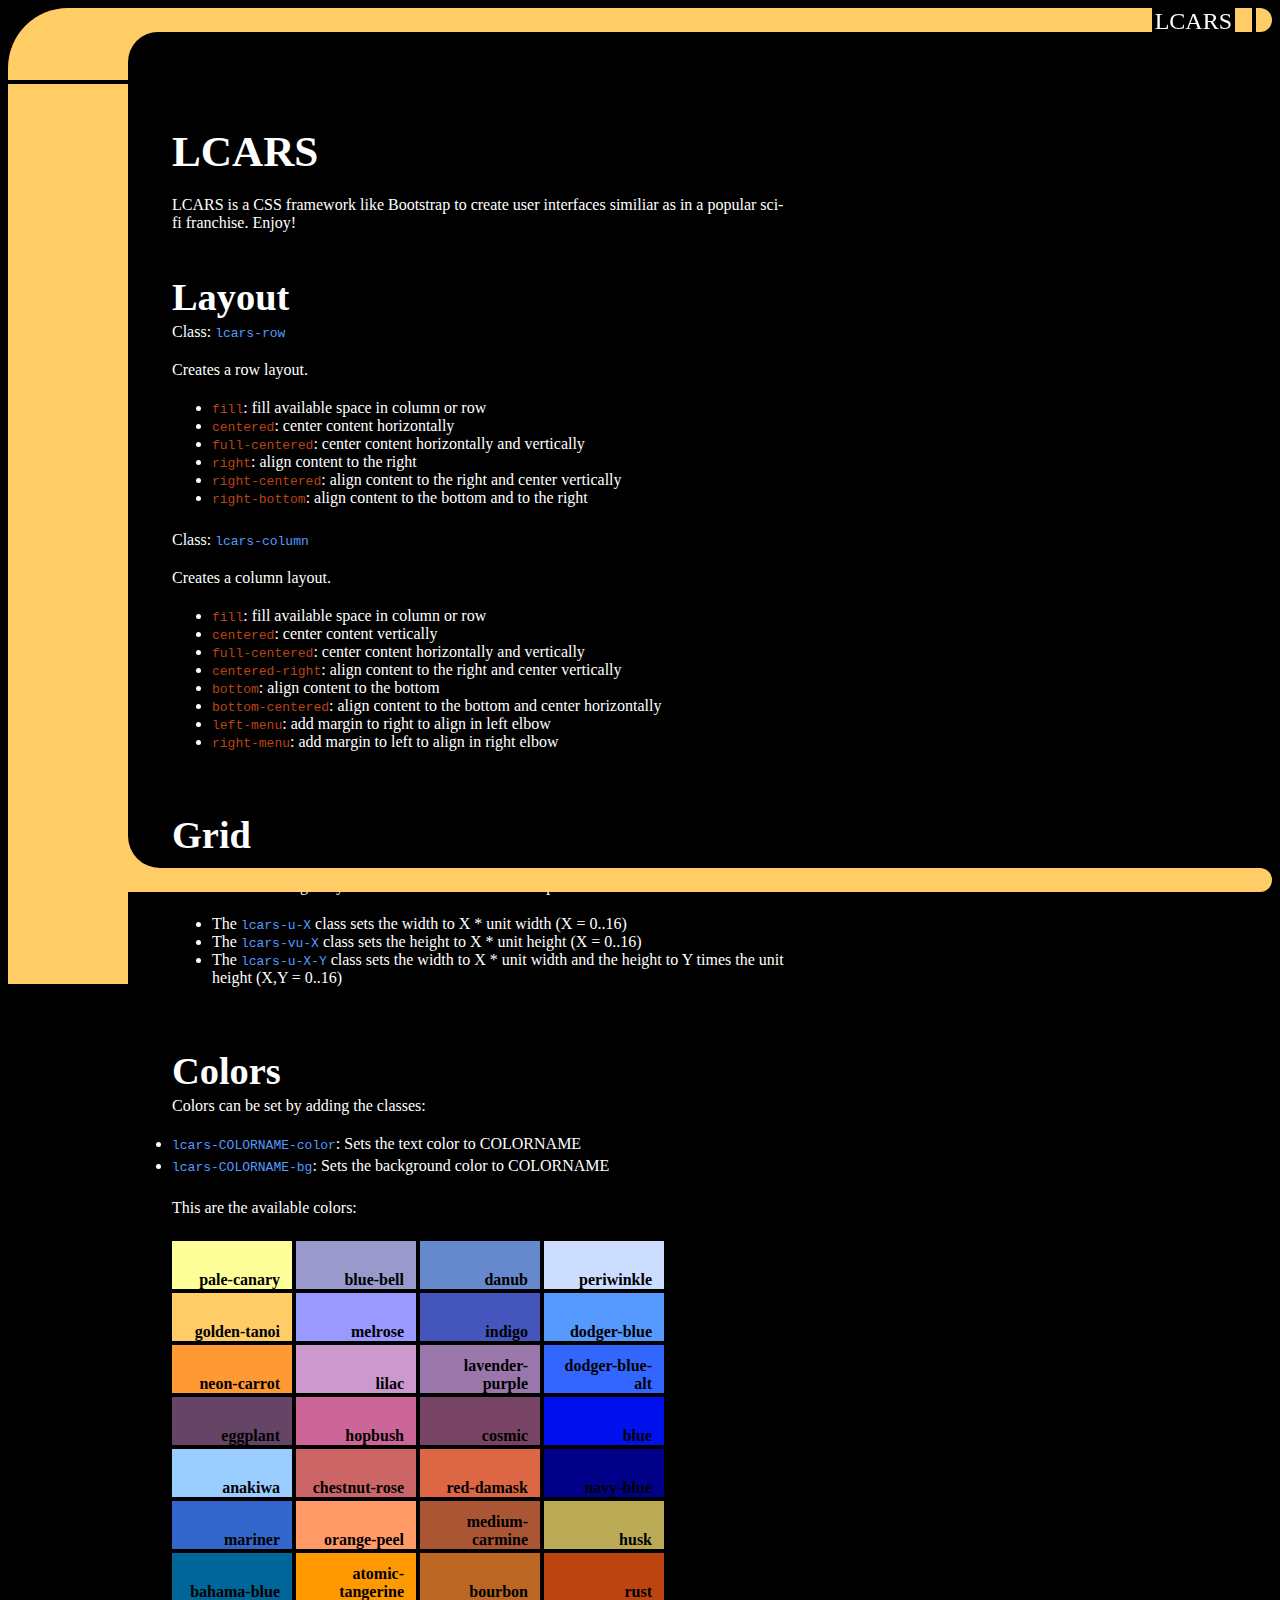
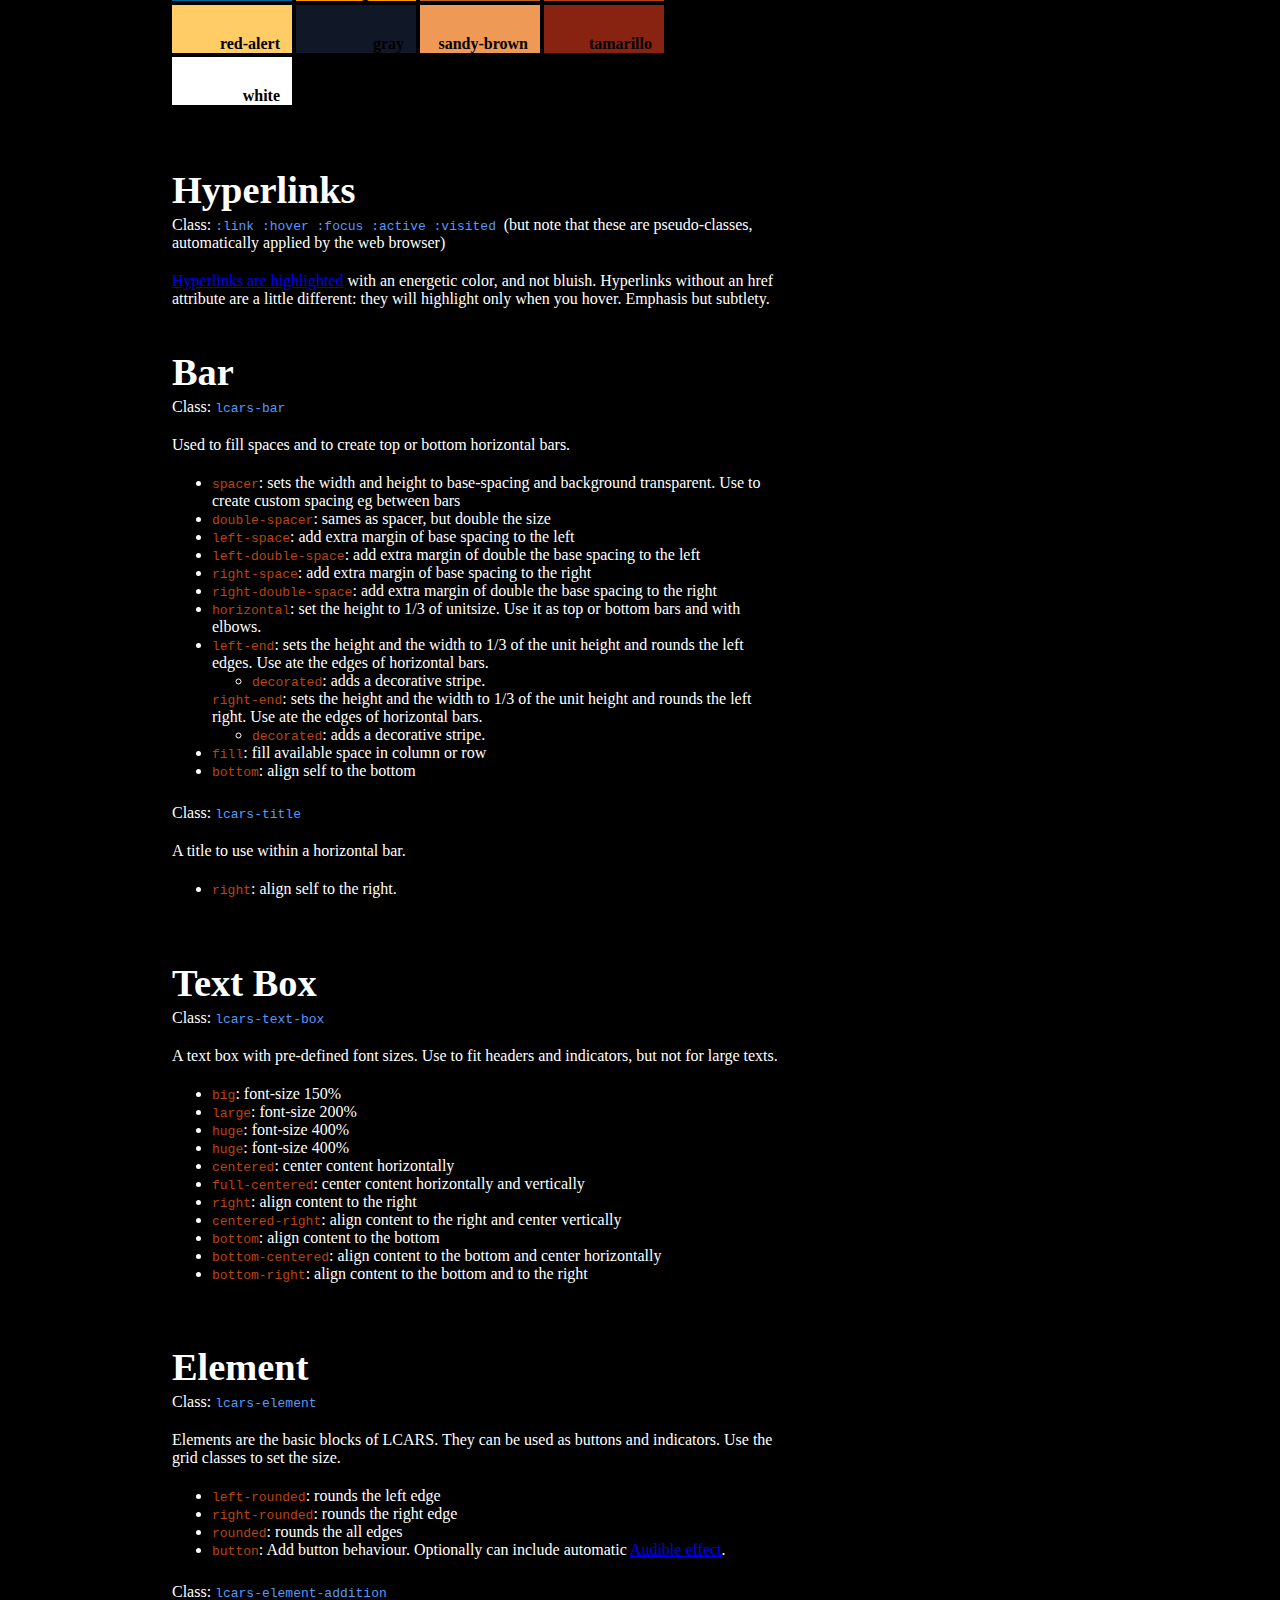
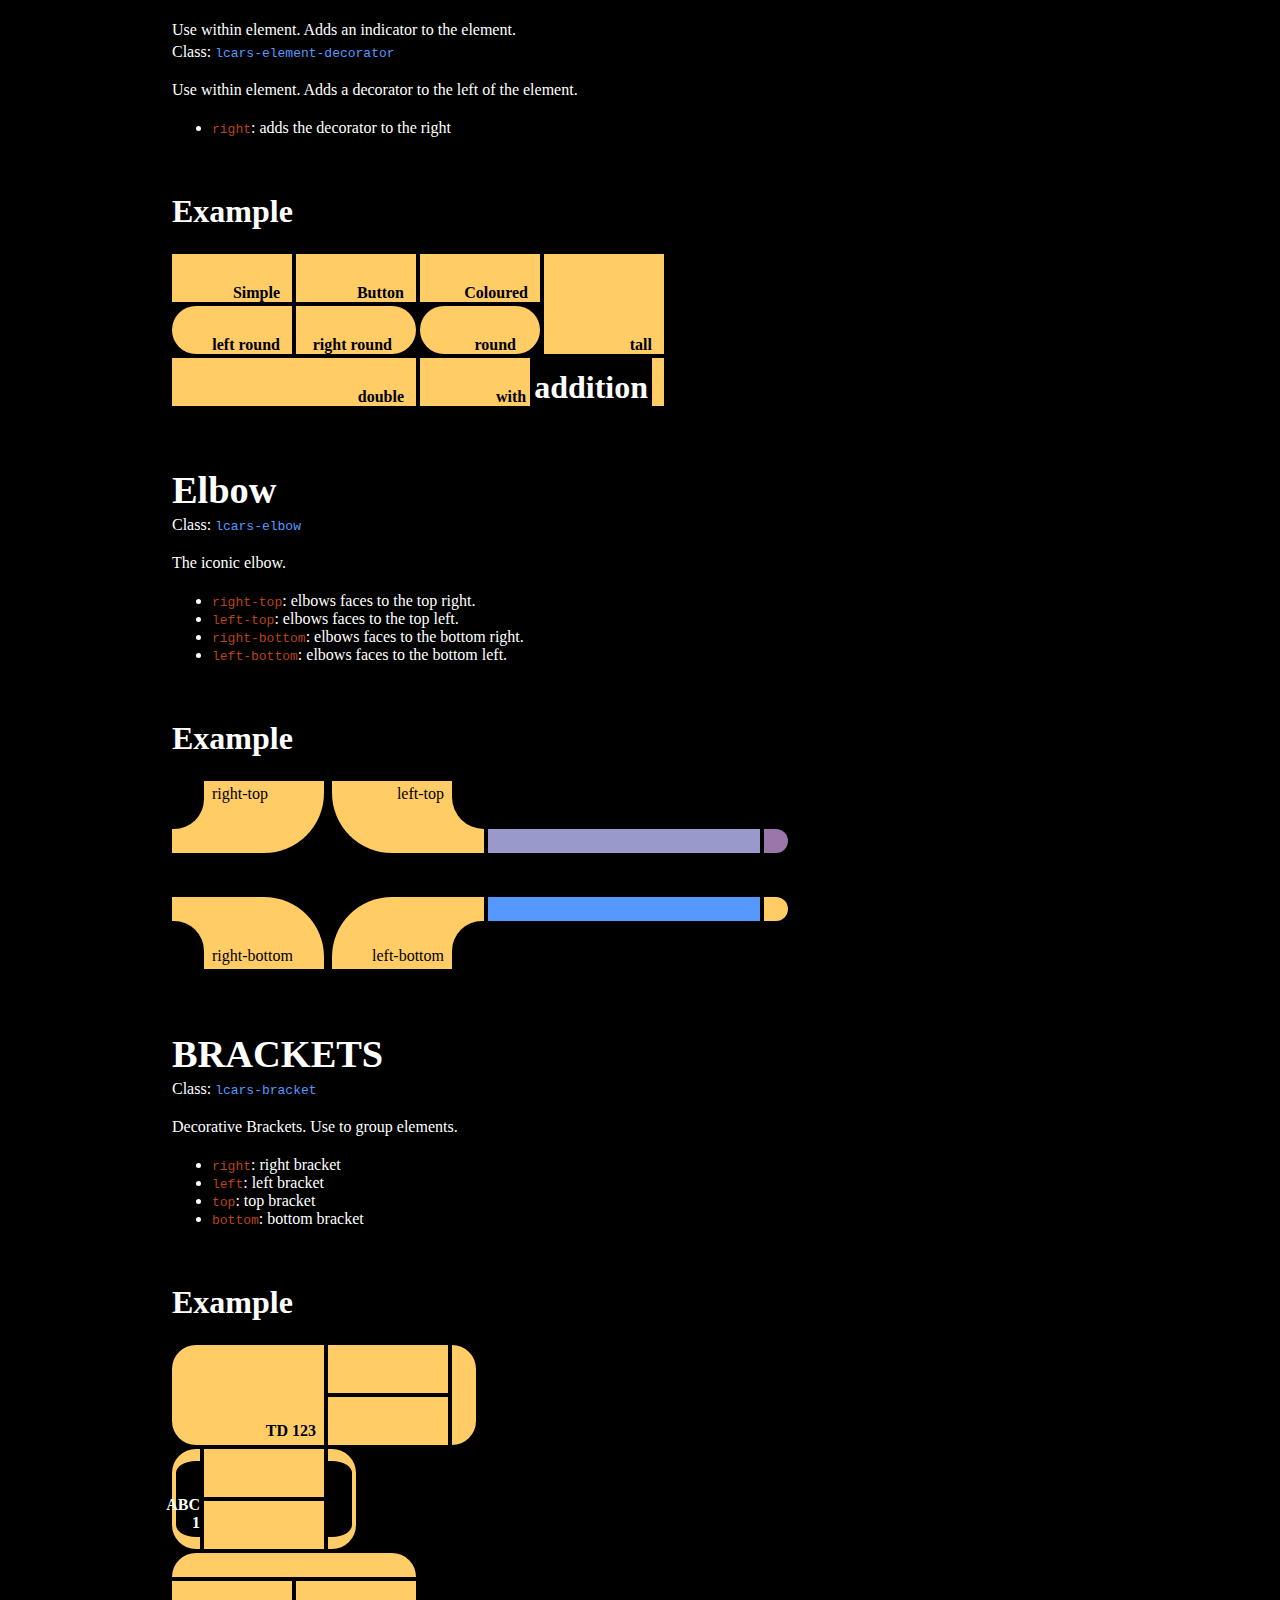
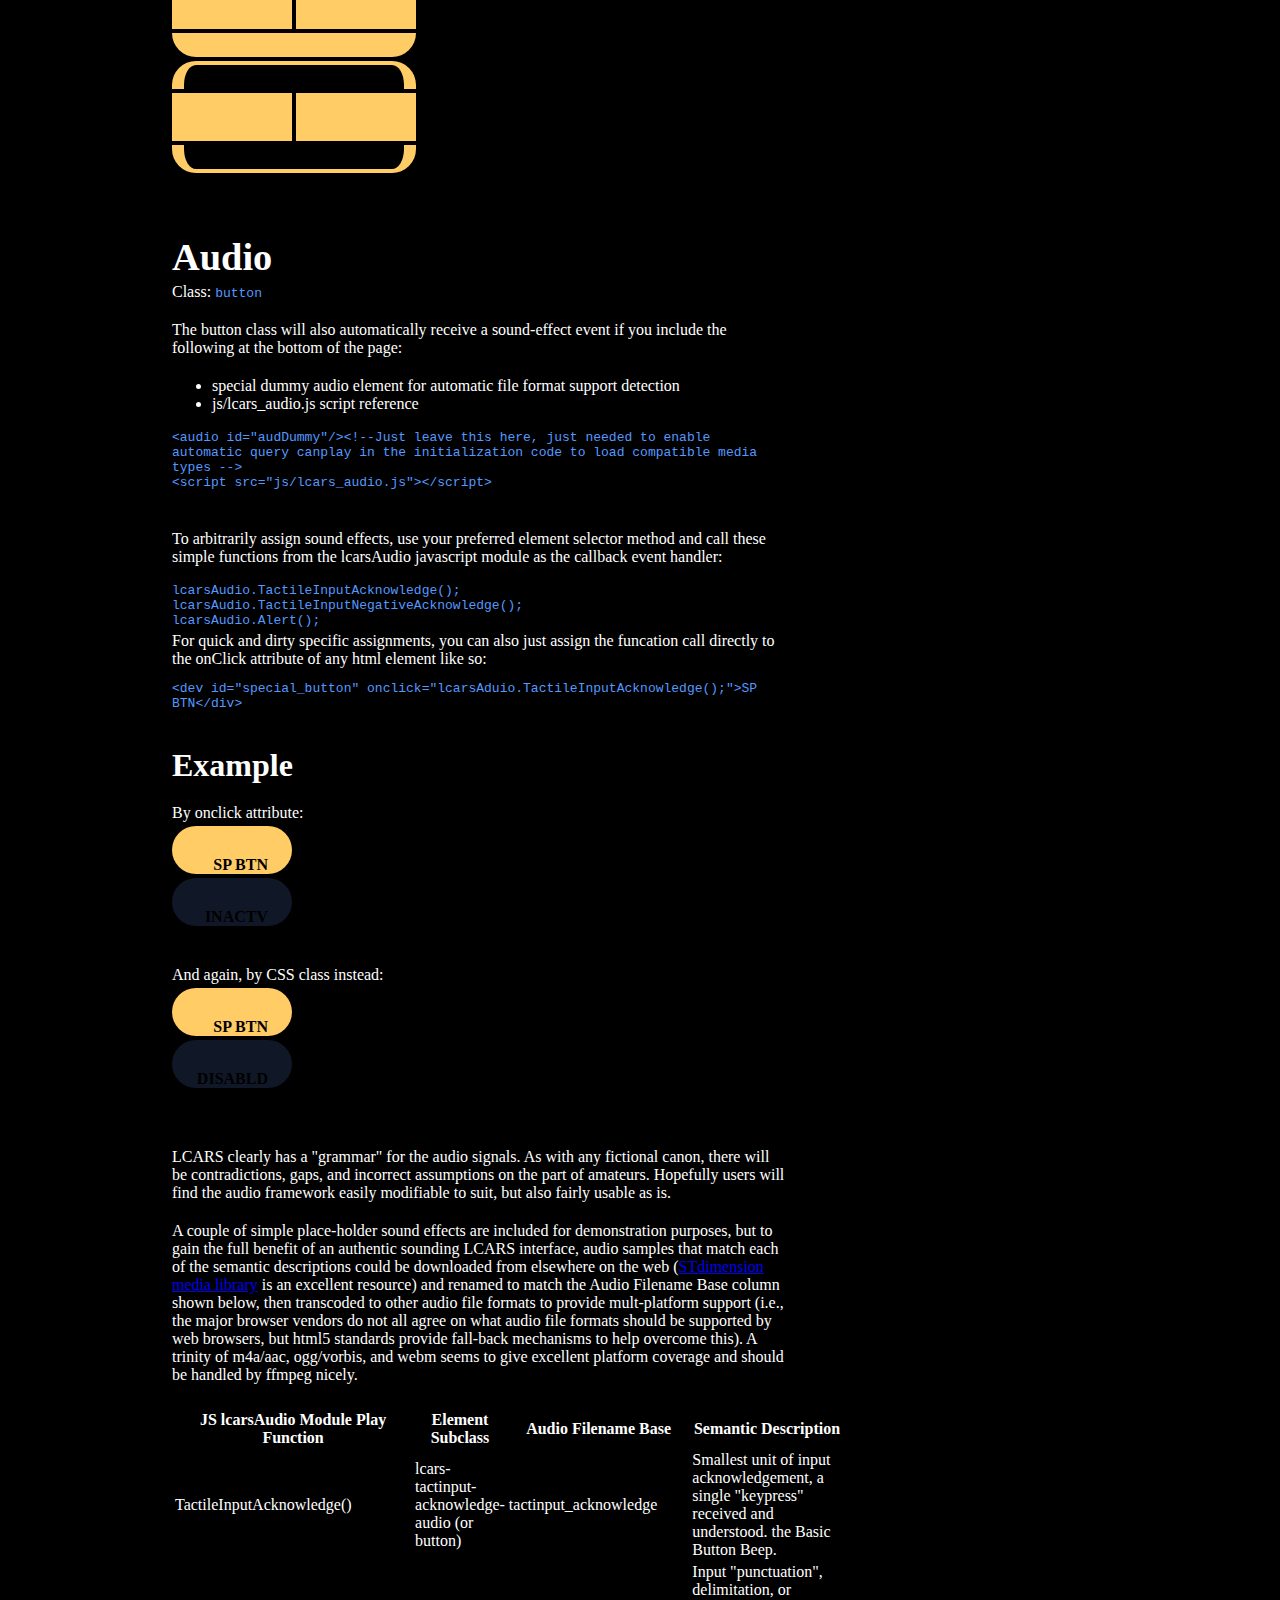
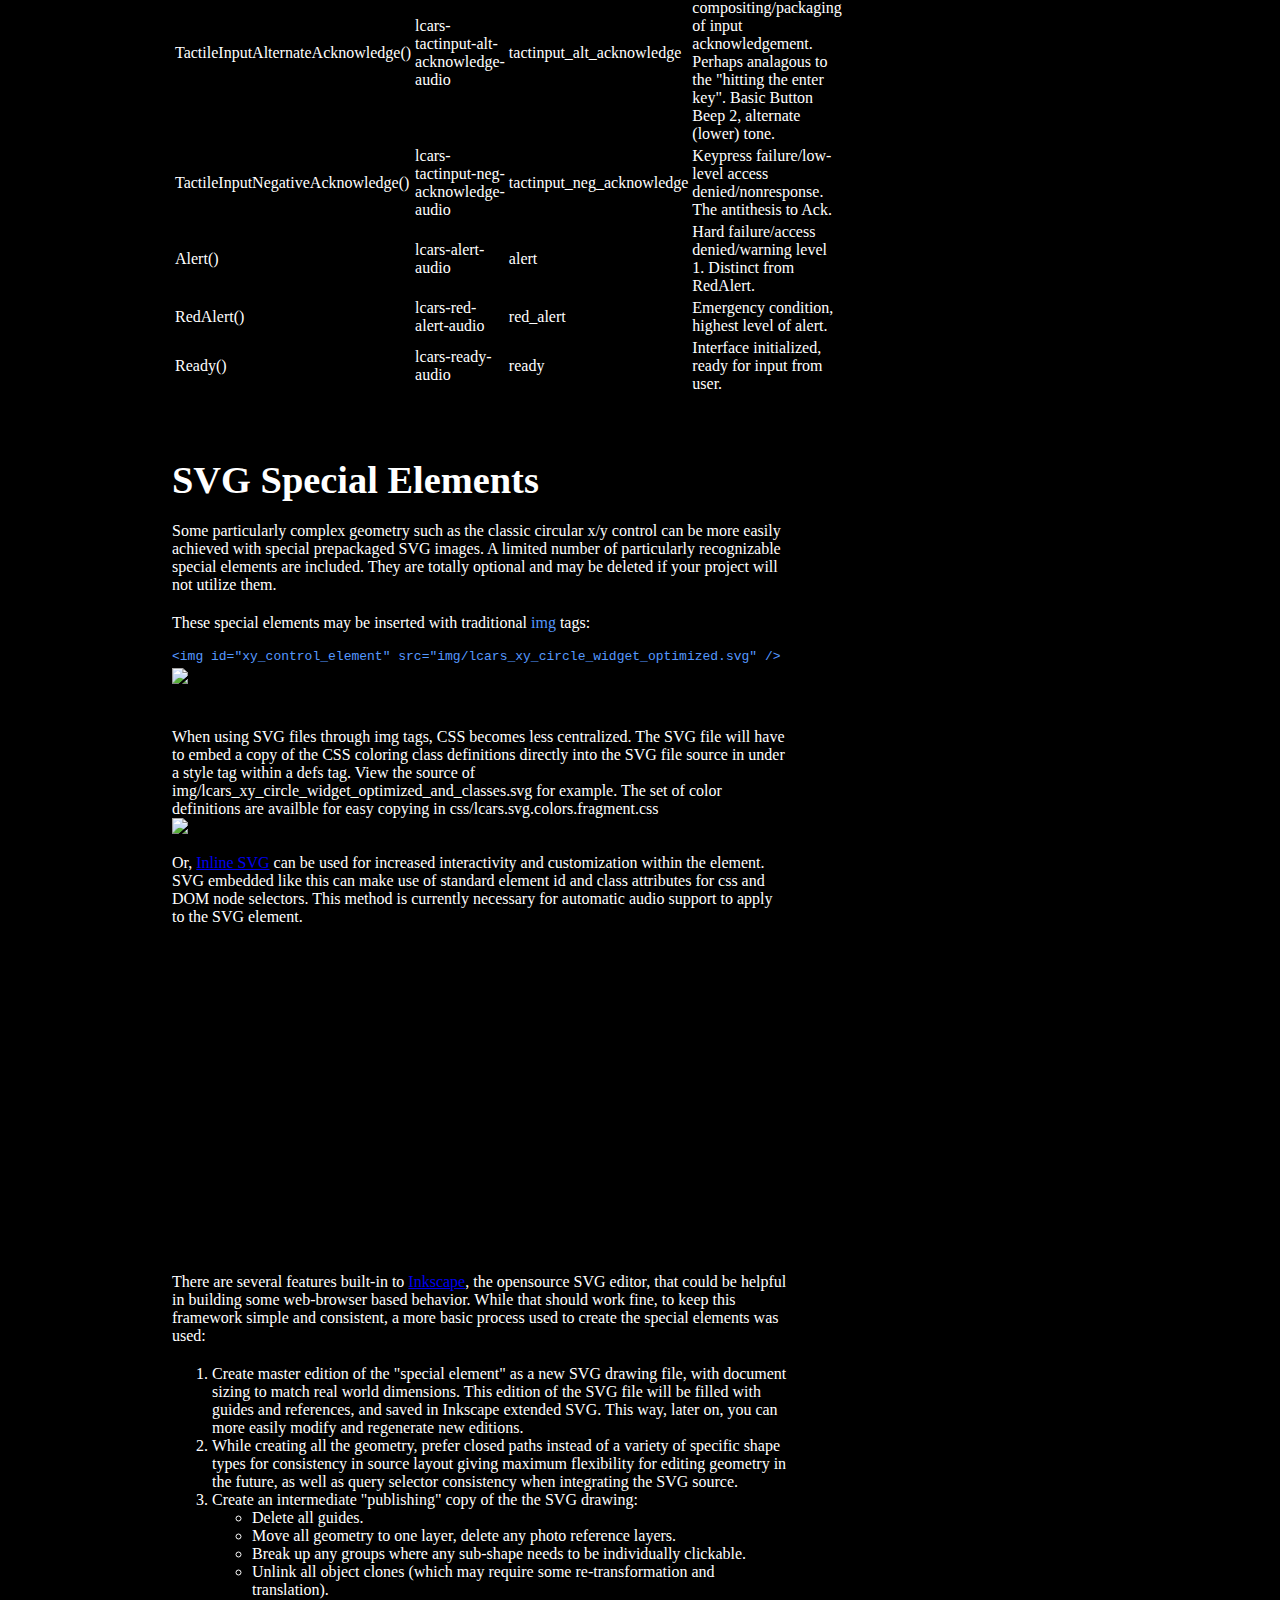
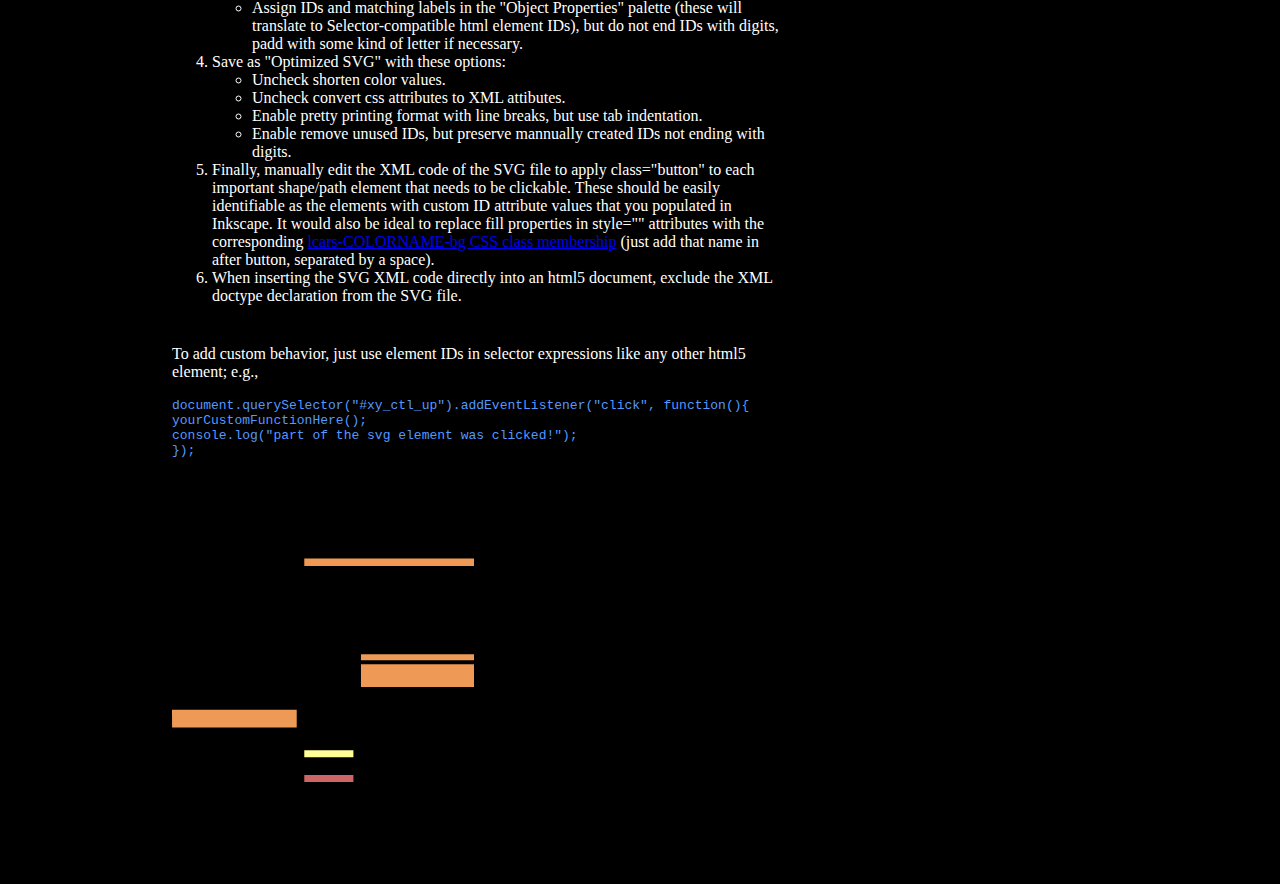
==== commit 0d4710c2: "Bracket flexibility demo." ====
--- a/lcars/index.html
+++ b/lcars/index.html
@@ -5,6 +5,9 @@
   <title>LCARS</title>
   <link rel="stylesheet" href="css/lcars.css">
   <style>
+
+  html, body { background: black; 
+  font-family:"Arial Narrow";}
   p, h1, h2, h3 {
     margin-top: 1em;
   }
@@ -15,18 +18,31 @@
     word-wrap: break-word;
   }
 
-  table.localCustomFunWithCaptions caption {
-    margin-left: -.5em;
-    margin-bottom: .5em;
-    text-align: right;
-    border-right: .8em solid;
-    border-left: 32rem solid;
-    border-radius: .5em;
-    padding-right: .33em;
-    padding-bottom: -.15em;
+  .lcars-bracket{
+	      display: flex;
+		          justify-content: flex-end;
+				     align-items: flex-end;
+					         text-align: right;
+							 	color: black;
+									font-weight:bolder;
   }
-  #audio_class_summary {
-	  font-size:.9rem;
+  .lcars-bracket.left.hollow{
+	  color:white;
+      display: flex;
+	  justify-content: flex-end;
+		     align-items: flex-end;
+				 text-align: right;
+			font-weight:bolder;
+				padding-right:0;
+  }
+  .lcars-bracket.left{
+	  /* width:4em;*/
+		  padding-right:.5em;
+			  padding-bottom:.275em;
+  }
+  .lcars-bracket.left.lcars-u-1{
+	  width:7.625rem;
+	  width:9em;
   }
   </style>
 </head>
@@ -38,7 +54,7 @@
 		<div id="header" class="lcars-row header">
 
 			<!-- ELBOW -->
-			<div class="lcars-elbow left-bottom lcars-golden-tanoi-bg"></div>
+			<div class="lcars-elbow left-bottom lcars-tan-bg"></div>
 
 			<!-- BAR WITH TITLE -->
 			<div class="lcars-bar horizontal">
@@ -51,22 +67,8 @@
 
 		<!-- SIDE MENU ================================================= -->
 
-		<div id="left-menu" class="lcars-column start-space lcars-u-1" style="text-transform: uppercase;">
-			<a href="#container"><div class="lcars-element button lcars-chestnut-rose-bg">TOP</div></a>
-			<a href="#layout_section"><div class="lcars-element button">Layout</div></a>
-			<a href="#grid_section"><div class="lcars-element button">Grid</div></a>
-			<a href="#colors_section"><div class="lcars-element button">Colors</div></a>
-			<a href="#hyperlinks_section"><div class="lcars-element button">Links</div></a>
-			<a href="#bar_section"><div class="lcars-element button">Bar</div></a>
-			<a href="#textbox_section"><div class="lcars-element button">Text Box</div></a>
-			<a href="#element_section"><div class="lcars-element button">Element</div></a>
-			<a href="#elbow_section"><div class="lcars-element button">Elbow</div></a>
-			<a href="#brackets_section"><div class="lcars-element button">Brackets</div></a>
-			<a href="#inputs_section"><div class="lcars-element button">INPUTS</div></a>
-			<a href="#table_section"><div class="lcars-element button">TABLE</div></a>
-			<a href="#audio_section"><div class="lcars-element button lcars-pale-canary-bg">Audio</div></a>
-			<a href="#svg_section"><div class="lcars-element button lcars-pale-canary-bg">SVG</div></a>
-			<a href="https://github.com/joernweissenborn/lcars" target="_blank"><div class="lcars-element button lcars-lavender-purple-bg">SRC</div></a>
+		<div id="left-menu" class="lcars-column start-space lcars-u-1">
+
 			<!-- FILLER -->
 			<div class="lcars-bar lcars-u-1"></div>
 		</div>
@@ -75,7 +77,7 @@
 
 		<div id="footer" class="lcars-row ">
 			<!-- ELBOW -->
-			<div class="lcars-elbow left-top lcars-golden-tanoi-bg"></div>
+			<div class="lcars-elbow left-top lcars-tan-bg"></div>
 			<!-- BAR -->
 			<div class="lcars-bar horizontal both-divider bottom"></div>
 			<!-- ROUNDED EDGE -->
@@ -90,17 +92,12 @@
 				<h1>LCARS</h1>
 
 				<p>
-					LCARS is a purely client-side CSS and HTML framework, similar to Bootstrap, Foundation, Topcoat, Brick, or Pure to create user interfaces similiar to a certain popular sci-fi franchise. Enjoy!
-				</p>
-				<p>
-					There are a few requirements in terms of HTML element nesting and corresponding CSS classes that are necessary for the styling to apply correctly. Looking directly at the source of this demonstration/documentation page should prove instructive. You might even use a copy of this page as a sort of a template; just delete and replace the parts you do not want.
-				</p>
-				<p>
-					Each of the following sections will specify a primary CSS class name (in blue colored text) to assign to an HTML element to apply the appropriate CSS styling rules to achieve the described effect. Many primary classes will also have a list of secondary modifier class names (in red colored text) that can be appended to the class list to give additional styling options. Note that CSS classes are cumulative and cascading; i.e., you can combine them and the styling effects will (mostly) be inherited by the descendent nested-within html elements.
-				</p>
+					LCARS is a CSS framework like Bootstrap to create user interfaces similiar as in a popular sci-fi franchise. Enjoy!
+				</p>
+
 
 				<!-- LAYOUT -->
-				<h2 id="layout_section">Layout</h2>
+				<h2>Layout</h2>
 
 				<span>Class: <pre class="lcars-dodger-blue-color">lcars-row</pre></span>
 				<p>
@@ -133,54 +130,19 @@
 				</p>
 
 				<!-- GRID -->
-				<h2 id="grid_section">Grid</h2>
-
-				<p>
-				<a>LCARS has a strict grid layout system. Item sizes are set in multiples of unit size.</a>
+				<h2>Grid</h2>
+
+				<p>
+				<a>LCARS has a strict grid system. Item sizes are set in multiples of unit size. </a>
 				<ul>
 					<li>The <pre class="lcars-dodger-blue-color">lcars-u-X</pre> class sets the width to X * unit width (X = 0..16) </li>
 					<li>The <pre class="lcars-dodger-blue-color">lcars-vu-X</pre> class sets the height to X * unit height (X = 0..16)</li>
 					<li>The <pre class="lcars-dodger-blue-color">lcars-u-X-Y</pre> class sets the width to X * unit width and the height to Y times the unit height (X,Y = 0..16)</li>
 				</ul>
 				</p>
-				<p>
-				<div class="lcars-row" > <!--Rows of columns work easily -->
-					<div class="lcars-column lcars-u-1"> <div class="lcars-element ">U-1</div> </div> 
-					<div class="lcars-column lcars-u-1"> <div class="lcars-element ">U-1</div> </div> 
-					<div class="lcars-column lcars-u-1"> <div class="lcars-element ">U-1</div> </div> 
-					<div class="lcars-column lcars-u-1"> <div class="lcars-element ">U-1</div> </div> 
-				</div>
-				<div class="lcars-row" > <!--Default unit multiple, if no class is specified, is 1-->
-					<div class="lcars-column lcars-u-2"> <div class="lcars-element ">U-1</div> </div> 
-					<div class="lcars-column lcars-u-2"> <div class="lcars-element lcars-u-2">U-2</div> </div> 
-				</div>
-				<div class="lcars-row" > 
-					<div class="lcars-column lcars-u-3"> <div class="lcars-element lcars-u-3">U-3</div> </div>
-					<div class="lcars-column lcars-u-1"> <div class="lcars-element lcars-u-1">U-1</div> </div>
-				</div>
-				<div class="lcars-row" > 
-					<div class="lcars-column lcars-u-4">
-						<div class="lcars-element lcars-u-4">U-4</div>
-					</div>
-				</div>
-
-				</p>
-
-				<div class="lcars-column lcars-u-2" > <!--However, columns of rows might not behave the way you would expect-->
-					<div class="lcars-row lcars-u-1"> <div class="lcars-element lcars-u-1">U-1</div> </div> 
-					<div class="lcars-row lcars-u-1"> <div class="lcars-element lcars-u-1">U-1</div> </div> 
-				</div>
-				<div class="lcars-column lcars-u-2" > 
-					<div class="lcars-row"> <div class="lcars-element lcars-u-1">U-1</div> </div> 
-					<div class="lcars-row"> <div class="lcars-element lcars-u-1">U-1</div> </div> 
-				</div>
-				<div class="lcars-column"> <!-- If grid size specification doesn't work as you expect, try moving the class deeper down-->
-					<div class="lcars-row"> <div class="lcars-element lcars-u-2">U-2</div> </div> 
-					<div class="lcars-row"> <div class="lcars-element lcars-u-4">U-4</div> </div> 
-				</div>
 
 				<!-- COLORS  -->
-				<h2 id="colors_section">Colors</h2>
+				<h2 id="colors">Colors</h2>
 
 				Colors can be set by adding the classes:
 				<p>
@@ -241,7 +203,7 @@
 
 
 				<!-- HYPERLINKS -->
-				<h2 id="hyperlinks_section">Hyperlinks</h2>
+				<h2>Hyperlinks</h2>
 
 				<span>Class: <pre class="lcars-dodger-blue-color">:link :hover :focus :active :visited </pre> (but note that these are pseudo-classes, automatically applied by the web browser)</span>
 				<p>
@@ -252,7 +214,7 @@
 
 
 				<!-- Bar -->
-				<h2 id="bar_section">Bar</h2>
+				<h2>Bar</h2>
 
 
 				<span>Class: <pre class="lcars-dodger-blue-color">lcars-bar</pre></span>
@@ -289,11 +251,12 @@
 				</p>
 
 				<!-- TEXT BOX -->
-				<h2 id="textbox_section">Text Box</h2>
+				<h2>Text Box</h2>
+
 
 				<span>Class: <pre class="lcars-dodger-blue-color">lcars-text-box</pre></span>
 				<p>
-				A display-only text box with pre-defined font sizes. Use to fit headers and indicators, but not for large texts. Also not for <a href="#inputs">text inputs</a>.
+				<a>A text box with pre-defined font sizes. Use to fit headers and indicators, but not for large texts.</a>
 
 				<ul>
 					<li><span><pre class="lcars-rust-color">big</pre>: font-size 150%</span></li>
@@ -307,22 +270,15 @@
 					<li><span><pre class="lcars-rust-color">bottom</pre>: align content to the bottom</span></li>
 					<li><span><pre class="lcars-rust-color">bottom-centered</pre>: align content to the bottom and center horizontally</span></li>
 					<li><span><pre class="lcars-rust-color">bottom-right</pre>: align content to the bottom and to the right</span></li>
-					<li><span><pre class="lcars-rust-color">blink</pre>: attention demanding blinking text</span></li>
 				</ul>
-
-				</p>
-				<h3>Example</h3>
-				<div class="lcars-text-box right lcars-u-6 ">COMMS STATUS NOMINAL</div>
-				<div class="lcars-text-box large centered lcars-u-6 blink">INCOMING TRANSMISSION</div>
-
-
+				</p>
 
 				<!-- ELEMENT -->
-				<h2 id="element_section">Element</h2>
+				<h2>Element</h2>
 
 				<span>Class: <pre class="lcars-dodger-blue-color">lcars-element</pre></span>
 				<p>
-				<a>Elements are the basic blocks of LCARS. They can be used as buttons and indicators. Use the grid classes to set the size. The html "div" is typically the preferred tag to assign the lcars-element tag to.</a>
+				<a>Elements are the basic blocks of LCARS. They can be used as buttons and indicators. Use the grid classes to set the size.</a>
 
 				<ul>
 					<li><span><pre class="lcars-rust-color">left-rounded</pre>: rounds the left edge</span></li>
@@ -358,7 +314,7 @@
 								<div class="lcars-row">
 									<div class="lcars-element">Simple</div>
 									<div class="lcars-element button">Button</div>
-									<div class="lcars-element lcars-red-alert-bg">Coloured</div>
+									<div class="lcars-element lcars-red-bg">Coloured</div>
 								</div>
 								<div class="lcars-row">
 									<div class="lcars-element left-rounded">left round</div>
@@ -370,7 +326,7 @@
 						</div>
 						<div class="lcars-row">
 							<div class="lcars-element lcars-u-2-1">double</div>
-							<div class="lcars-element lcars-u-2-1 lcars-lilac-bg">
+							<div class="lcars-element lcars-u-2-1 lcars-red-bg">
 								<div> with </div>
 								<div class="lcars-element-addition ">addition</div>
 							</div>
@@ -378,7 +334,7 @@
 					</div>
 				</p>
 
-				<h2 id="elbow_section">Elbow</h2>
+				<h2>Elbow</h2>
 
 				<span>Class: <pre class="lcars-dodger-blue-color">lcars-elbow</pre></span>
 				<p>
@@ -396,11 +352,11 @@
 
 				<p>
 					<div class="lcars-row">
-						<div class="lcars-elbow right-top lcars-golden-tanoi-bg">
+						<div class="lcars-elbow right-top lcars-tan-bg">
 							<a>right-top</a>
 						</div>
 						<div class="lcars-bar double-spacer"></div>
-						<div class="lcars-elbow left-top lcars-golden-tanoi-bg">
+						<div class="lcars-elbow left-top lcars-tan-bg">
 							<a>left-top</a>
 						</div>
 						<div class="lcars-bar spacer"></div>
@@ -411,21 +367,21 @@
 				</p>
 				<p>
 					<div class="lcars-row">
-						<div class="lcars-elbow right-bottom lcars-golden-tanoi-bg">
+						<div class="lcars-elbow right-bottom lcars-tan-bg">
 							<a>right-bottom</a>
 						</div>
 						<div class="lcars-bar double-spacer"></div>
-						<div class="lcars-elbow left-bottom lcars-golden-tanoi-bg">
+						<div class="lcars-elbow left-bottom lcars-tan-bg">
 							<a>left-bottom</a>
 						</div>
 						<div class="lcars-bar spacer"></div>
 						<div class="lcars-bar horizontal lcars-dodger-blue-bg right-divider"></div>
 						<div class="lcars-bar spacer"></div>
-						<div class="lcars-bar horizontal lcars-golden-tanoi-bg right-end"></div>
-					</div>
-				</p>
-
-				<h2 id="brackets_section">Brackets</h2>
+						<div class="lcars-bar horizontal lcars-tan-bg right-end"></div>
+					</div>
+				</p>
+
+				<h2>BRACKETS</h2>
 
 				<span>Class: <pre class="lcars-dodger-blue-color">lcars-bracket</pre></span>
 				<p>
@@ -442,7 +398,7 @@
 				<p>
 
 				<div class="lcars-row">
-					<div class="lcars-bracket left"></div>
+					<div class="lcars-bracket left lcars-u-1">TD 123</div>
 					<div class="lcars-column">
 						<div class="lcars-element"></div>
 						<div class="lcars-element"></div>
@@ -451,7 +407,7 @@
 				</div>
 
 				<div class="lcars-row">
-					<div class="lcars-bracket left hollow"></div>
+					<div class="lcars-bracket left hollow">ABC 1</div>
 					<div class="lcars-column">
 						<div class="lcars-element"></div>
 						<div class="lcars-element"></div>
@@ -469,7 +425,7 @@
 				</div>
 
 				<div class="lcars-column lcars-u-2">
-					<div class="lcars-bracket top hollow"></div>
+					<div class="lcars-bracket top hollow"TEXT TEST></div>
 					<div class="lcars-row">
 						<div class="lcars-element"></div>
 						<div class="lcars-element"></div>
@@ -477,177 +433,6 @@
 					<div class="lcars-bracket bottom hollow"></div>
 				</div>
 
-				</p>
-
-
-				<!-- INPUTS -->
-				<h2 id="inputs_section">Inputs</h2>
-
-				<p> Basic input controls other than buttons. Text inputs and range (slider) inputs, for example.
-				</p>
-				<p> Note that these elements are somewhat outside of the atested UI elements. As far as arbitrary, free-form input, we can observe voice input, but we can only infer manual arbitrary input via stylus or some kind of configurable, temporarily displayed full alphanumeric tactile "keyboard". Nonetheless, here we have more reasonable defaults (than regular raw browswer defaults) to blend in a little better, should you need them. Beware though that it will be and will seem a bit inauthentic.
-				</p>
-				
-				<h3>Text</h3>
-				<span>Class: <pre class="lcars-dodger-blue-color">lcars-text-input</pre></span>
-				<p>
-				<span>A single-line text box and a multi-line text area that users may type into.</span>
-					<ul>
-						<li><span><pre class="lcars-rust-color">decorated</pre>: add simple right and left borders to indicate text input area boundaries.</span></li>
-						<li><span><pre class="lcars-rust-color">left-rounded</pre>: rounds the left edge</span></li>
-						<li><span><pre class="lcars-rust-color">right-rounded</pre>: rounds the right edge</span></li>
-						<li><span><pre class="lcars-rust-color">rounded</pre>: rounds the all edges</span></li>
-					</ul>
-				</p>
-				<h4>Example</h4>
-				<p>	Single-line
-					<input id="username1" class="lcars-text-input decorated lcars-husk-color"/>
-				</p>
-				<p>	
-					<input id="username2" class="lcars-text-input decorated rounded lcars-lilac-color"/>
-				</p>
-				<p>	Multi-line basic
-				</p>
-				<p>
-					<textarea id="description" class="lcars-text-box lcars-u-4">INITIAL DATA
-					</textarea>
-				</p>
-				<p>	Multi-line with more decoration
-				</p>
-				<p>
-					Somewhat more complicated here; the width has to be specified at a higher position in the DOM tree, and then the height has to be specified at the textrea element itself.
-					Also recommended: setting the min-height and max-height properties to avoid bad reflows or overlapping during resizing.
-				</p>
-				<p>
-					<div class="lcars-row">
-						<div class="lcars-bracket left hollow"></div>
-						<div class="lcars-column lcars-u-5" > <!-- style="width:85%;" also worked pretty well, but lcars-u-X grid classes are preferred. -->
-							<!--
-							<div class="lcars-element">
-							</div>
-							-->
-							<!-- and you may just might want a small negative margin-top on this, like -.25em; to get things nice and square.-->
-								<input id="entry_index" class="lcars-text-input " value="L0:SD:31415.92" />
-								<textarea id="log_text" class="lcars-text-input" style="min-height:4em; height:14em; max-height: 30em; width:100%;">CAPTAIN'S LOG, SUPPLEMENTAL.     STARDATE 	31415.92
-ALL FRONTIERS ARE FINAL, AND ALL THE BOLD GOINGS ARE INDEED GOING ON. WE HOPE FOR ALL THAT LIFE WILL BE LONG AND PROSPERITY WILL ABOUND.
-
-CREW IS SHIP-SHAPE. IS THERE ANYWHERE WE'VE NEVER GONE BEFORE? SURELY IT IS SO, SURELY WE WILL GO TO FIND THAT WHICH HAS NEVER BEEN OBSERVED BY OUR KIND IN A PRIOR EPOCH.
-
-HERE WE SEE JUSTIFIED TEXT, PER PARAGRAPH, AND NEWLINE CHARACTERS (IN THE SOURCE) ARE RESPECTED.
-</textarea>
-						</div>
-					</div>
-				</p>
-
-				<h3> Range</h3>
-				<span>Class: <pre class="lcars-dodger-blue-color">lcars-range-input</pre></span>
-
-				<p>
-				<span>Range inputs might also be called "slider bars". Note that these have some added complexity including multiple html elements inside a form element and some behavior-driving JavaScript, though this appears to be <a href="https://developer.mozilla.org/en-US/docs/Web/HTML/Element/input/range">standard html5</a>.</span>
-				</p>
-				<h4>Example</h4>
-				<p>
-					<form oninput="emitterFreqdisp.value=emitterFrequency.value">
-						<label for="emitterFreq">EMITTER FREQUENCY </label>
-						<input type="range" name="emitterFreq" id="emitterFrequency" min="50000" max="500000" step="100" value="250000">
-						<output class="lcars-slider-output" for="emitterFreq" id="emitterFreqdisp">0</output>THz
-					</form>
-				</p>
-				<p>
-					<form oninput="emitterPowerDisp.value=emitterPwr.value">
-					<div class="lcars-column">
-						<div class="lcars-row">
-							<div class="lcars-element lcars-u-2-1">EMITTER</div>
-							<div class="lcars-element lcars-u-2-1 lcars-pale-canary-bg">
-								<div> POWER </div>
-								<!-- the span helps to prevent the output from insisting on block dipslay (rather than preferred inline display) -->
-								<div class="lcars-element-addition "><span><output class="lcars-slider-output" for="emitterPower" id="emitterPowerDisp" >0</output>MJ</span>
-									<input type="range" name="emitterPower" id="emitterPwr" min="1" max="10" step="1" value="3" style="width:100%" class="XXlcars-pale-canary-color"> <!--sometimes looks nice with width:100% -->
-								</div>
-							</div>
-							<div class="lcars-element right-rounded">002</div>
-						</div>
-					</div>
-					</form>
-				</p>
-
-<!--========================= This is not ready yet. very much WIP, TODO.
-				<p>
-				<span>Class: <pre class="lcars-dodger-blue-color">lcars-range-input-vertical</pre></span>
-					Note that multitouch is probably not going to work. You might have to do some clever linking in a javascript code behind to get, say, all three verticals to progress linked together.
-					Note some extra tricky parts to the vertical slider via CSS rotation transform:  height and width are "swapped", but the margins aren't (on chrome, anyway), so you might see some weird flow.
-					It is possible that you will find this too cumbersome, and would prefer to leave this to the realm of "complex geometry", and therefore another of the SVG extensions.
-				</p>
-				<p XXstyle=" transform: rotate(-90deg); height:5em;width:30em; margin-top:15em; margin-bottom:15em;">
-					<form oninput="tpProgressDisp.value=tpProgress.value">
-						<label for="emitterFreq">TRANSMISSION PROGRESS</label>
-						<input type="range" name="tpProgress" id="tpProgress" min="0" max="100" step="2" value="0" >
-						<!!-- how to get these side-by-side?
-						<input type="range" name="tpProgress2" id="tpProgress2" min="0" max="100" step="2" value="0" style=" transform: rotate(-90deg); height:5em;width:30em; margin-top:15em; margin-bottom:15em;">
-						<input type="range" name="tpProgress3" id="tpProgress3" min="0" max="100" step="2" value="0" style=" transform: rotate(-90deg); height:5em;width:30em; margin-top:15em; margin-bottom:15em;">
-						--!!>
-						<p>
-							<output class="lcars-slider-output" for="tpProgress" id="tpProgressDisp">0</output>%
-						</p>
-					</form>
-				</p>
-===================================-->
-
-
-				<!-- DATA TABLE -->
-				<h2 id="table_section">Table</h2>
-
-				<span>Class: <pre class="lcars-dodger-blue-color">lcars-table</pre></span>
-				<p>
-					Simple, two-dimensional tabularly structured data display.
-					<ul>
-						<li><span><pre class="lcars-rust-color">standard-header</pre>: Underlined and bold header row. Requires thead and tbody tags in table tag structure.</span></li>
-						<li><span><pre class="lcars-rust-color">scanning</pre>: apply a simple cycling animation, highlighting row-by-row. This will not be noticeable if you select white text color.</span></li>
-						<li><span><pre class="lcars-rust-color">scanning-fast</pre>: apply a simple cycling animation, highlighting row-by-row, at a faster tempo. This will not be noticeable if you select white text color.</span></li>
-					</ul>
-				</p>
-
-				<h3>Example</h3>
-
-				<p>
-					<table class="lcars-table lcars-periwinkle-color standard-header">
-					<!-- Note that for the standard-header class to function completely, 
-	     					the thead/tbody pairing is *required*. 
-					-->
-						<thead>
-							<tr><th>ONE</th><th>TWO</th><th>THREE</th></tr>
-						</thead>
-						<tbody>
-							<tr><td>A1</td><td>A2</td><td>A3</td></tr>
-							<tr><td>B1</td><td>B2</td><td>B3</td></tr>
-							<tr><td>C1</td><td>C2</td><td>C3</td></tr>
-						</tbody>
-					</table>
-				</p>
-				<p>
-					<table class="lcars-table scanning-fast lcars-husk-color">
-						<tr><td>A1</td><td>A2</td><td>A3</td></tr>
-						<tr><td>B1</td><td>B2</td><td>B3</td></tr>
-						<tr><td>C1</td><td>C2</td><td>C3</td></tr>
-						<tr><td>D1</td><td>D2</td><td>D3</td></tr>
-						<tr><td>E1</td><td>E2</td><td>E3</td></tr>
-						<tr><td>F1</td><td>F2</td><td>F3</td></tr>
-					</table>
-				</p>
-				<p>
-					<!--                                    Insert your own custom CSS classes, too.
-	                                          This one was defined only at the top of this page, in a "<style>" tag. -,
-                                                                                                                          V
-					-->
-					<table class="lcars-table scanning lcars-chestnut-rose-color  localCustomFunWithCaptions" >
-						<caption>TABLE 3</caption>
-						<tr><td>ALPHA1</td><td>ALPHA2</td><td>ALPHA3</td></tr>
-						<tr><td>BETA01</td><td>BET0A2</td><td>BETA03</td></tr>
-						<tr><td>GAMMA1</td><td>GAMMA2</td><td>GAMMA3</td></tr>
-						<tr><td>DELTA1</td><td>DELTA2</td><td>DELTA3</td></tr>
-						<tr><td>EPSLN1</td><td>EPSLN2</td><td>EPSLN3</td></tr>
-						<tr><td>ZETA01</td><td>ZETA02</td><td>ZETA03</td></tr>
-					</table>
 				</p>
 
 				<h2 id="audio_section">Audio</h2>
@@ -681,7 +466,6 @@
 						By onclick attribute:
 						<div id="special_button" class="lcars-element rounded" onclick="lcarsAudio.TactileInputAcknowledge();">SP BTN</div>
 						<div id="disabled_button" class="lcars-element lcars-gray-bg rounded" onclick="lcarsAudio.TactileInputNegativeAcknowledge();">INACTV</div>
-						<div id="special_button" class="lcars-element lcars-atomic-tangerine-bg rounded" onclick="lcarsAudio.TactileInputAcknowledge(); if(lcarsMode.state == 'Nominal') {lcarsMode.RedAlert();} else {lcarsMode.Nominal();}">RED ALERT</div>
 					</p>
 					<p>
 						And again, by CSS class instead:
@@ -707,7 +491,7 @@
 				</p>
 				<p>
 
-					<table id="audio_class_summary" class="lcars-periwinkle-color scanning lcars-u-8">
+					<table >
 					<thead>
 					    <tr><th>JS lcarsAudio Module Play Function</th> <th>Element Subclass</th> <th>Audio Filename Base</th> <th>Semantic Description</th>
 					<thead>
@@ -973,7 +757,6 @@
 
 <audio id="audDummy"/><!--Just leave this here, just needed to enable automatic query canplay in the initialization code to load compatible media types -->
 <script src="js/lcars_audio.js"></script>
-<script src="js/lcars_mode.js"></script>
 
 <script>
 	//All "booted" up notification. 
@@ -981,16 +764,6 @@
 	document.addEventListener("DOMContentLoaded", function(event) { 
 		lcarsAudio.Ready();
 	});
-
-	//Cosmetic-ish behavior: scroll to gets hidden by top row body frame, so we need to scroll back slighly to have the actual heading element for each section visible after an in-page navigation.
-	function locationHashChanged() {
-		if (location.hash.substr(-8) == "_section") {
-			console.info("in-page nav detected.");
-			setTimeout(function(){window.scrollBy(0,-100)}, 100);
-		}
-	}
-	window.onhashchange = locationHashChanged;
-
 </script>
 
 </body>
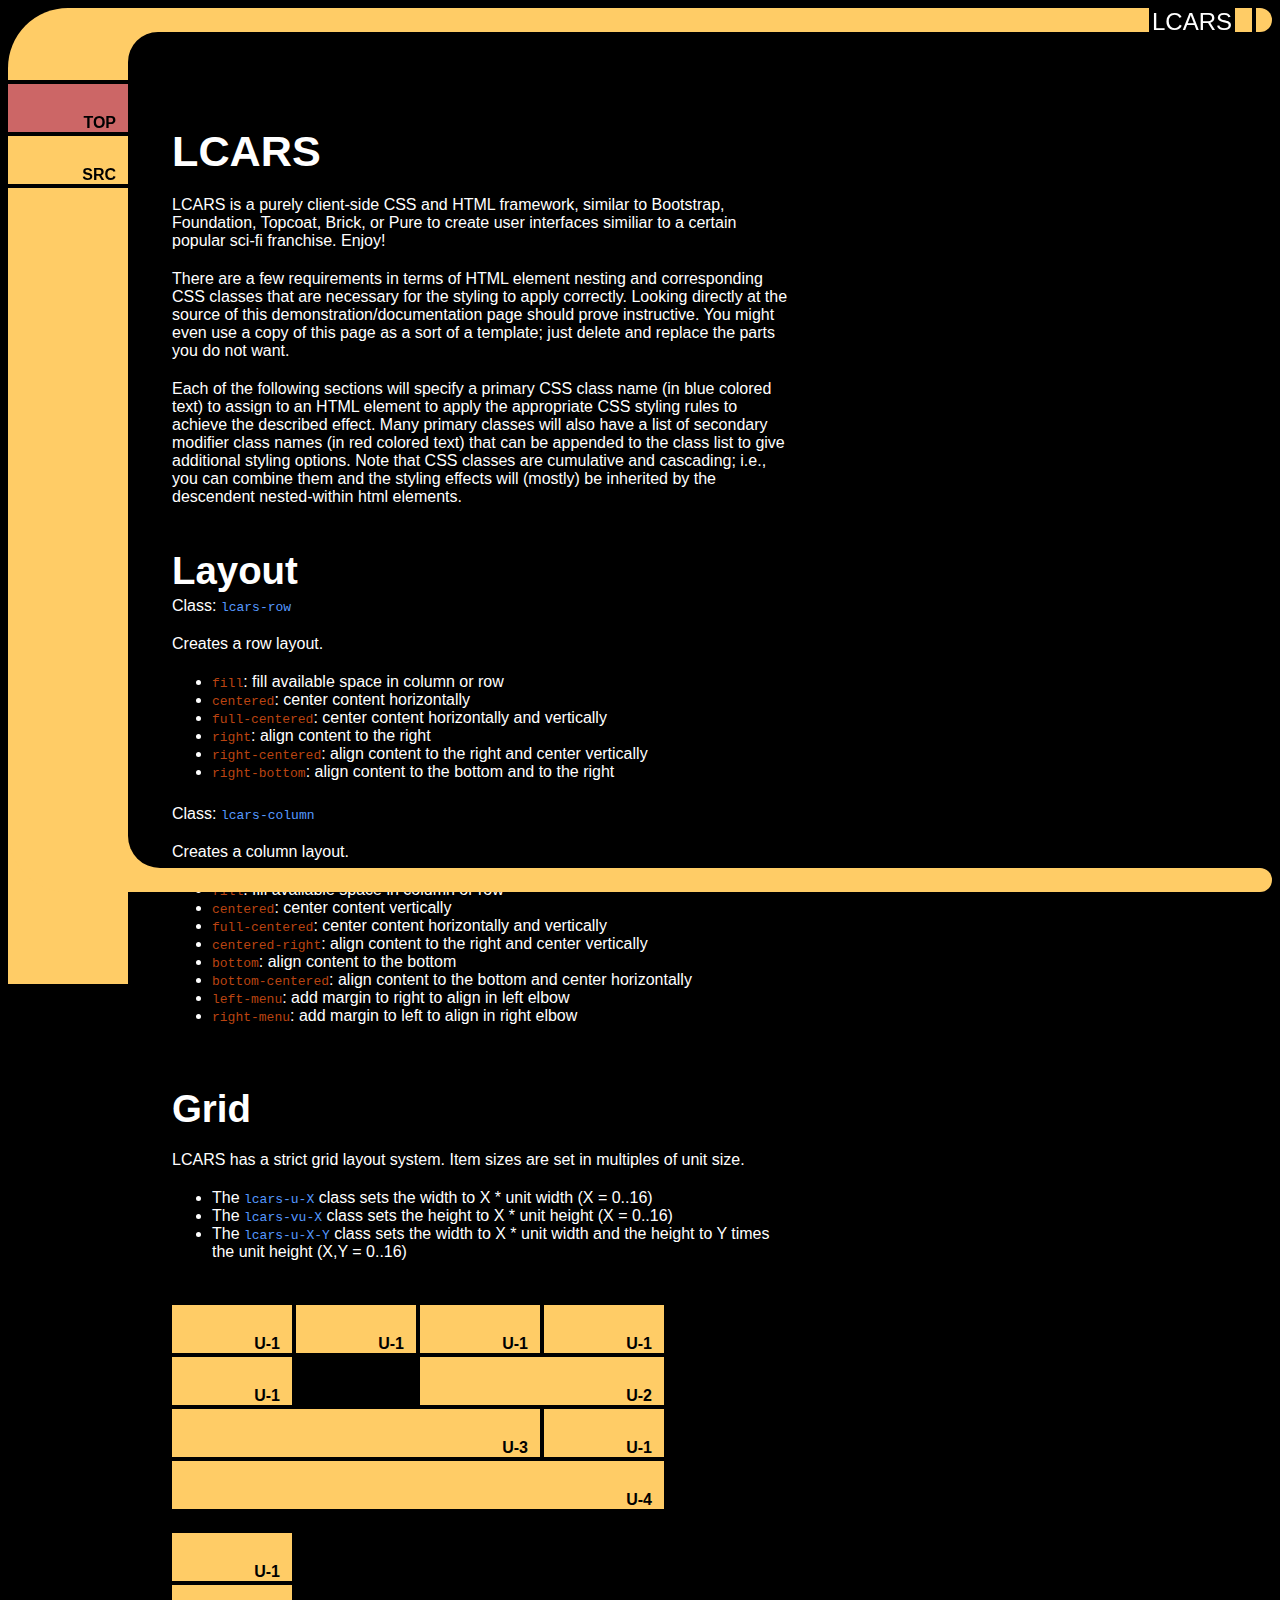
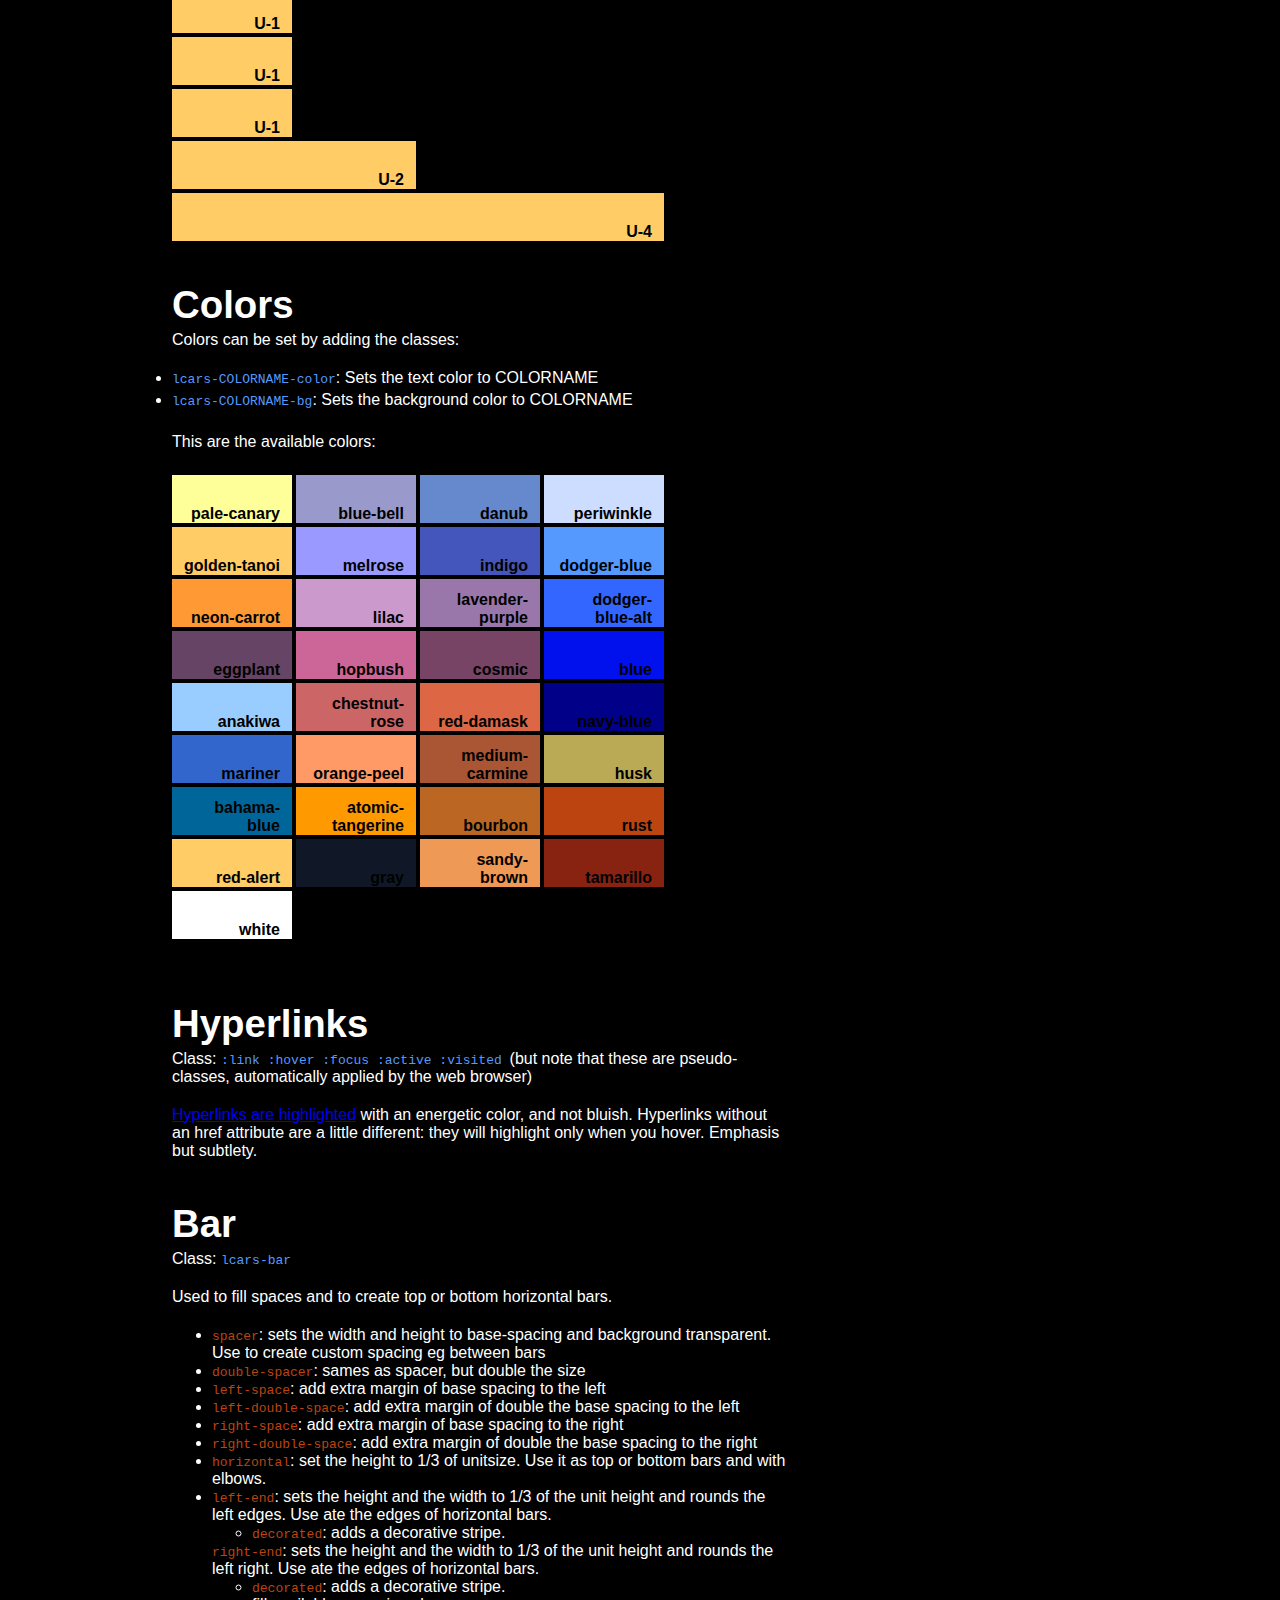
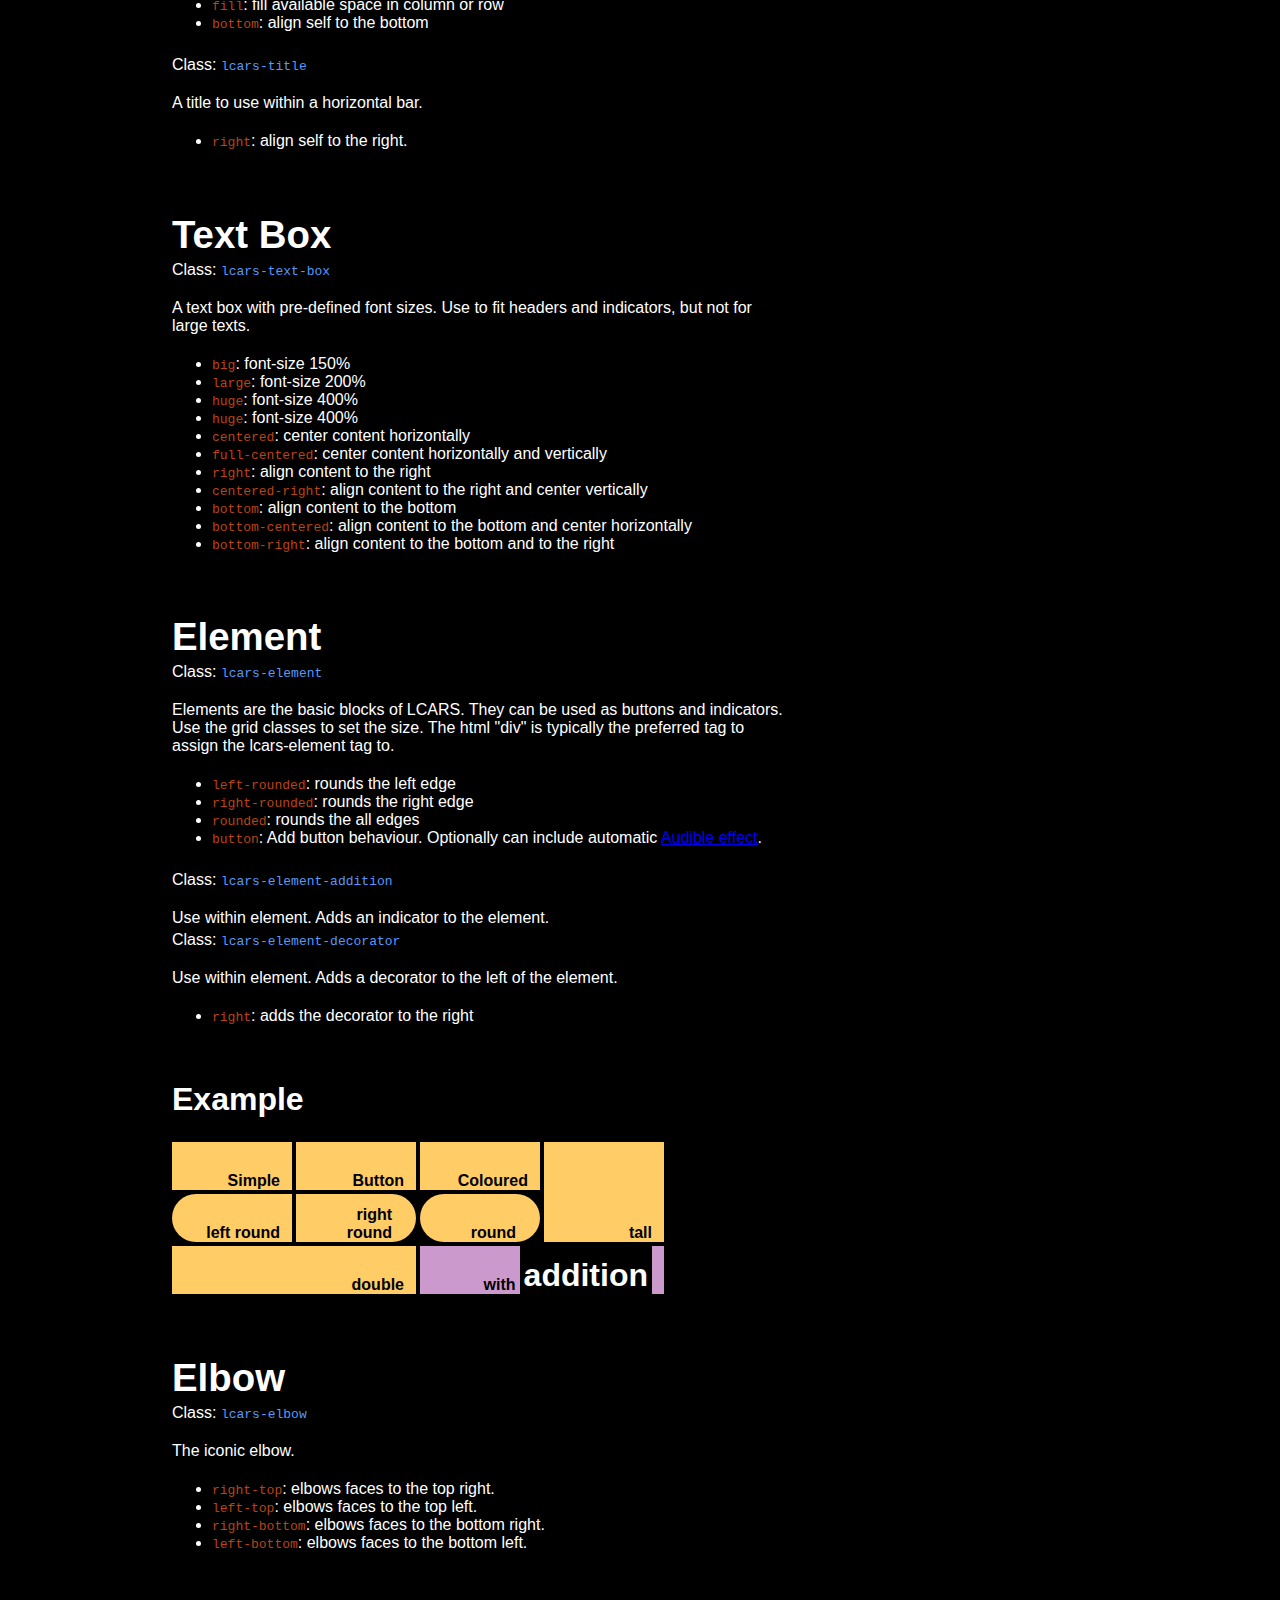
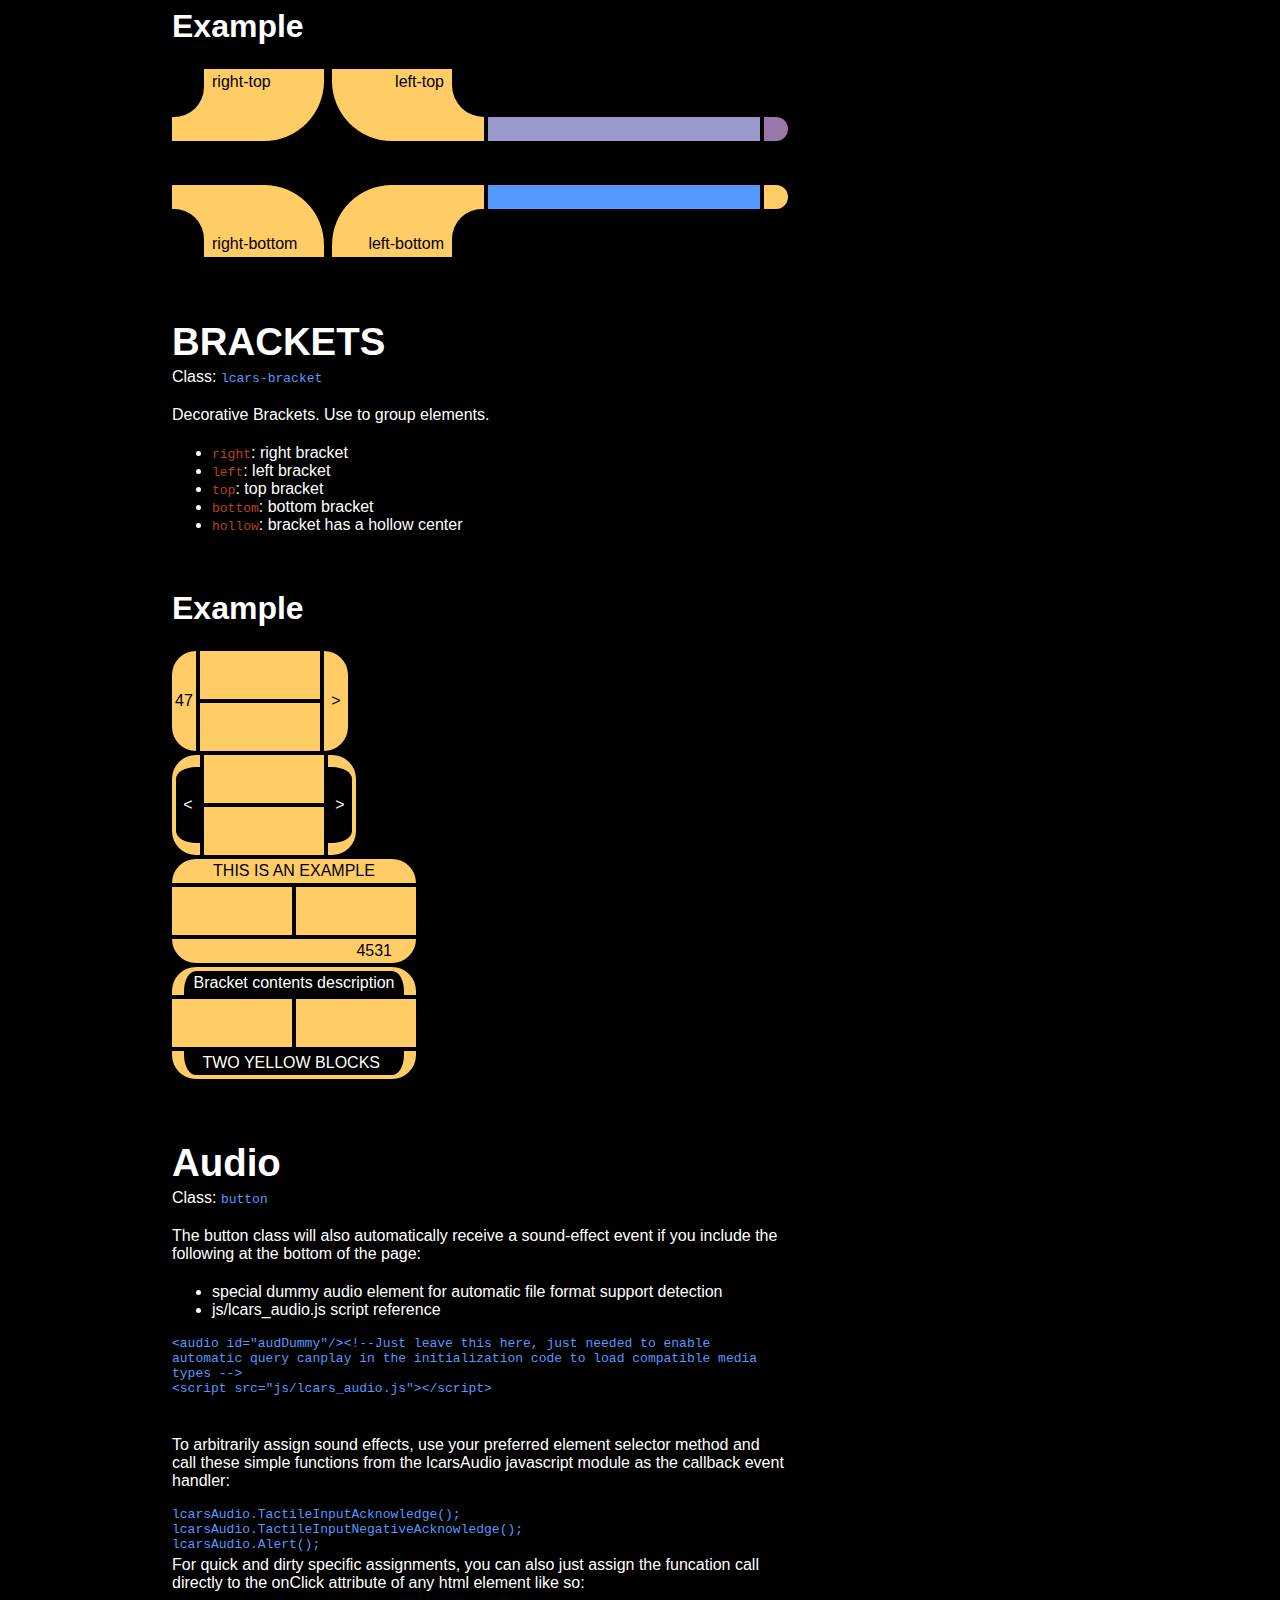
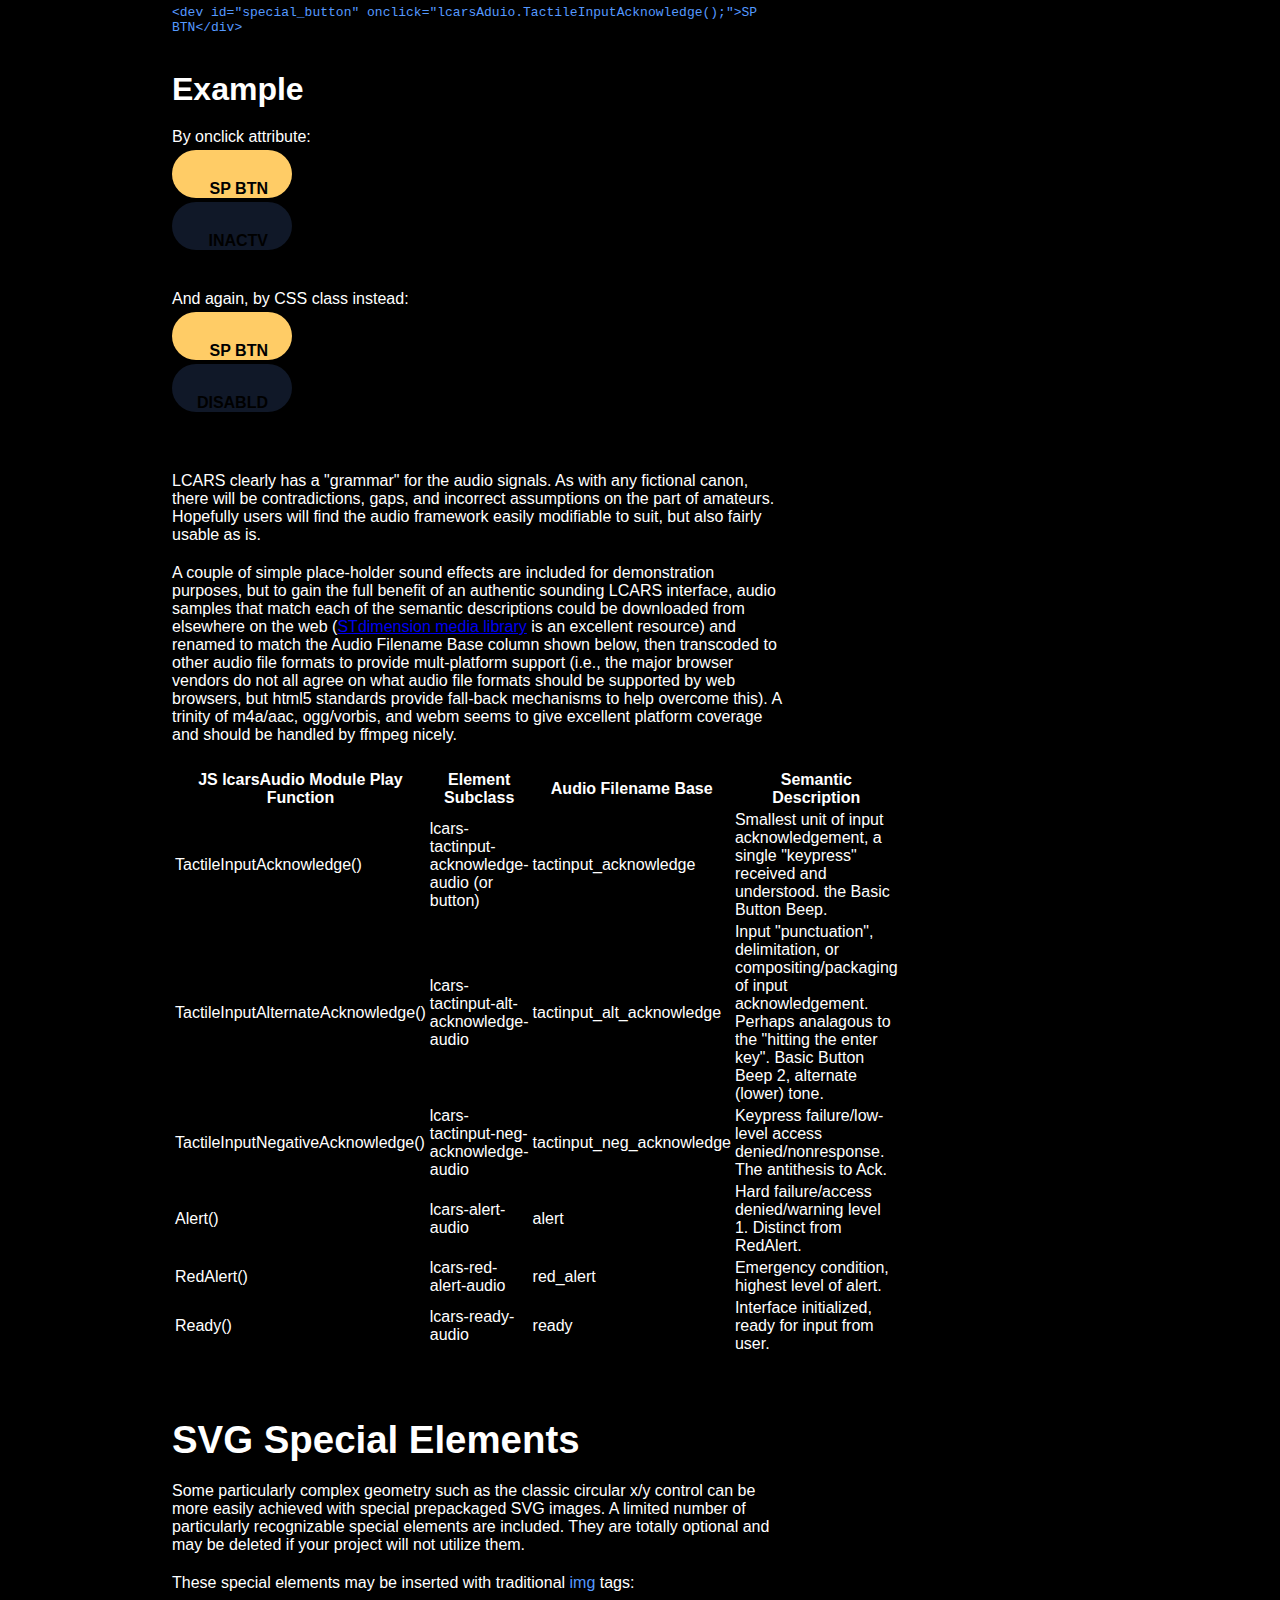
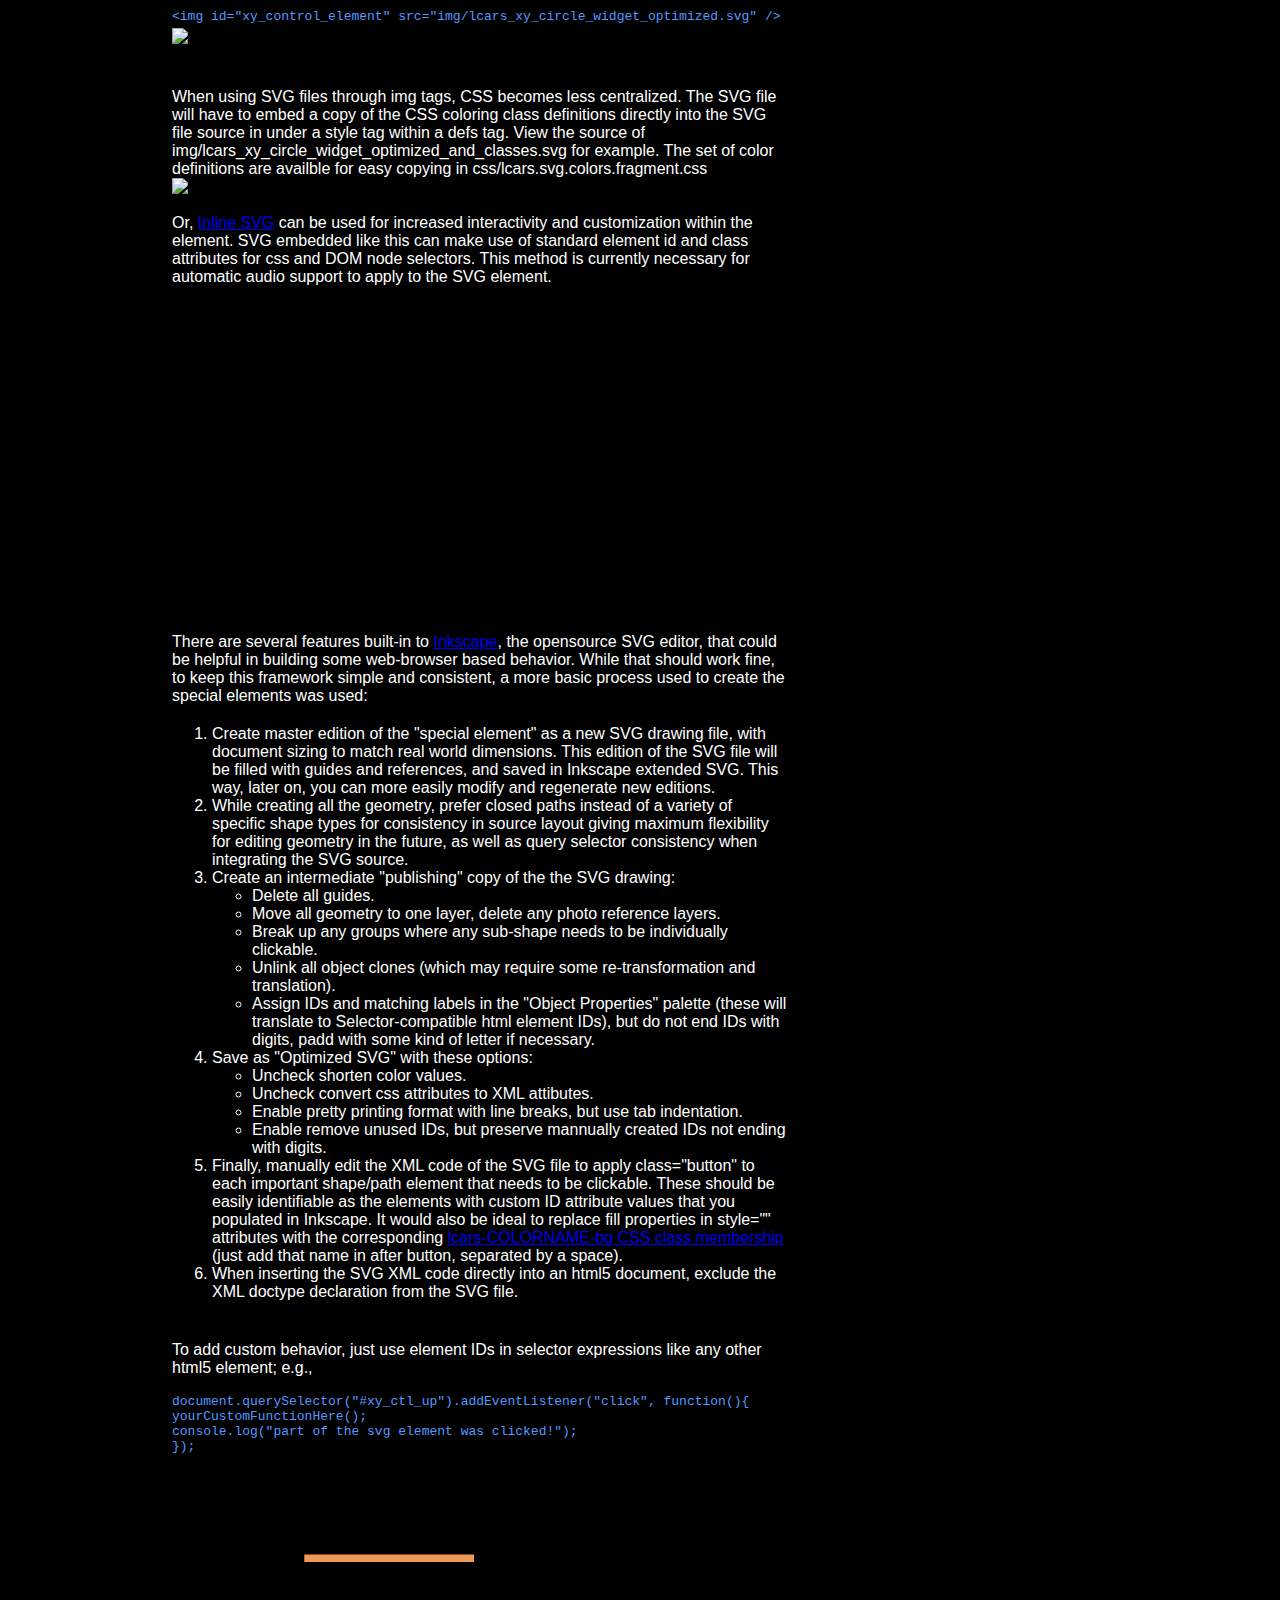
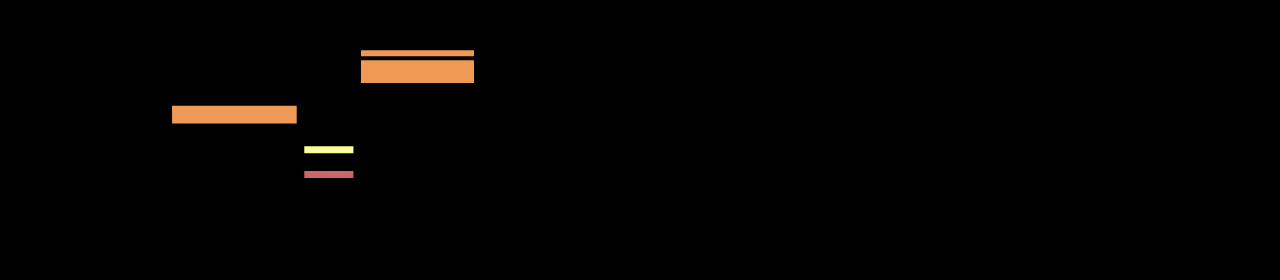
==== commit ca62ed50: "Basic page static CSS rules to create decent defaults for bracket *content* alignment and coloring." ====
--- a/lcars/index.html
+++ b/lcars/index.html
@@ -6,8 +6,7 @@
   <link rel="stylesheet" href="css/lcars.css">
   <style>
 
-  html, body { background: black; 
-  font-family:"Arial Narrow";}
+  html, body { background: black; }
   p, h1, h2, h3 {
     margin-top: 1em;
   }
@@ -18,32 +17,22 @@
     word-wrap: break-word;
   }
 
-  .lcars-bracket{
-	      display: flex;
-		          justify-content: flex-end;
-				     align-items: flex-end;
-					         text-align: right;
-							 	color: black;
-									font-weight:bolder;
-  }
-  .lcars-bracket.left.hollow{
-	  color:white;
-      display: flex;
-	  justify-content: flex-end;
-		     align-items: flex-end;
-				 text-align: right;
-			font-weight:bolder;
-				padding-right:0;
-  }
-  .lcars-bracket.left{
-	  /* width:4em;*/
-		  padding-right:.5em;
-			  padding-bottom:.275em;
-  }
-  .lcars-bracket.left.lcars-u-1{
-	  width:7.625rem;
-	  width:9em;
-  }
+.lcars-bracket{
+	display: flex;
+	justify-content: center; /* align horizontal */
+	align-items: center; /* align vertical */
+	color:black;
+}
+.lcars-bracket.bottom{
+	place-content: flex-end;
+    padding-right: 1.5em;
+}
+.lcars-bracket.hollow{
+	color: #FFF;
+}
+.lcars-bracket.lcars-golden-tanoi-background{
+	color: #FFF;/*clr*/
+}
   </style>
 </head>
 <body>
@@ -54,7 +43,7 @@
 		<div id="header" class="lcars-row header">
 
 			<!-- ELBOW -->
-			<div class="lcars-elbow left-bottom lcars-tan-bg"></div>
+			<div class="lcars-elbow left-bottom lcars-golden-tanoi-bg"></div>
 
 			<!-- BAR WITH TITLE -->
 			<div class="lcars-bar horizontal">
@@ -68,7 +57,8 @@
 		<!-- SIDE MENU ================================================= -->
 
 		<div id="left-menu" class="lcars-column start-space lcars-u-1">
-
+			<a href="#container"><div class="lcars-element button lcars-chestnut-rose-bg">TOP</div></a>
+			<a href="https://github.com/joernweissenborn/lcars"><div class="lcars-element button">SRC</div></a>
 			<!-- FILLER -->
 			<div class="lcars-bar lcars-u-1"></div>
 		</div>
@@ -77,7 +67,7 @@
 
 		<div id="footer" class="lcars-row ">
 			<!-- ELBOW -->
-			<div class="lcars-elbow left-top lcars-tan-bg"></div>
+			<div class="lcars-elbow left-top lcars-golden-tanoi-bg"></div>
 			<!-- BAR -->
 			<div class="lcars-bar horizontal both-divider bottom"></div>
 			<!-- ROUNDED EDGE -->
@@ -92,9 +82,14 @@
 				<h1>LCARS</h1>
 
 				<p>
-					LCARS is a CSS framework like Bootstrap to create user interfaces similiar as in a popular sci-fi franchise. Enjoy!
-				</p>
-
+					LCARS is a purely client-side CSS and HTML framework, similar to Bootstrap, Foundation, Topcoat, Brick, or Pure to create user interfaces similiar to a certain popular sci-fi franchise. Enjoy!
+				</p>
+				<p>
+					There are a few requirements in terms of HTML element nesting and corresponding CSS classes that are necessary for the styling to apply correctly. Looking directly at the source of this demonstration/documentation page should prove instructive. You might even use a copy of this page as a sort of a template; just delete and replace the parts you do not want.
+				</p>
+				<p>
+					Each of the following sections will specify a primary CSS class name (in blue colored text) to assign to an HTML element to apply the appropriate CSS styling rules to achieve the described effect. Many primary classes will also have a list of secondary modifier class names (in red colored text) that can be appended to the class list to give additional styling options. Note that CSS classes are cumulative and cascading; i.e., you can combine them and the styling effects will (mostly) be inherited by the descendent nested-within html elements.
+				</p>
 
 				<!-- LAYOUT -->
 				<h2>Layout</h2>
@@ -133,13 +128,48 @@
 				<h2>Grid</h2>
 
 				<p>
-				<a>LCARS has a strict grid system. Item sizes are set in multiples of unit size. </a>
+				<a>LCARS has a strict grid layout system. Item sizes are set in multiples of unit size.</a>
 				<ul>
 					<li>The <pre class="lcars-dodger-blue-color">lcars-u-X</pre> class sets the width to X * unit width (X = 0..16) </li>
 					<li>The <pre class="lcars-dodger-blue-color">lcars-vu-X</pre> class sets the height to X * unit height (X = 0..16)</li>
 					<li>The <pre class="lcars-dodger-blue-color">lcars-u-X-Y</pre> class sets the width to X * unit width and the height to Y times the unit height (X,Y = 0..16)</li>
 				</ul>
 				</p>
+				<p>
+				<div class="lcars-row" > <!--Rows of columns work easily -->
+					<div class="lcars-column lcars-u-1"> <div class="lcars-element ">U-1</div> </div> 
+					<div class="lcars-column lcars-u-1"> <div class="lcars-element ">U-1</div> </div> 
+					<div class="lcars-column lcars-u-1"> <div class="lcars-element ">U-1</div> </div> 
+					<div class="lcars-column lcars-u-1"> <div class="lcars-element ">U-1</div> </div> 
+				</div>
+				<div class="lcars-row" > <!--Default unit multiple, if no class is specified, is 1-->
+					<div class="lcars-column lcars-u-2"> <div class="lcars-element ">U-1</div> </div> 
+					<div class="lcars-column lcars-u-2"> <div class="lcars-element lcars-u-2">U-2</div> </div> 
+				</div>
+				<div class="lcars-row" > 
+					<div class="lcars-column lcars-u-3"> <div class="lcars-element lcars-u-3">U-3</div> </div>
+					<div class="lcars-column lcars-u-1"> <div class="lcars-element lcars-u-1">U-1</div> </div>
+				</div>
+				<div class="lcars-row" > 
+					<div class="lcars-column lcars-u-4">
+						<div class="lcars-element lcars-u-4">U-4</div>
+					</div>
+				</div>
+
+				</p>
+
+				<div class="lcars-column lcars-u-2" > <!--However, columns of rows might not behave the way you would expect-->
+					<div class="lcars-row lcars-u-1"> <div class="lcars-element lcars-u-1">U-1</div> </div> 
+					<div class="lcars-row lcars-u-1"> <div class="lcars-element lcars-u-1">U-1</div> </div> 
+				</div>
+				<div class="lcars-column lcars-u-2" > 
+					<div class="lcars-row"> <div class="lcars-element lcars-u-1">U-1</div> </div> 
+					<div class="lcars-row"> <div class="lcars-element lcars-u-1">U-1</div> </div> 
+				</div>
+				<div class="lcars-column"> <!-- If grid size specification doesn't work as you expect, try moving the class deeper down-->
+					<div class="lcars-row"> <div class="lcars-element lcars-u-2">U-2</div> </div> 
+					<div class="lcars-row"> <div class="lcars-element lcars-u-4">U-4</div> </div> 
+				</div>
 
 				<!-- COLORS  -->
 				<h2 id="colors">Colors</h2>
@@ -278,7 +308,7 @@
 
 				<span>Class: <pre class="lcars-dodger-blue-color">lcars-element</pre></span>
 				<p>
-				<a>Elements are the basic blocks of LCARS. They can be used as buttons and indicators. Use the grid classes to set the size.</a>
+				<a>Elements are the basic blocks of LCARS. They can be used as buttons and indicators. Use the grid classes to set the size. The html "div" is typically the preferred tag to assign the lcars-element tag to.</a>
 
 				<ul>
 					<li><span><pre class="lcars-rust-color">left-rounded</pre>: rounds the left edge</span></li>
@@ -314,7 +344,7 @@
 								<div class="lcars-row">
 									<div class="lcars-element">Simple</div>
 									<div class="lcars-element button">Button</div>
-									<div class="lcars-element lcars-red-bg">Coloured</div>
+									<div class="lcars-element lcars-red-alert-bg">Coloured</div>
 								</div>
 								<div class="lcars-row">
 									<div class="lcars-element left-rounded">left round</div>
@@ -326,7 +356,7 @@
 						</div>
 						<div class="lcars-row">
 							<div class="lcars-element lcars-u-2-1">double</div>
-							<div class="lcars-element lcars-u-2-1 lcars-red-bg">
+							<div class="lcars-element lcars-u-2-1 lcars-lilac-bg">
 								<div> with </div>
 								<div class="lcars-element-addition ">addition</div>
 							</div>
@@ -352,11 +382,11 @@
 
 				<p>
 					<div class="lcars-row">
-						<div class="lcars-elbow right-top lcars-tan-bg">
+						<div class="lcars-elbow right-top lcars-golden-tanoi-bg">
 							<a>right-top</a>
 						</div>
 						<div class="lcars-bar double-spacer"></div>
-						<div class="lcars-elbow left-top lcars-tan-bg">
+						<div class="lcars-elbow left-top lcars-golden-tanoi-bg">
 							<a>left-top</a>
 						</div>
 						<div class="lcars-bar spacer"></div>
@@ -367,17 +397,17 @@
 				</p>
 				<p>
 					<div class="lcars-row">
-						<div class="lcars-elbow right-bottom lcars-tan-bg">
+						<div class="lcars-elbow right-bottom lcars-golden-tanoi-bg">
 							<a>right-bottom</a>
 						</div>
 						<div class="lcars-bar double-spacer"></div>
-						<div class="lcars-elbow left-bottom lcars-tan-bg">
+						<div class="lcars-elbow left-bottom lcars-golden-tanoi-bg">
 							<a>left-bottom</a>
 						</div>
 						<div class="lcars-bar spacer"></div>
 						<div class="lcars-bar horizontal lcars-dodger-blue-bg right-divider"></div>
 						<div class="lcars-bar spacer"></div>
-						<div class="lcars-bar horizontal lcars-tan-bg right-end"></div>
+						<div class="lcars-bar horizontal lcars-golden-tanoi-bg right-end"></div>
 					</div>
 				</p>
 
@@ -392,45 +422,46 @@
 						<li><span><pre class="lcars-rust-color">left</pre>: left bracket </span></li>
 						<li><span><pre class="lcars-rust-color">top</pre>: top bracket </span></li>
 						<li><span><pre class="lcars-rust-color">bottom</pre>: bottom bracket </span></li>
+						<li><span><pre class="lcars-rust-color">hollow</pre>: bracket has a hollow center</span></li>
 					</ul>
 				</p>
 				<h3>Example</h3>
 				<p>
 
 				<div class="lcars-row">
-					<div class="lcars-bracket left lcars-u-1">TD 123</div>
+					<div class="lcars-bracket left">47</div>
 					<div class="lcars-column">
 						<div class="lcars-element"></div>
 						<div class="lcars-element"></div>
 					</div>
-					<div class="lcars-bracket right"></div>
+					<div class="lcars-bracket right">&gt;</div>
 				</div>
 
 				<div class="lcars-row">
-					<div class="lcars-bracket left hollow">ABC 1</div>
+					<div class="lcars-bracket left hollow">&lt;</div>
 					<div class="lcars-column">
 						<div class="lcars-element"></div>
 						<div class="lcars-element"></div>
 					</div>
-					<div class="lcars-bracket right hollow"></div>
+					<div class="lcars-bracket right hollow">&gt;</div>
 				</div>
 
 				<div class="lcars-column lcars-u-2">
-					<div class="lcars-bracket top "></div>
+					<div class="lcars-bracket top ">THIS IS AN EXAMPLE</div>
 					<div class="lcars-row">
 						<div class="lcars-element"></div>
 						<div class="lcars-element"></div>
 					</div>
-					<div class="lcars-bracket bottom "></div>
+					<div class="lcars-bracket bottom ">4531</div>
 				</div>
 
 				<div class="lcars-column lcars-u-2">
-					<div class="lcars-bracket top hollow"TEXT TEST></div>
+					<div class="lcars-bracket top hollow">Bracket contents description</div>
 					<div class="lcars-row">
 						<div class="lcars-element"></div>
 						<div class="lcars-element"></div>
 					</div>
-					<div class="lcars-bracket bottom hollow"></div>
+					<div class="lcars-bracket bottom hollow">TWO YELLOW BLOCKS</div>
 				</div>
 
 				</p>
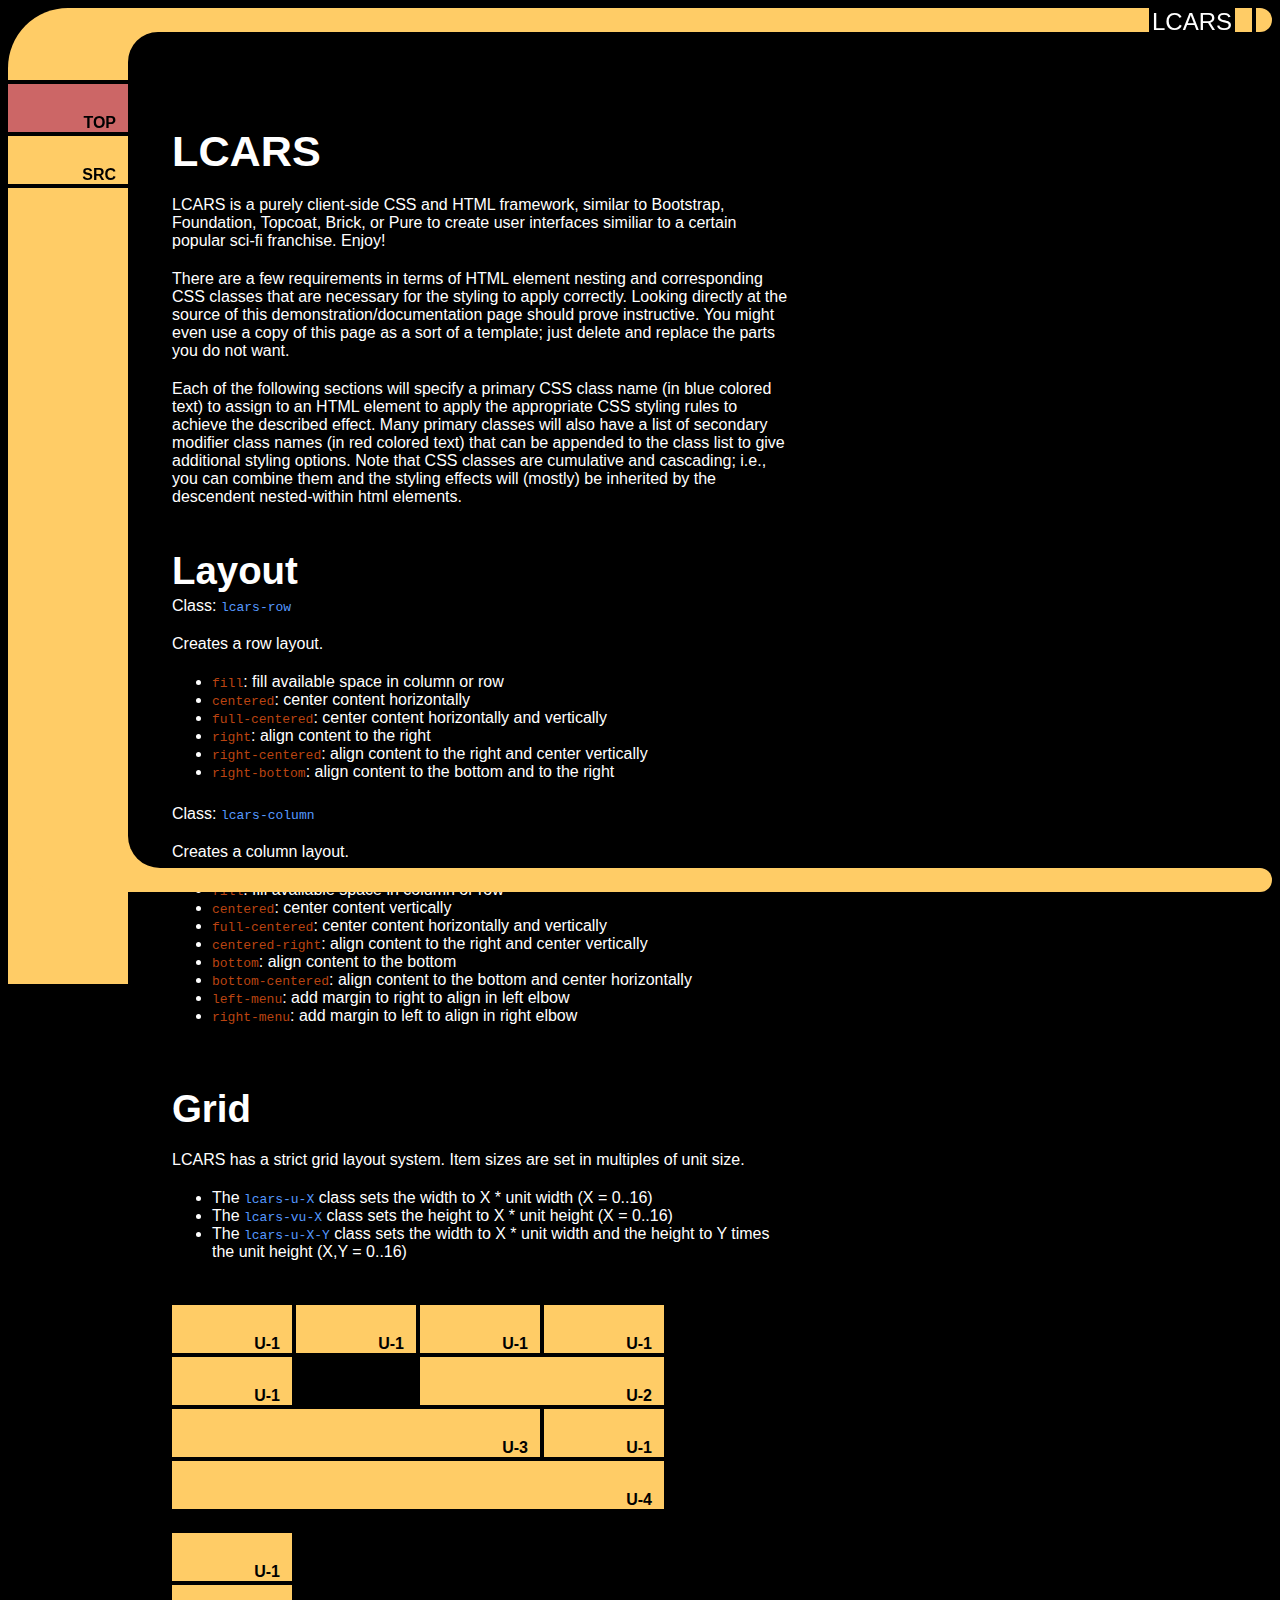
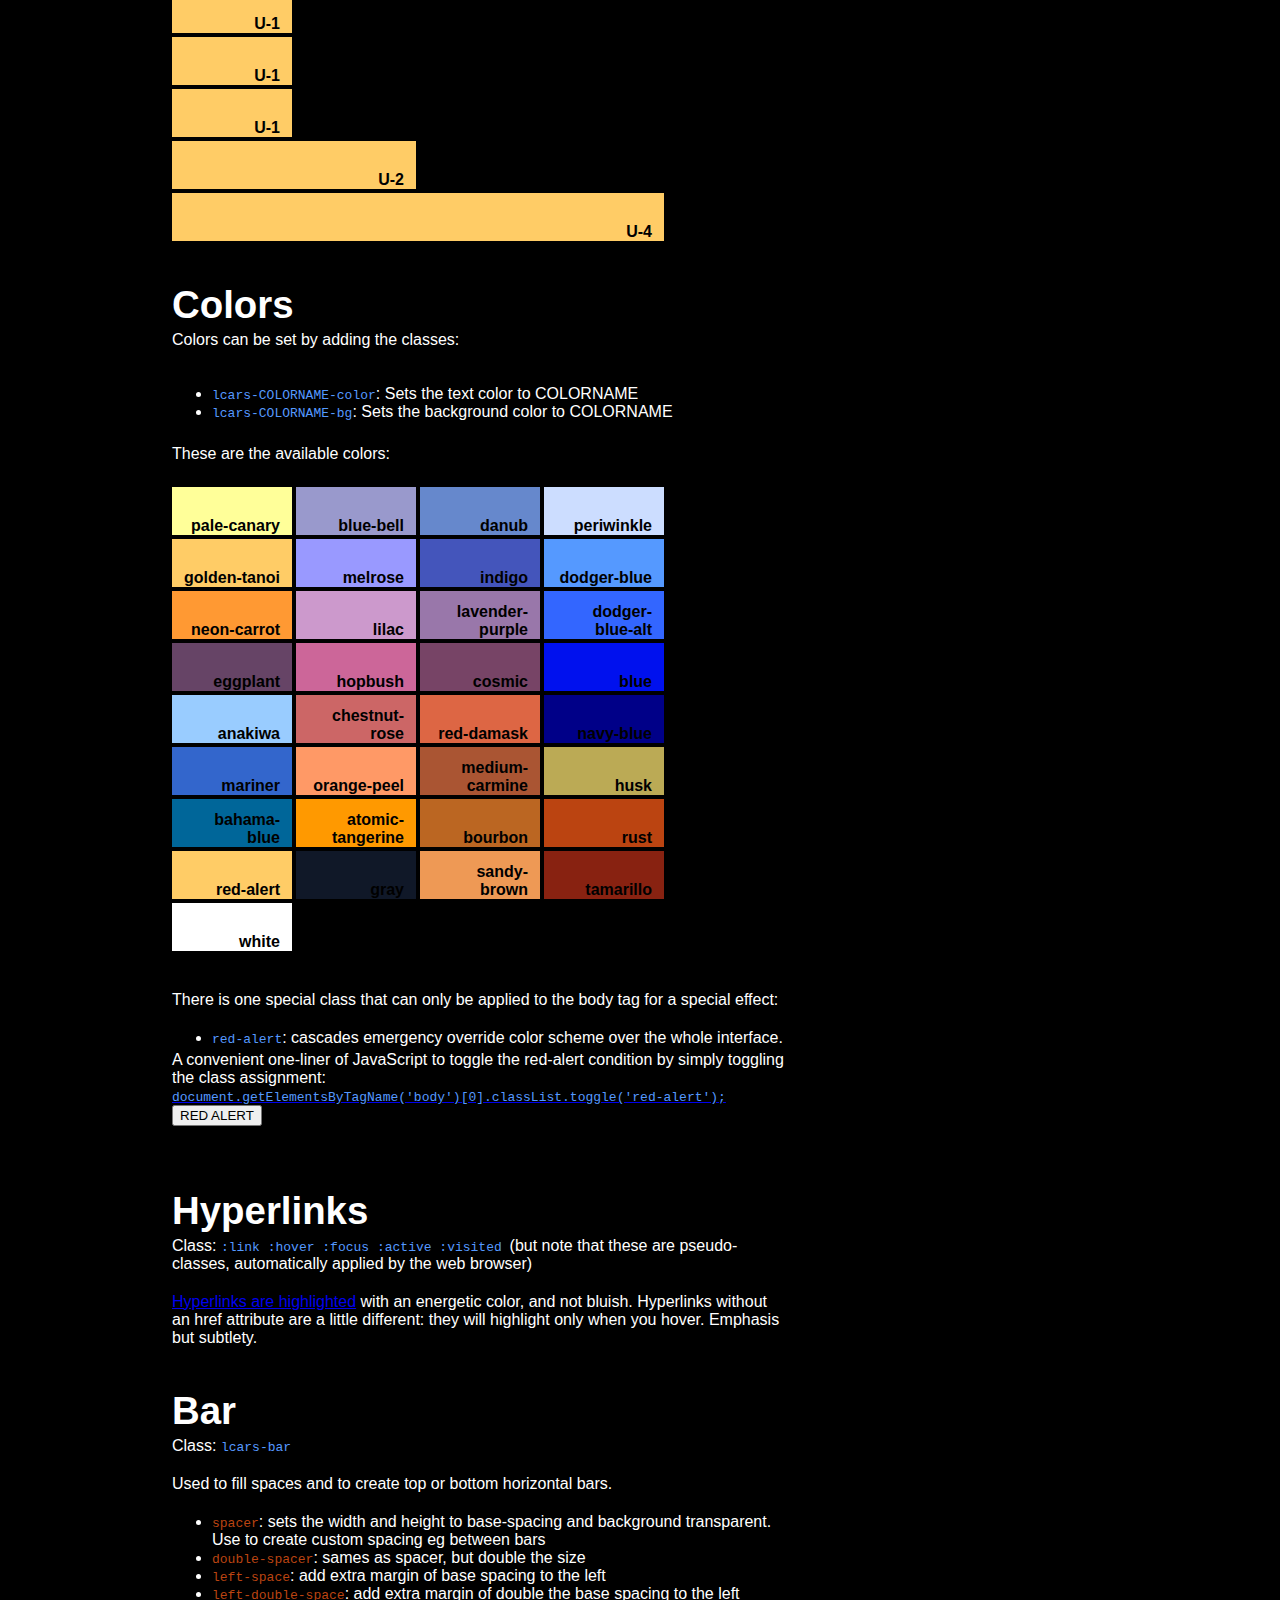
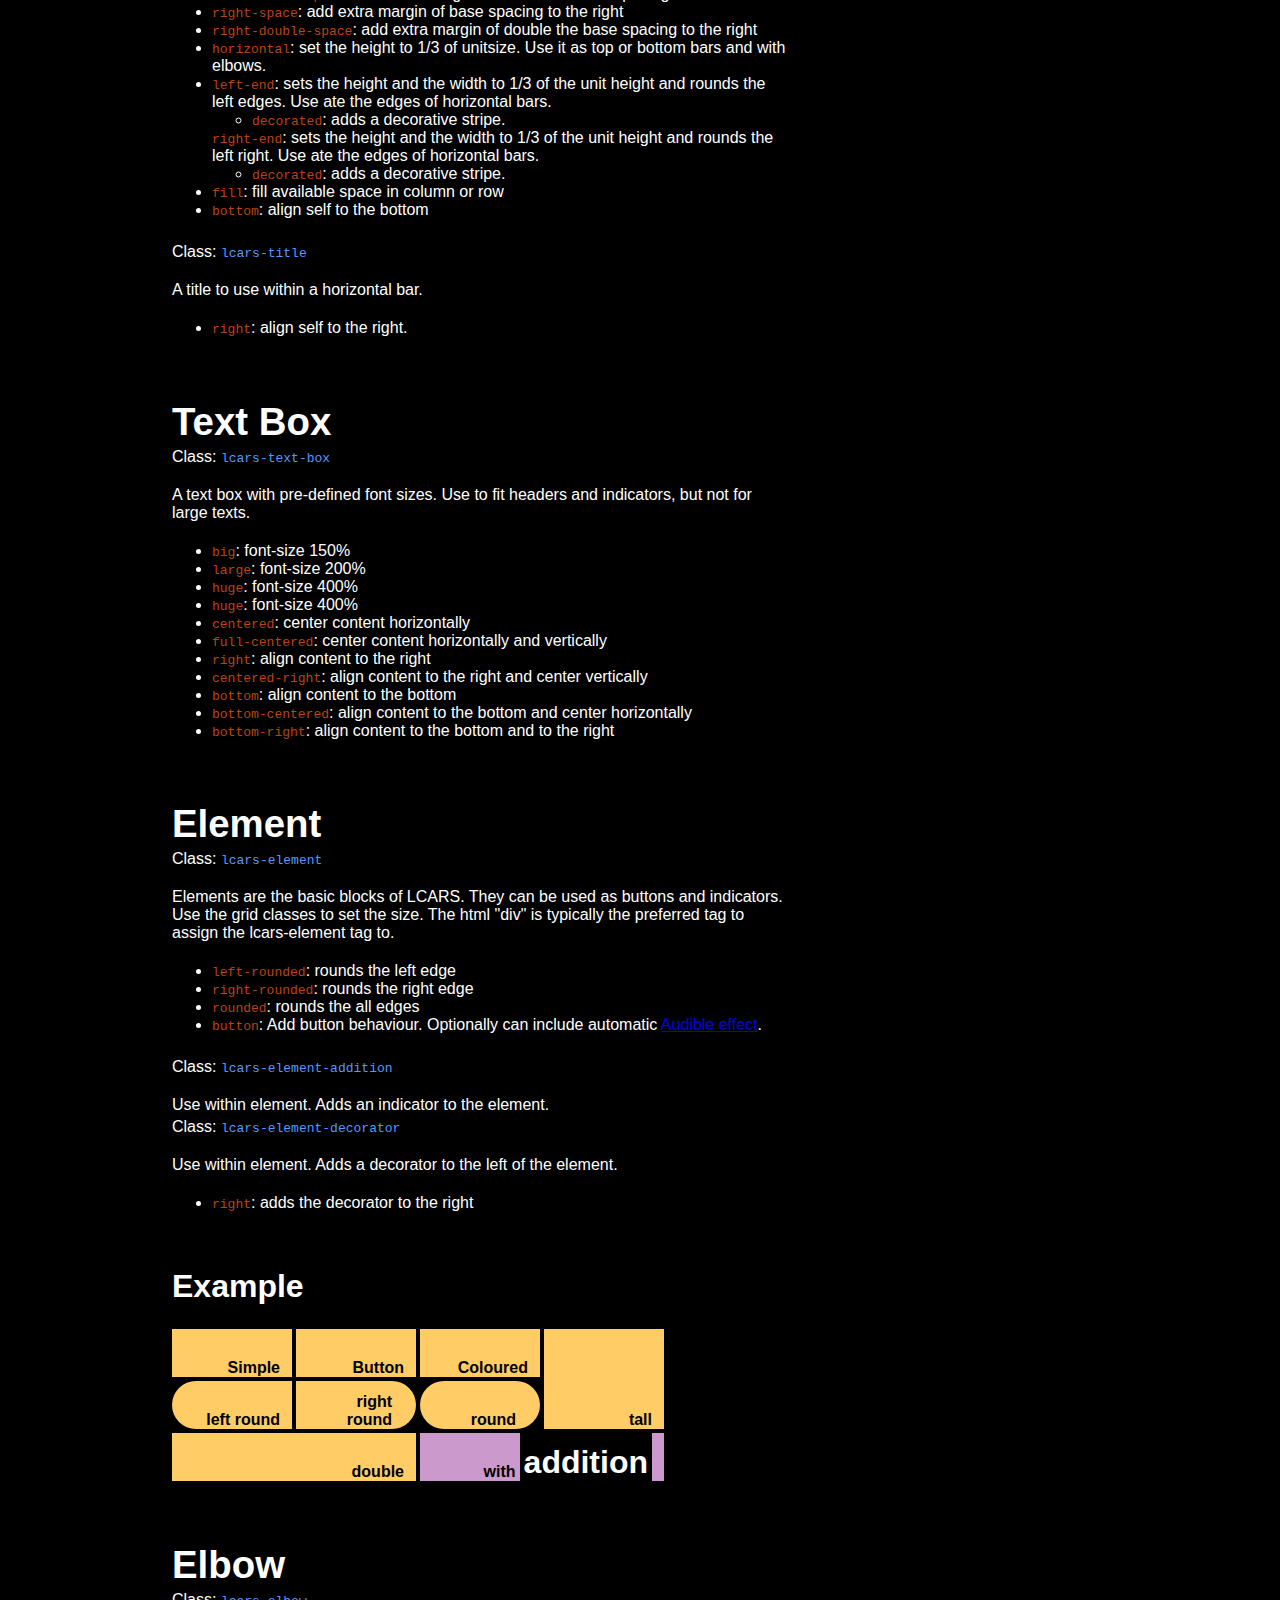
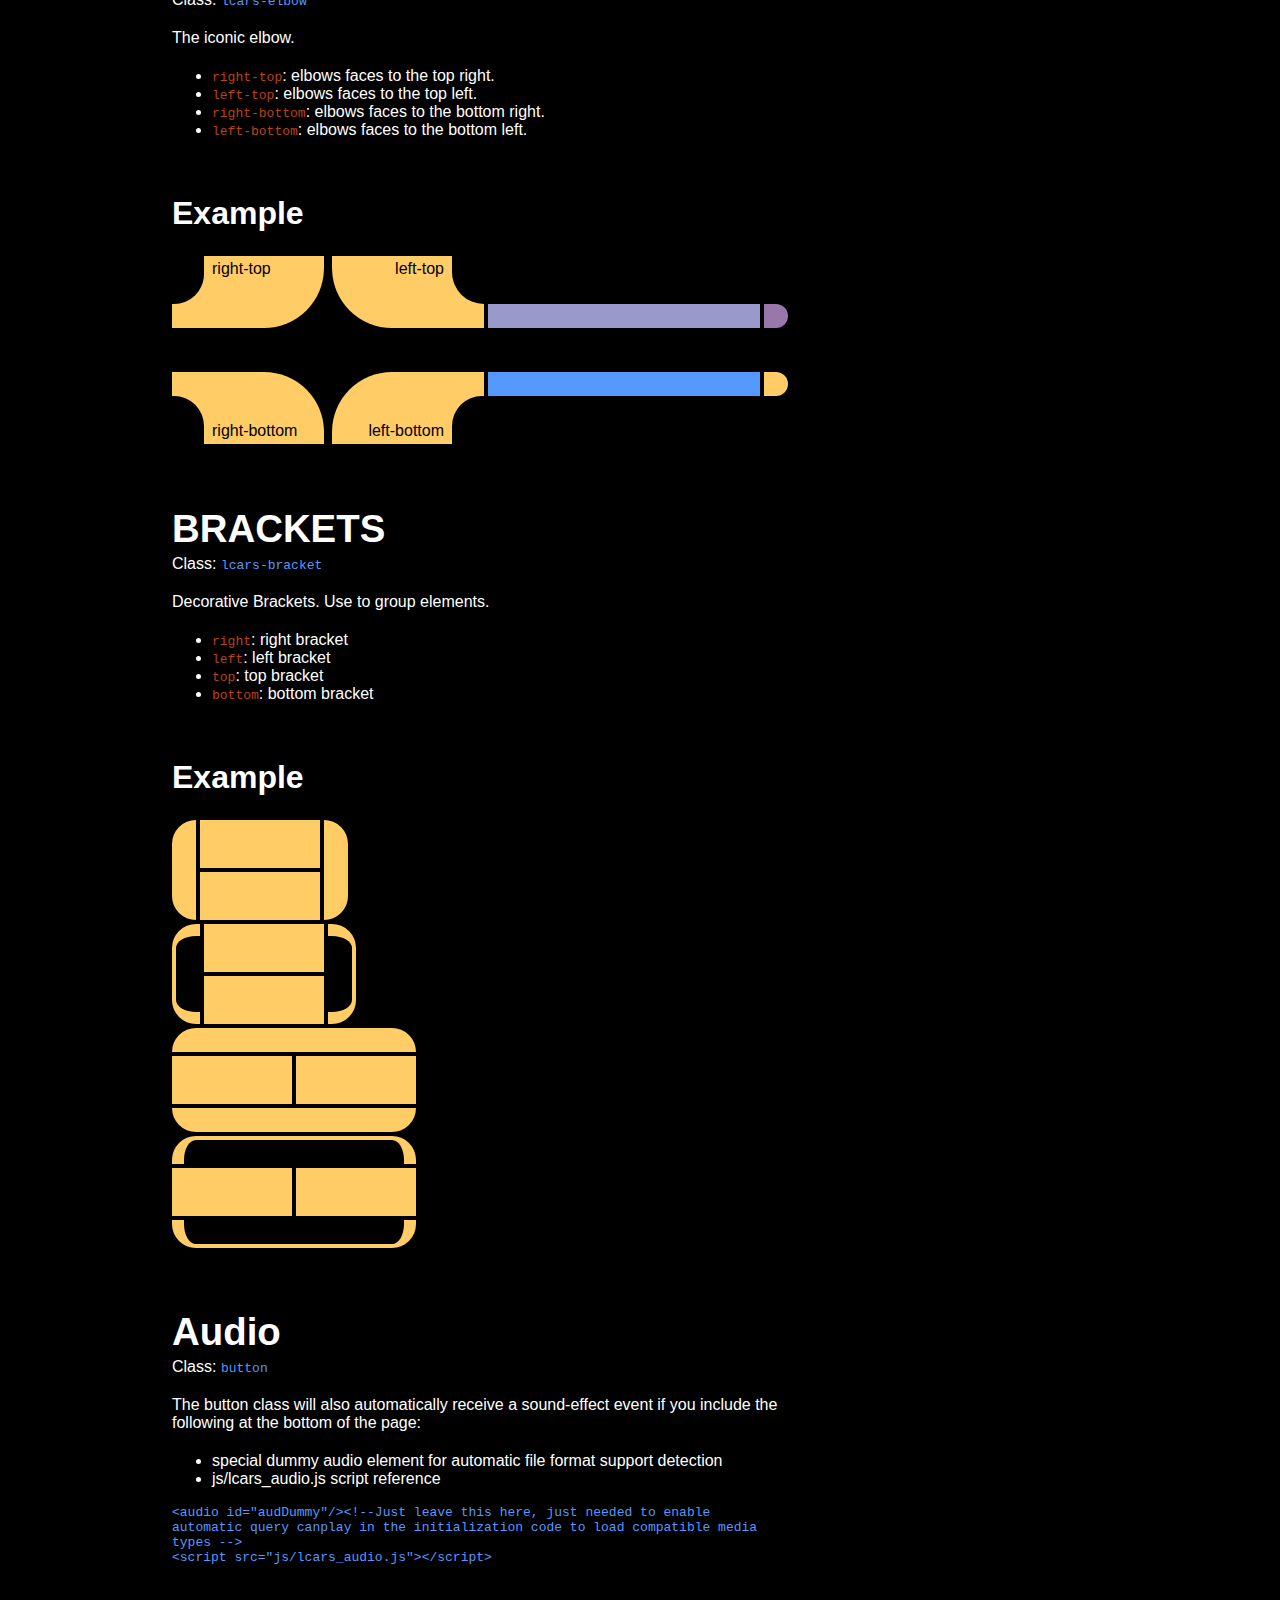
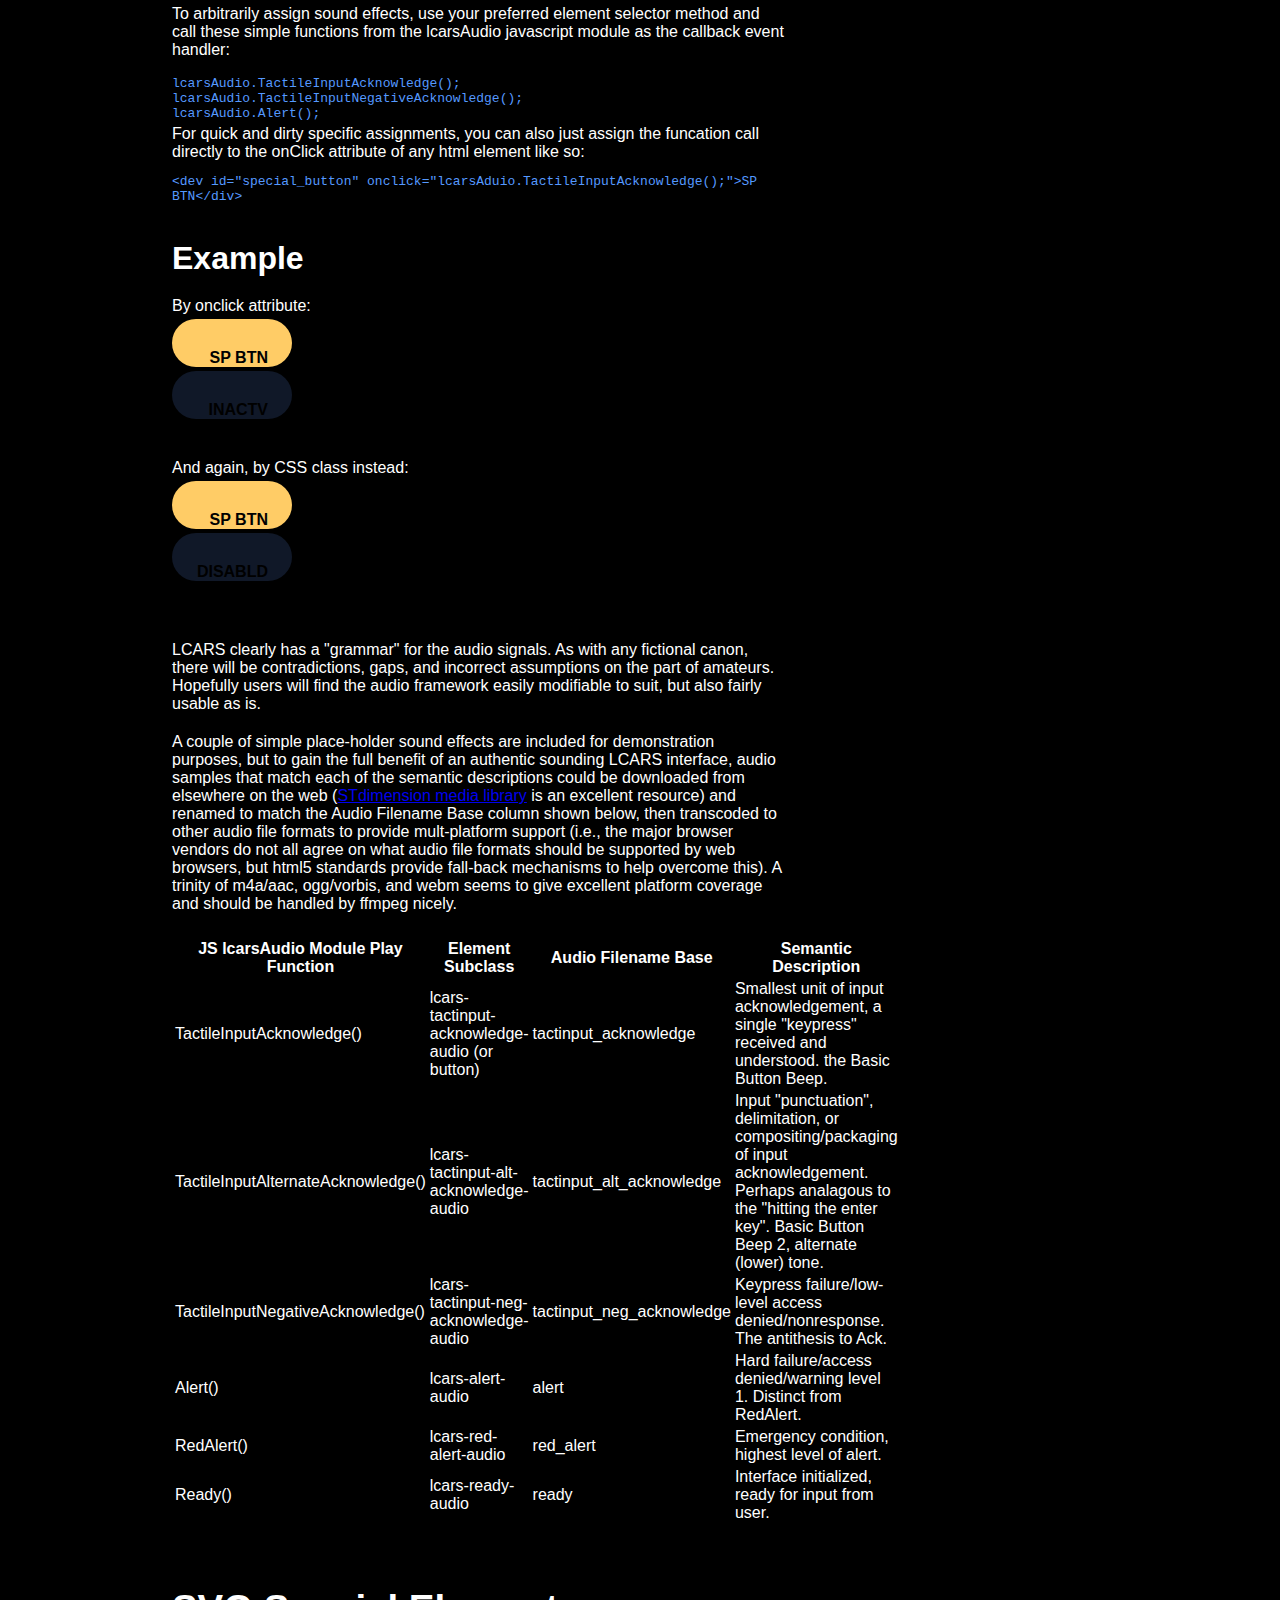
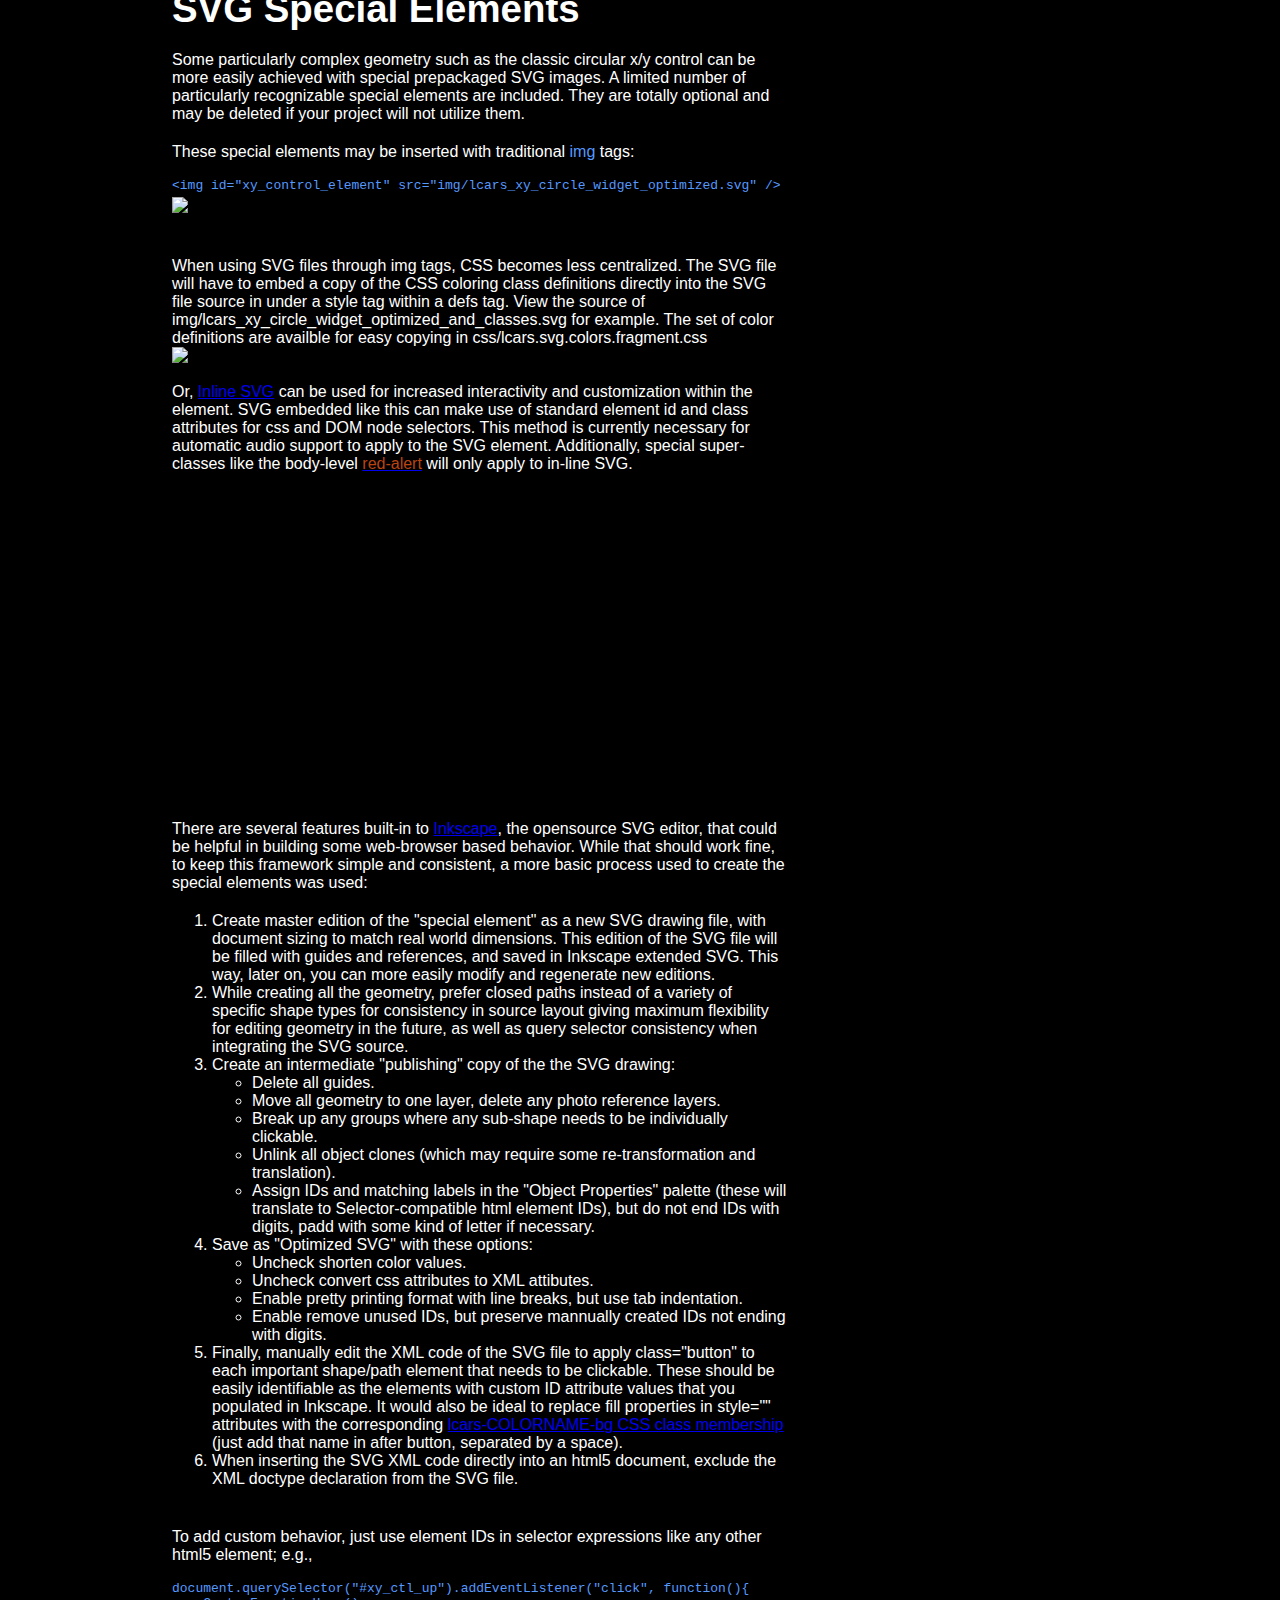
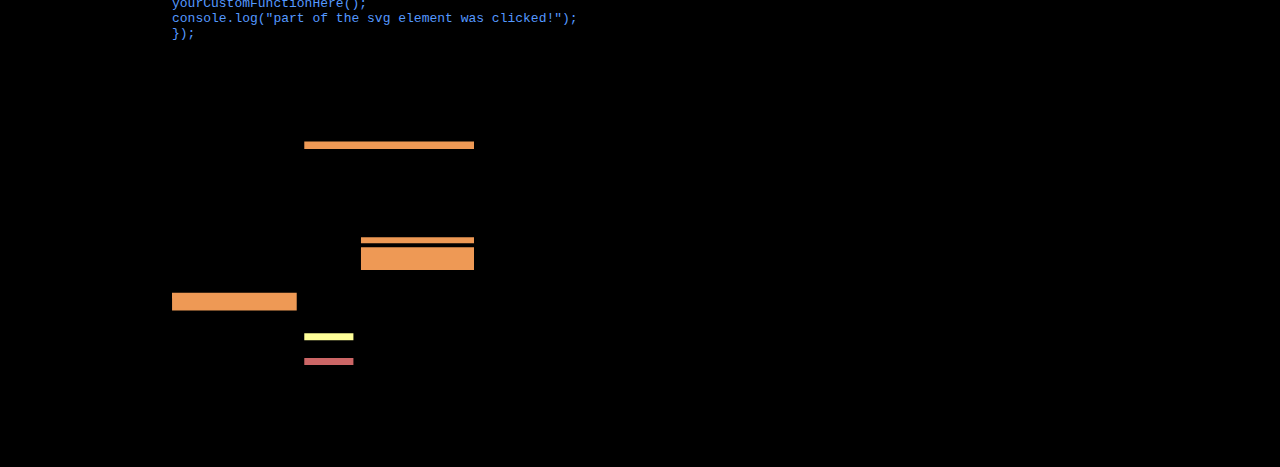
==== commit dad1f2fb: "Add simple redalert button." ====
--- a/lcars/index.html
+++ b/lcars/index.html
@@ -17,22 +17,6 @@
     word-wrap: break-word;
   }
 
-.lcars-bracket{
-	display: flex;
-	justify-content: center; /* align horizontal */
-	align-items: center; /* align vertical */
-	color:black;
-}
-.lcars-bracket.bottom{
-	place-content: flex-end;
-    padding-right: 1.5em;
-}
-.lcars-bracket.hollow{
-	color: #FFF;
-}
-.lcars-bracket.lcars-golden-tanoi-background{
-	color: #FFF;/*clr*/
-}
   </style>
 </head>
 <body>
@@ -176,11 +160,13 @@
 
 				Colors can be set by adding the classes:
 				<p>
-					<li><pre class="lcars-dodger-blue-color">lcars-COLORNAME-color</pre>: Sets the text color to COLORNAME</li>
-					<li><pre class="lcars-dodger-blue-color">lcars-COLORNAME-bg</pre>: Sets the background color to COLORNAME</li>
-				</p>
-
-				<a>This are the available colors:</a>
+					<ul>
+						<li><pre class="lcars-dodger-blue-color">lcars-COLORNAME-color</pre>: Sets the text color to COLORNAME</li>
+						<li><pre class="lcars-dodger-blue-color">lcars-COLORNAME-bg</pre>: Sets the background color to COLORNAME</li>
+					</ul>
+				</p>
+
+				<a>These are the available colors:</a>
 
 				<p>
 				<div class="lcars-row">
@@ -230,6 +216,20 @@
 					</div>
 				</div>
 				</p>
+				<p>
+					There is one special class that can only be applied to the body tag for a special effect:
+					<ul>
+						<li><pre class="lcars-dodger-blue-color">red-alert</pre>: cascades emergency override color scheme over the whole interface.</li>
+					</ul>
+					A convenient one-liner of JavaScript to toggle the red-alert condition by simply toggling the class assignment:
+					<a href="javascript:document.getElementsByTagName('body')[0].classList.toggle('red-alert');">
+					<pre class="lcars-dodger-blue-color" >
+						document.getElementsByTagName('body')[0].classList.toggle('red-alert');
+					</pre>
+					<button>RED ALERT</button>
+					</a>
+				</p>
+
 
 
 				<!-- HYPERLINKS -->
@@ -422,46 +422,45 @@
 						<li><span><pre class="lcars-rust-color">left</pre>: left bracket </span></li>
 						<li><span><pre class="lcars-rust-color">top</pre>: top bracket </span></li>
 						<li><span><pre class="lcars-rust-color">bottom</pre>: bottom bracket </span></li>
-						<li><span><pre class="lcars-rust-color">hollow</pre>: bracket has a hollow center</span></li>
 					</ul>
 				</p>
 				<h3>Example</h3>
 				<p>
 
 				<div class="lcars-row">
-					<div class="lcars-bracket left">47</div>
+					<div class="lcars-bracket left"></div>
 					<div class="lcars-column">
 						<div class="lcars-element"></div>
 						<div class="lcars-element"></div>
 					</div>
-					<div class="lcars-bracket right">&gt;</div>
+					<div class="lcars-bracket right"></div>
 				</div>
 
 				<div class="lcars-row">
-					<div class="lcars-bracket left hollow">&lt;</div>
+					<div class="lcars-bracket left hollow"></div>
 					<div class="lcars-column">
 						<div class="lcars-element"></div>
 						<div class="lcars-element"></div>
 					</div>
-					<div class="lcars-bracket right hollow">&gt;</div>
+					<div class="lcars-bracket right hollow"></div>
 				</div>
 
 				<div class="lcars-column lcars-u-2">
-					<div class="lcars-bracket top ">THIS IS AN EXAMPLE</div>
+					<div class="lcars-bracket top "></div>
 					<div class="lcars-row">
 						<div class="lcars-element"></div>
 						<div class="lcars-element"></div>
 					</div>
-					<div class="lcars-bracket bottom ">4531</div>
+					<div class="lcars-bracket bottom "></div>
 				</div>
 
 				<div class="lcars-column lcars-u-2">
-					<div class="lcars-bracket top hollow">Bracket contents description</div>
+					<div class="lcars-bracket top hollow"></div>
 					<div class="lcars-row">
 						<div class="lcars-element"></div>
 						<div class="lcars-element"></div>
 					</div>
-					<div class="lcars-bracket bottom hollow">TWO YELLOW BLOCKS</div>
+					<div class="lcars-bracket bottom hollow"></div>
 				</div>
 
 				</p>
@@ -669,7 +668,7 @@
 					<img id="xy_control_element_using_classes" src="img/lcars_xy_circle_widget_optimized_and_classes.svg" />
 				<p>
 					
-					Or, <a href="https://developer.mozilla.org/en-US/docs/Web/SVG/Tutorial/SVG_In_HTML_Introduction">Inline SVG</a> can be used for increased interactivity and customization within the element. SVG embedded like this can make use of standard element id and class attributes for css and DOM node selectors. This method is currently necessary for automatic audio support to apply to the SVG element.
+				Or, <a href="https://developer.mozilla.org/en-US/docs/Web/SVG/Tutorial/SVG_In_HTML_Introduction">Inline SVG</a> can be used for increased interactivity and customization within the element. SVG embedded like this can make use of standard element id and class attributes for css and DOM node selectors. This method is currently necessary for automatic audio support to apply to the SVG element. Additionally, special super-classes like the body-level <a href="javascript:document.getElementsByTagName('body')[0].classList.toggle('red-alert');"><span class="lcars-rust-color">red-alert</span></a> will only apply to in-line SVG.
 				</p>
 				<p>
 				
